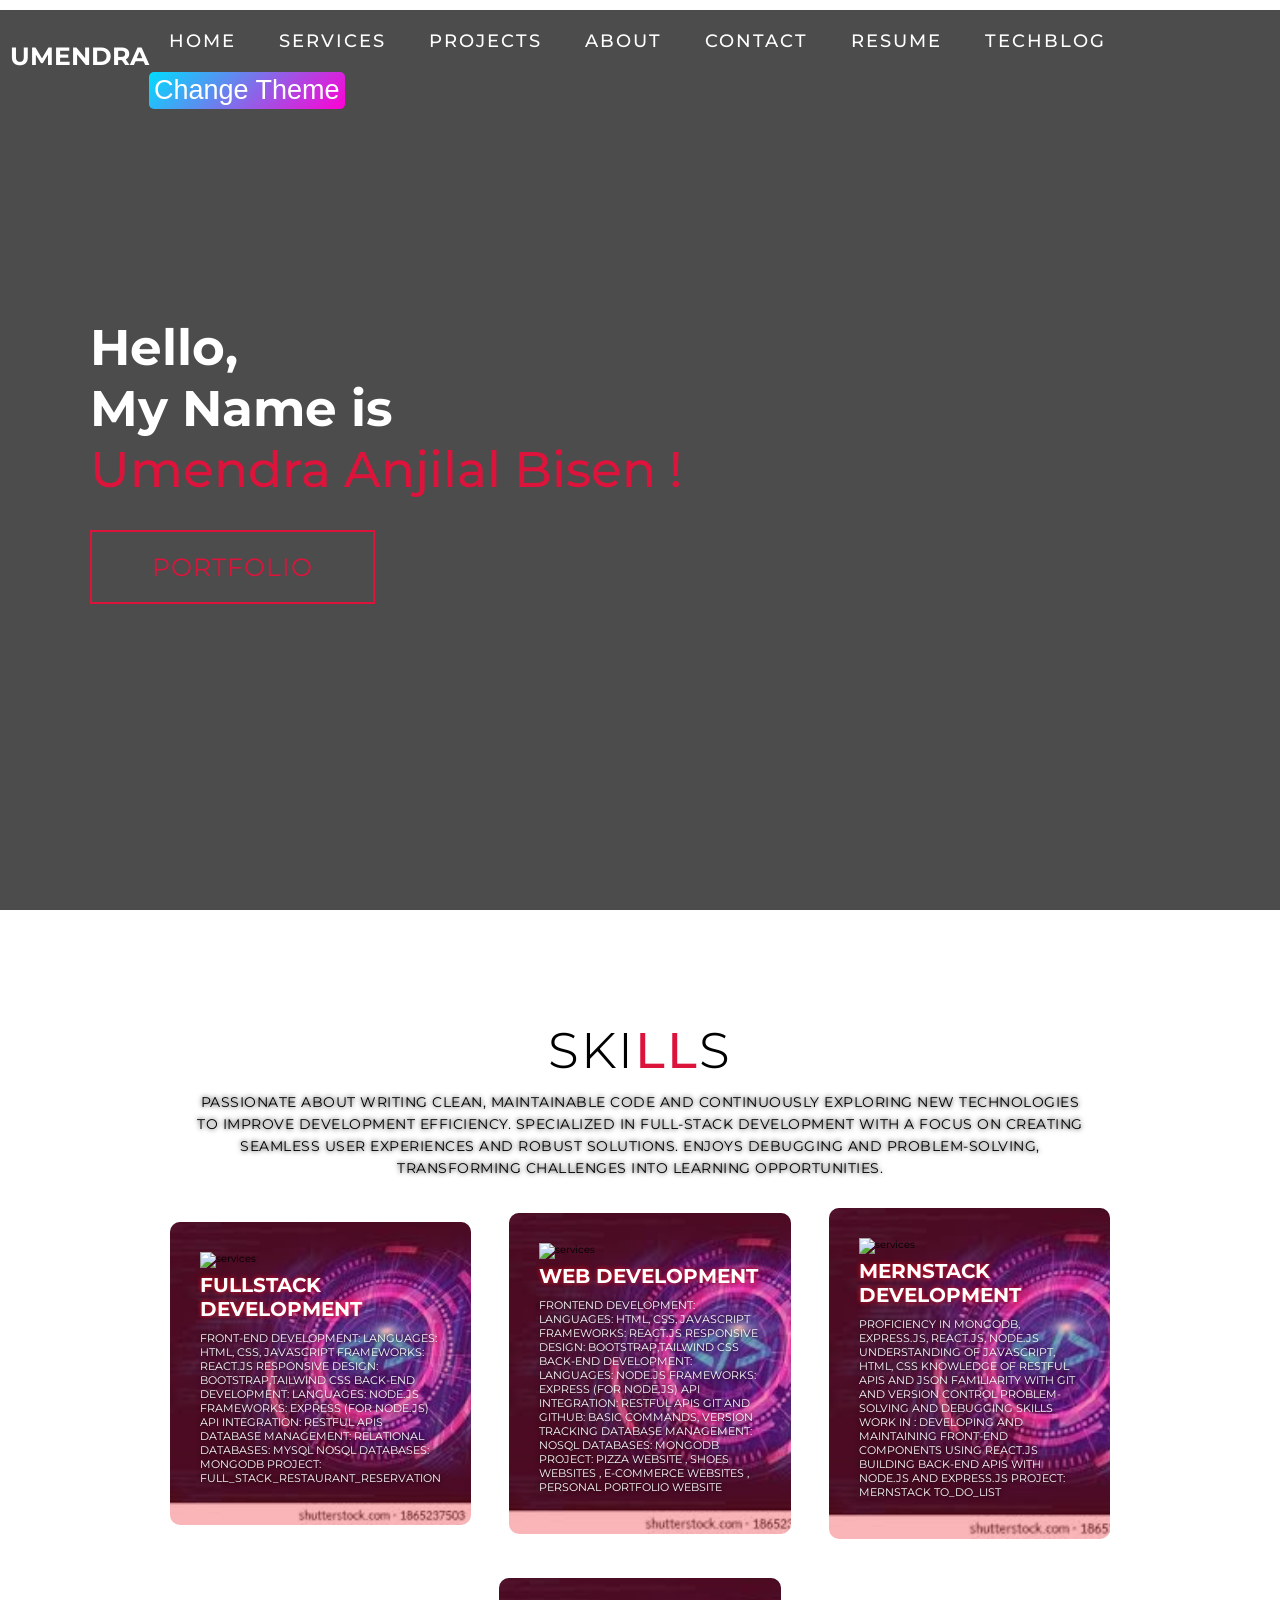
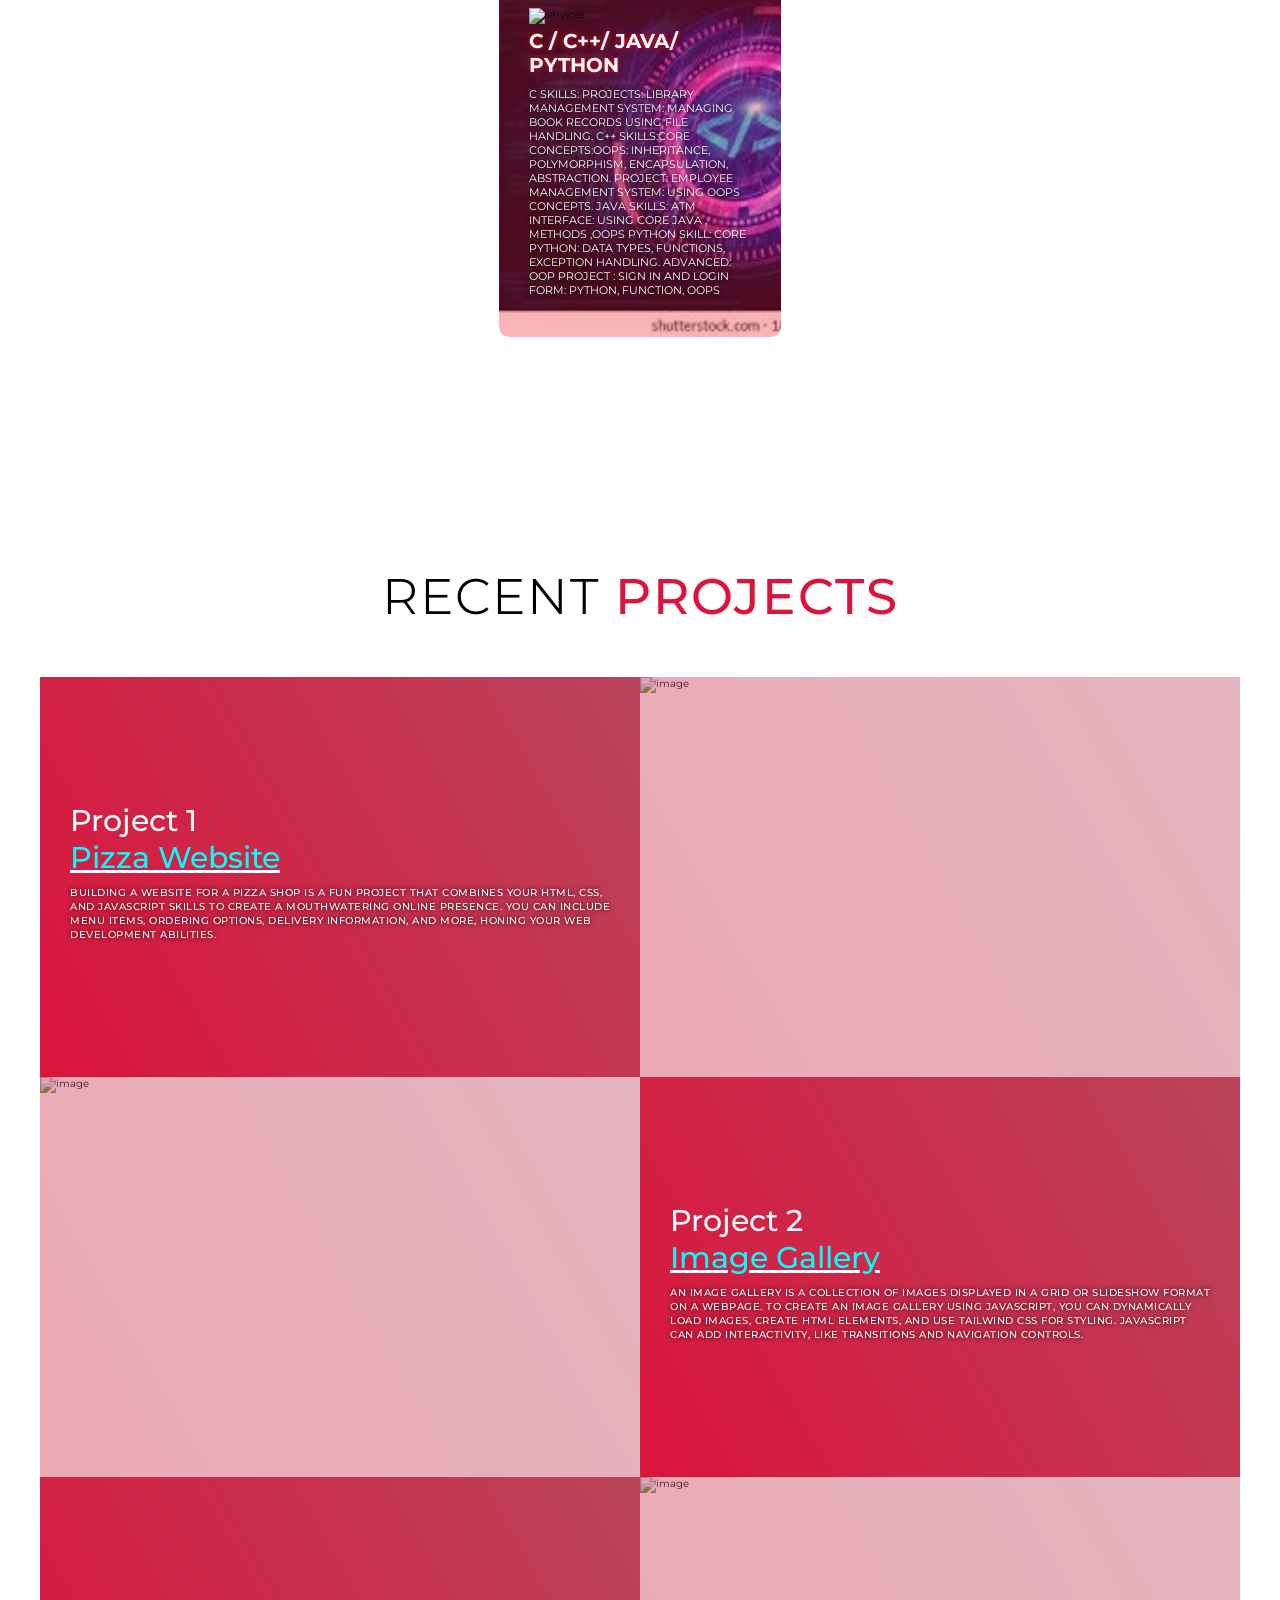
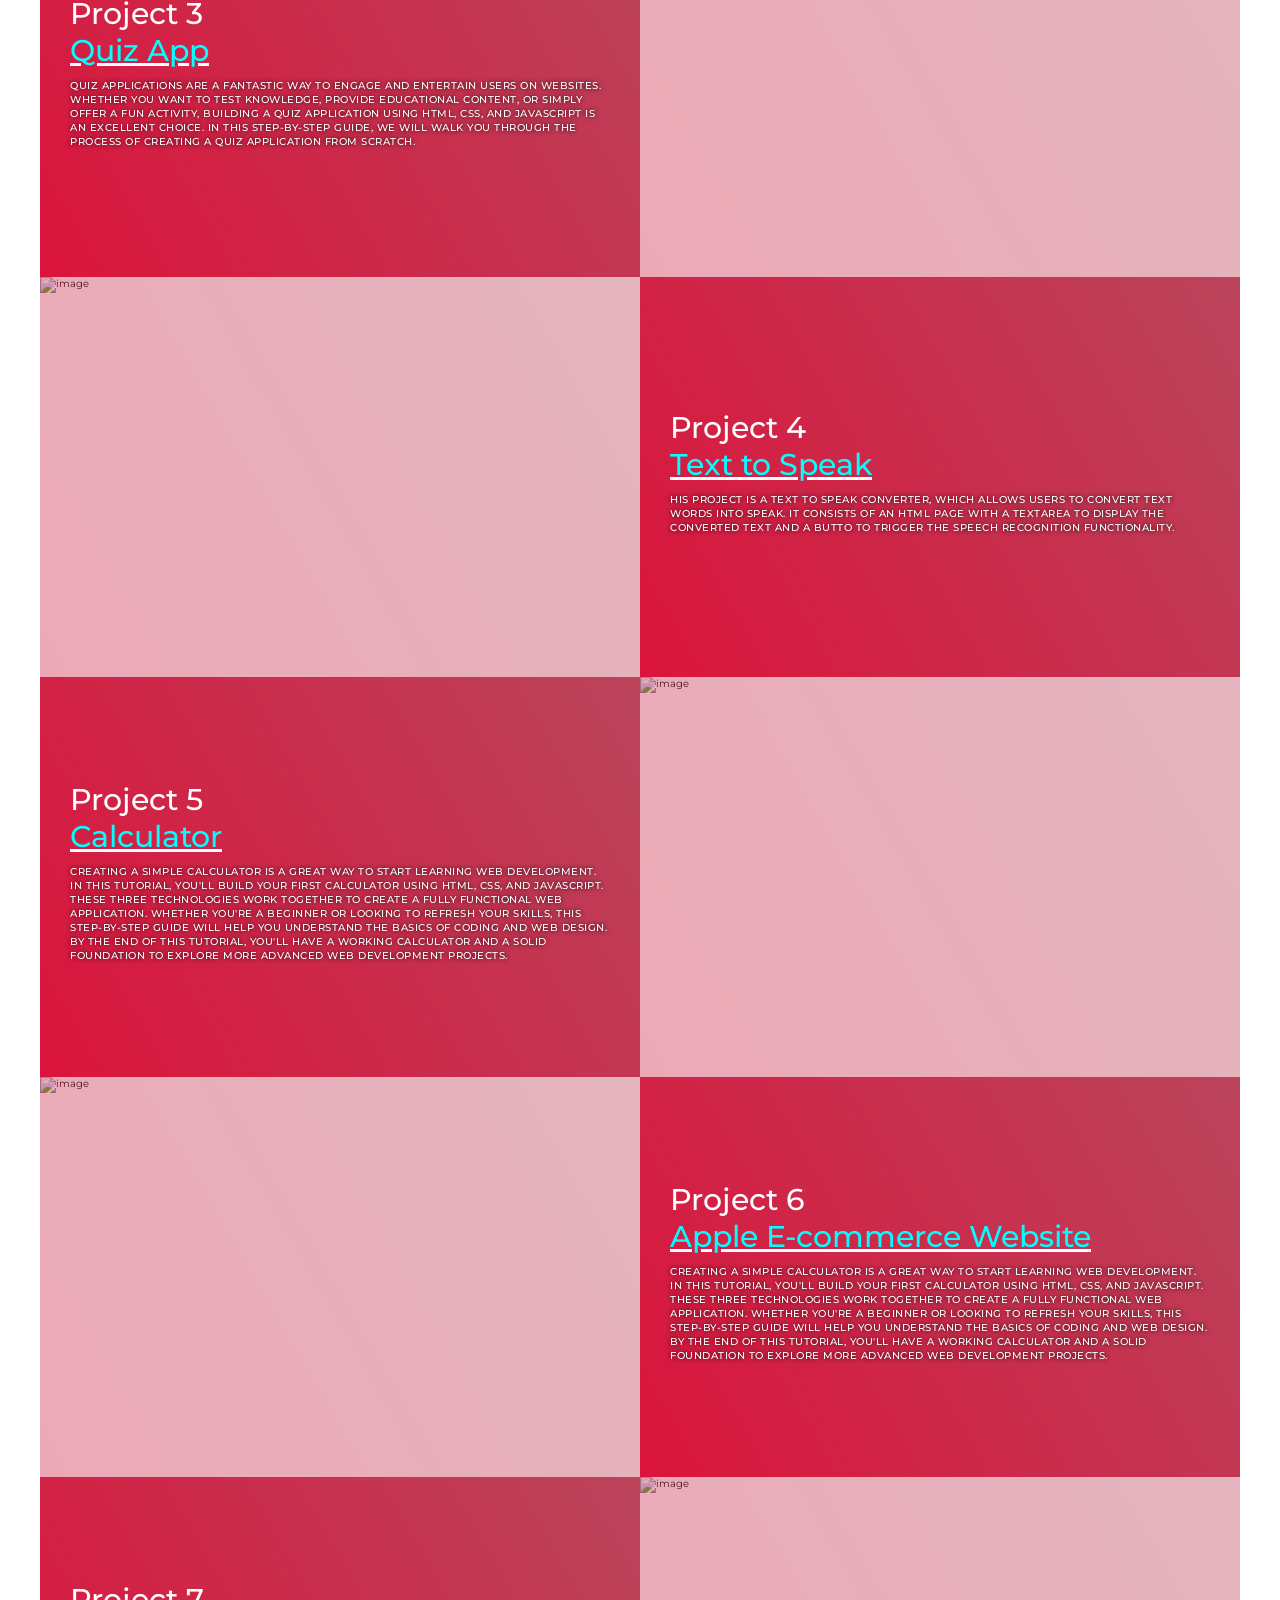
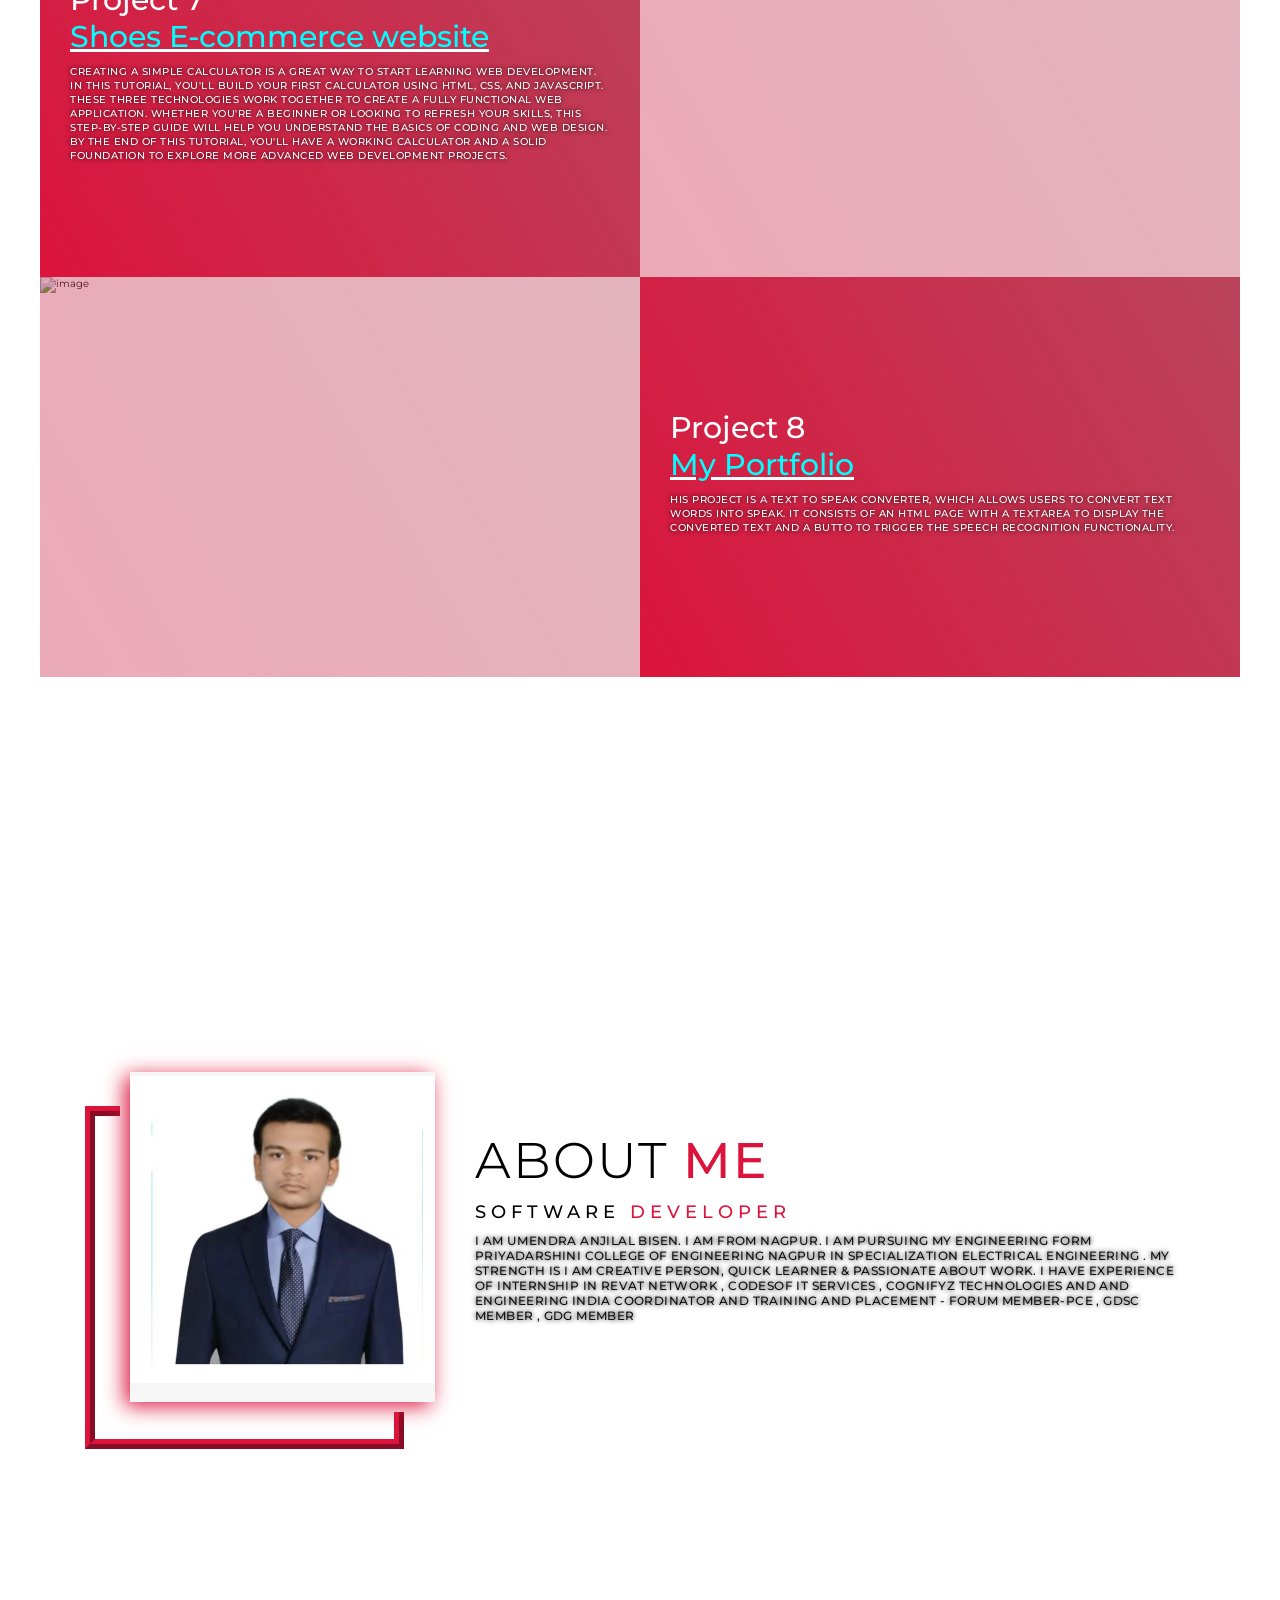
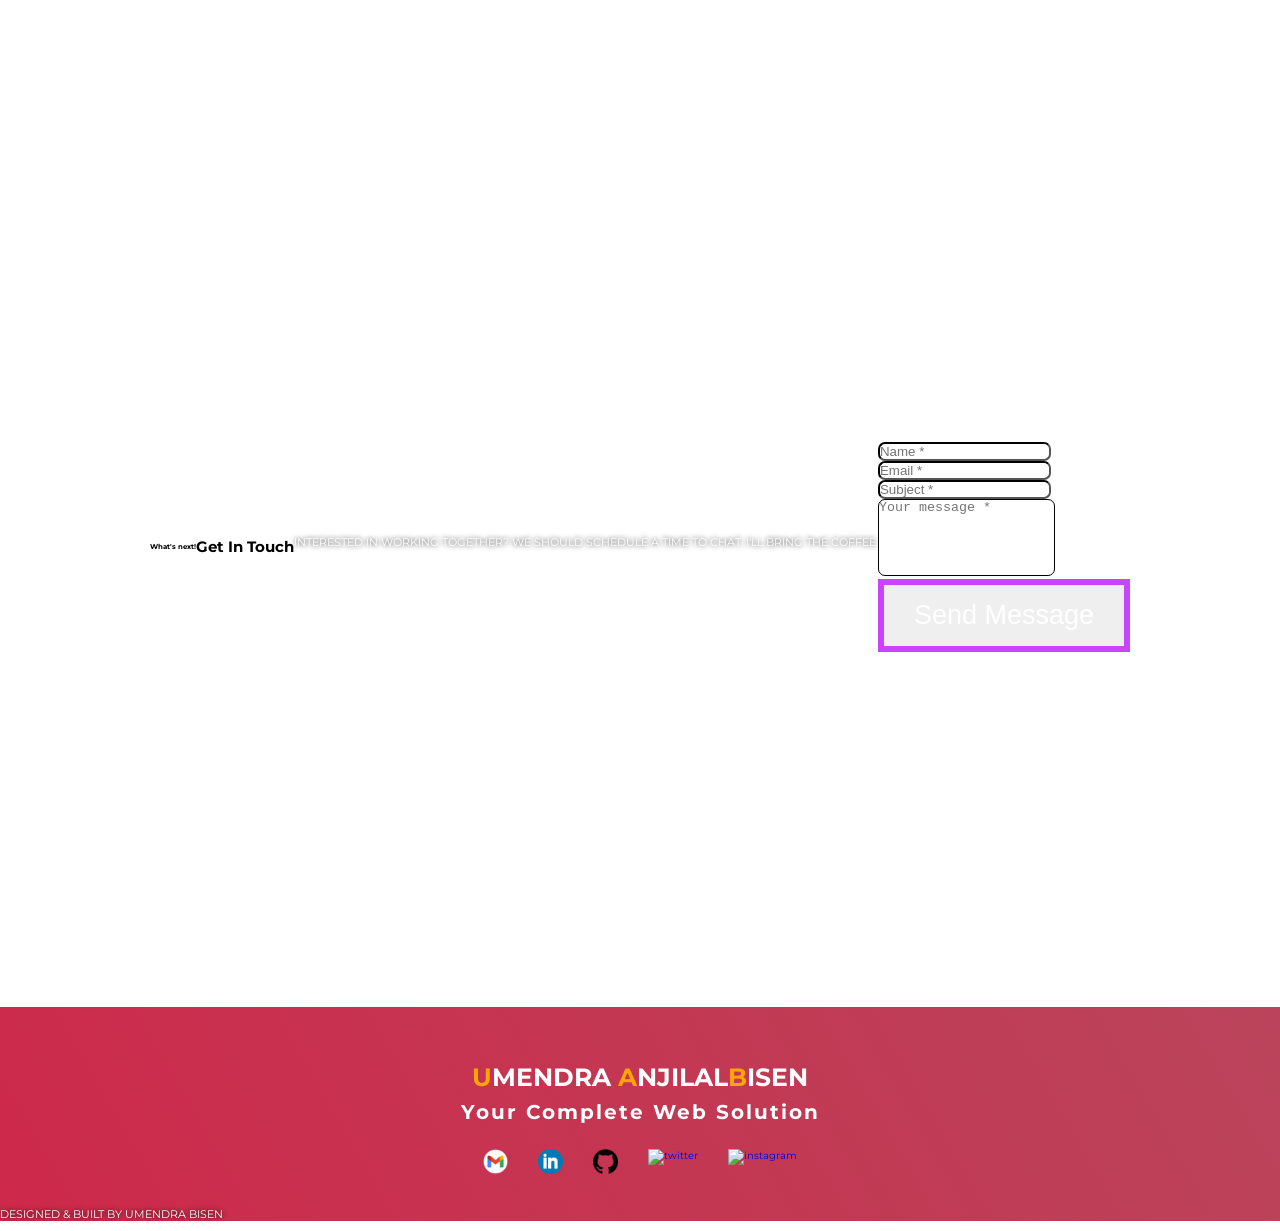
==== index.html @ 908a6824 "Update index.html" ====
<!DOCTYPE html>
<html lang="en">
<head>
    <meta charset="UTF-8">
    <meta http-equiv="X-UA-Compatible" content="IE=edge">
    <meta name="viewport" content="width=device-width, initial-scale=1.0">

    <link rel="stylesheet" href="CSS/Red (2).css" id="colorcss">
    <title>My portfolio </title>


</head>
<body>

   
    <!-- Header Section -->
    <section id="header">
        <div class="header container">
            <div class="nav-bar">
                <div class="brand">
                    <a href="#hero"><h1><a href="https://www.linkedin.com/in/umendra-b-96bb56253">Umendra<span></span></a></h1></a>
                </div>
                <div class="nav-list">
                    <div class="hamburger"><div class="bar"></div></div>
                    <ul>
                        <li><a href="#hero" data-after="HOME">Home</a></li>
                        <li><a href="#services" data-after="SERVICES">Services</a></li>
                        <li><a href="#projects" data-after="PROJECTS">Projects</a></li>
                        <li><a href="#about" data-after="ABOUT">About</a></li>
                        <li><a href="#contact" data-after="CONTACT">Contact</a></li>
                        <li class="nav-item mr-5">
                             <a class="#hero"href="https://github.com/UmendraBisen2/Photos-/blob/main/%26%26UmendraB.pdf" target="_blank">Resume</a>
                        </li>      
                       <li class="nav-item mr-5">
                          <a class="#hero" href="https://umendra-tech-blog.vercel.app/" target="_blank">TechBlog</a>
                       </li>
                       <li ><div><button id="changeTheme">Change Theme</button></div> </li>
                    </ul>
                </div>
            </div>
        </div>
    </section>
    <!-- End Header Section -->
<!-- 
    <div class="col-md-1"></div>
    <div class="col-md-8">
        <div class="text glowing-text">
          <div class="seesaw">
            <h1 class="name">
              UMENDRA A BISEN
            </h1>
          </div>
            <h3 data-text="FULLSTACK" class="designation1">FULLSTACK</h3>
            <h3 data-text="DEVELOPER" class="designation2">DEVELOPER</h3>
        </div>
    </div> -->

    <!-- Hero Section -->
    <section id="hero">
        <div class="hero container">

                <div>
                <h1>Hello, <span></span></h1>
                <h1>My Name is <span></span></h1>
                <h1>Umendra Anjilal Bisen !<span></span></h1>
                <a href="https://www.linkedin.com/in/umendra-b-96bb56253" target="_blank" type="button" class="btn">Portfolio</a>
            </div>
        </div>
    </section>
    <!-- End Hero Section -->
    
    <!-- Services Section -->
    <section id="services">
        <div class="services container">
            <div class="service-top">
                <!-- <h1 class="section-title">Serv<span>i</span>ces</h1> -->
                <h1 class="section-title">ski<span>ll</span>s</h1>
                <p>Passionate about writing clean, maintainable code and continuously exploring new technologies to improve development efficiency.
                    Specialized in Full-Stack Development with a focus on creating seamless user experiences and robust solutions.
                    Enjoys debugging and problem-solving, transforming challenges into learning opportunities.</p>
            </div>
            <div class="service-bottom">
                <div class="services-items">
                    <div class="icon">
                        <img src="https://img.freepik.com/premium-vector/data-vector-icon-can-be-used-no-code-iconset_717774-139634.jpg?uid=R182433332&ga=GA1.1.2026877404.1736523939&semt=ais_hybrid" alt="services">
                        <h2>FullStack Development</h2>
                        <p>Front-End Development:
                            Languages: HTML, CSS, JavaScript
                            Frameworks: React.js
                            Responsive Design: Bootstrap,Tailwind CSS
                            Back-End Development:
                            Languages: Node.js
                            Frameworks: Express (for Node.js)
                            API Integration: RESTful APIs 
                            Database Management:
                            Relational Databases: MySQL
                            NoSQL Databases: MongoDB
                            Project: Full_STACK_RESTAURANT_RESERVATION
                        </p>
                    </div>
                </div>
                <div class="services-items">
                    <div class="icon">
                        <img src="https://img.freepik.com/premium-vector/web-design-vector-illustration_1186366-22193.jpg?uid=R182433332&ga=GA1.1.2026877404.1736523939&semt=ais_hybrid" alt="services">
                        <h2>Web  Development</h2>
                        <p>Frontend Development:
                            Languages: HTML, CSS, JavaScript
                            Frameworks: React.js
                            Responsive Design: Bootstrap,Tailwind CSS
                            Back-End Development:
                            Languages: Node.js
                            Frameworks: Express (for Node.js)
                            API Integration: RESTful APIs 
                            Git and GitHub: Basic commands, version tracking
                            Database Management:
                            NoSQL Databases: MongoDB
                            Project: Pizza Website , Shoes Websites , E-commerce Websites , Personal Portfolio Website
                            </p>
                    </div>
                </div>
                <div class="services-items">
                    <div class="icon">
                        <img src="https://img.freepik.com/premium-vector/api-icon_1237743-29095.jpg?uid=R182433332&ga=GA1.1.2026877404.1736523939&semt=ais_hybrid" alt="services">
                        <h2> MERNStack Development</h2>
                        <p>Proficiency in MongoDB, Express.js, React.js, Node.js
                            Understanding of JavaScript, HTML, CSS
                            Knowledge of RESTful APIs and JSON
                            Familiarity with Git and version control
                            Problem-solving and debugging skills
                            Work in :
                            Developing and maintaining front-end components using React.js
                            Building back-end APIs with Node.js and Express.js
                            Project: MERNStack TO_DO_LIST
                        </p>
                    </div>
                </div>
                <div class="services-items">
                    <div class="icon">
                        <img src="https://cdn-icons-png.freepik.com/256/3664/3664988.png?uid=R182433332&ga=GA1.1.2026877404.1736523939&semt=ais_hybrid" alt="services">
                        <h2>C / C++/ Java/ Python</h2>
                        <p>C Skills:
                            Projects:
                          Library Management System: Managing book records using file handling.
                          C++ Skills:Core Concepts:oops: Inheritance, Polymorphism, Encapsulation, Abstraction.
                          

                          Project:
                          Employee Management System: Using oops concepts.
                          Java Skills:
                          
                          
                          ATM interface: Using core java , Methods ,ooPs
                          Python Skill:
                          Core Python: Data Types, Functions, Exception Handling. 
                          Advanced: OOP 
                          Project :
                          Sign In and Login Form: Python, function, oops  

                          
                           </p>
                    </div>
                </div>
            </div>
        </div>
    </section>
    <!-- End Services Section -->

    <!-- Projects Section -->
    <section id="projects">
        <div class="projects container">
            <div class="projects-header">
                <h1 class="section-title">Recent <span>Projects</span></h1>
            </div>
            <div class="all-projects">
                <div class="project-item">
                    <div class="project-info">
                        <h1>Project 1</h1>
                     
                       <u><h1><a href=" https://umendra-pizzawebsite.vercel.app/" style="color:aqua;">Pizza Website</a></h1></u>
                     
                        <p>Building a website for a pizza shop is a fun project that combines your HTML, CSS, and JavaScript skills to create a mouthwatering online presence. You can include menu items, ordering options, delivery information, and more, honing your web development abilities.</p>
                    </div>
                    <div class="project-img">
                        <img src="https://img.freepik.com/premium-photo/future-artificial-intelligence-robot-cyborg_31965-7136.jpg?uid=R182433332&ga=GA1.1.2026877404.1736523939&semt=ais_hybrid" alt="image">
                    </div>
                </div>
                <div class="project-item">
                    <div class="project-info">
                       
                        <h1>Project 2</h1>
                 
                        <u><h1><a href="https://umendra-tattoo.vercel.app/" style="color: aqua;"> Image Gallery</a></h1></u>
                        <p>An Image Gallery is a collection of images displayed in a grid or slideshow format on a webpage. To create an Image Gallery using JavaScript, you can dynamically load images, create HTML elements, and use Tailwind CSS for styling. JavaScript can add interactivity, like transitions and navigation controls.</p>
                    </div>
                    <div class="project-img">
                        <img src="https://img.freepik.com/free-vector/hand-drawn-flat-design-api-illustration_23-2149365021.jpg?uid=R182433332&ga=GA1.1.2026877404.1736523939&semt=ais_hybrid" alt="image">
                    </div>
                </div>
                <div class="project-item">
                    <div class="project-info">
                        <h1>Project 3</h1>
                     
                        <u><h1><a href="https://umendra-quiz-app-ej.vercel.app/" style="color: aqua;"> Quiz App</a></h1></u>

                        <p>Quiz applications are a fantastic way to engage and entertain users on websites. Whether you want to test knowledge, provide educational content, or simply offer a fun activity, building a quiz application using HTML, CSS, and JavaScript is an excellent choice. In this step-by-step guide, we will walk you through the process of creating a quiz application from scratch.</p>
                    </div>
                    <div class="project-img">
                        <img src="https://img.freepik.com/free-photo/3d-rendering-biorobots-concept_23-2149524399.jpg?uid=R182433332&ga=GA1.1.2026877404.1736523939&semt=ais_hybrid" alt="image">
                    </div>
                </div>
                <div class="project-item">
                    <div class="project-info">
                        <h1>Project 4</h1>
                  
                        <u><h1><a href="https://umendra-text-to-speak-78u7.vercel.app/" style="color: aqua;"> Text to Speak</a></h1></u>
                        
                        <p>his project is a Text to Speak Converter, which allows users to convert Text words into Speak. It consists of an HTML page with a textarea to display the converted text and a butto to trigger the speech recognition functionality. </p>
                    </div>
                    <div class="project-img">
                        <img src="https://img.freepik.com/premium-photo/glowing-circuit-cloud-computing-hologram-dark-background-database-server-concept-3d-rendering_670147-32812.jpg?uid=R182433332&ga=GA1.1.2026877404.1736523939&semt=ais_hybrid" alt="image">
                    </div>
                </div>
                <div class="project-item">
                    <div class="project-info">
                        <h1>Project 5</h1>
                    
                        <u><h1><a href="https://umendra-cal.vercel.app/" style="color: aqua;"> Calculator</a></h1></u>
                        
                        <p>Creating a simple calculator is a great way to start learning web development. In this tutorial, you'll build your first calculator using HTML, CSS, and JavaScript. These three technologies work together to create a fully functional web application. Whether you're a beginner or looking to refresh your skills, this step-by-step guide will help you understand the basics of coding and web design. By the end of this tutorial, you'll have a working calculator and a solid foundation to explore more advanced web development projects.</p>
                    </div>
                    <div class="project-img">
                        <img src="https://img.freepik.com/premium-photo/programming-code-abstract-screen-software-developer_43284-70.jpg?uid=R182433332&ga=GA1.1.2026877404.1736523939&semt=ais_hybrid" alt="image">
                    </div>
                </div>





                <div class="project-item">
                    <div class="project-info">
                        <h1>Project 6</h1>
                    
                        <u><h1><a href="https://apple-e-commerce-r.vercel.app/" style="color: aqua;">Apple E-commerce Website</a></h1></u>
                        
                        <p>Creating a simple calculator is a great way to start learning web development. In this tutorial, you'll build your first calculator using HTML, CSS, and JavaScript. These three technologies work together to create a fully functional web application. Whether you're a beginner or looking to refresh your skills, this step-by-step guide will help you understand the basics of coding and web design. By the end of this tutorial, you'll have a working calculator and a solid foundation to explore more advanced web development projects.</p>
                    </div>
                    <div class="project-img">
                        <img src="https://images.unsplash.com/photo-1491933382434-500287f9b54b?w=600&auto=format&fit=crop&q=60&ixlib=rb-4.0.3&ixid=M3wxMjA3fDB8MHxzZWFyY2h8Mnx8YXBwbGUlMjB0ZWNobm9sb2d5fGVufDB8fDB8fHww" alt="image">
                    </div>
                </div>

                <div class="project-item">
                    <div class="project-info">
                        <h1>Project 7</h1>
                    
                        <u><h1><a href="https://shoes-website-g.vercel.app/" style="color: aqua;">Shoes E-commerce website</a></h1></u>
                        
                        <p>Creating a simple calculator is a great way to start learning web development. In this tutorial, you'll build your first calculator using HTML, CSS, and JavaScript. These three technologies work together to create a fully functional web application. Whether you're a beginner or looking to refresh your skills, this step-by-step guide will help you understand the basics of coding and web design. By the end of this tutorial, you'll have a working calculator and a solid foundation to explore more advanced web development projects.</p>
                    </div>
                    <div class="project-img">
                        <img src="https://media.istockphoto.com/id/164751875/photo/footprint.webp?a=1&b=1&s=612x612&w=0&k=20&c=TdREl3OPB8-7Y9yng1ToTe4YUii52QihewaOLvQTVnE=" alt="image">
                    </div>
                </div>
                 <div class="project-item">
                    <div class="project-info">
                        <h1>Project 8</h1>
                   <u><h1><a href="https://umendra-portfolio-o.vercel.app/" style="color: aqua;">My Portfolio</a></h1></u>
                    <p>his project is a Text to Speak Converter, which allows users to convert Text words into Speak. It consists of an HTML page with a textarea to display the converted text and a butto to trigger the speech recognition functionality. </p>
                    </div>
                    <div class="project-img">
                        <img src="https://media.istockphoto.com/id/1227056524/photo/api-application-programming-interface-software-development-tool-business-modern-technology.webp?a=1&b=1&s=612x612&w=0&k=20&c=23Fq64tsJOKiwMoFM6OdJpbqva83e2tKOS2TwU0KMbw=" alt="image">

                    </div>
                </div>
            </div>
        </div>
    </section>
    <!-- End Projects Section -->

    <!-- About Section -->
    <section id="about">
        <div class="about container">
            <div class="col-left">
                <div class="about-img">
                    <!-- <img src="https://media.licdn.com/dms/image/v2/D4D03AQFiQltiNLq5-A/profile-displayphoto-shrink_400_400/B4DZSBt39bHcAg-/0/1737343075718?e=1743033600&v=beta&t=CkHamtXkm30VT_kHTOwRv7wIiD0qUe2E9UwuwqtYG-c" alt="image" class="pic"> -->

                    <img src="Social/Umendra (2).png" alt="image" class="pic">
                </div>

            </div>
            <div class="col-right">
                <h1 class="section-title">About <span>Me</span></h1>
                <h2 class="section-title">Software <span>Developer</span></h2>
                
                <p> I am Umendra Anjilal Bisen. I am from Nagpur. I am  pursuing my Engineering form Priyadarshini College of Engineering Nagpur in specialization  Electrical Engineering .  My strength is I am creative person, quick learner & passionate about work. I have experience of internship  in Revat Network , CodeSof IT services , Cognifyz Technologies and  and  Engineering India  coordinator and  Training and Placement - Forum Member-PCE , GDSC Member , GDG Member</p>
                <!-- <a href="#" class="btn">Download Resume</a>
                <li class="nav-item mr-5">
                    <a>                <a href="#" class="btn">Download Resume</a><a href="https://drive.google.com/file/d/1ED738glEysLFhT2Fh5vgCP-ZKl3fdSLp/view?usp=drivesdk" target="_blank"><a href="#" class="btn">Download Resume</a>Resume</a>
                </li> -->
<!--                       <img src="Social/Umendra (2).png" alt="image" class="pic"> -->
            </div>
        </div>
    </section>
    <!-- End About Section -->

    <!-- Contact Section -->
<!--     <section id="contact">
        <div class="contact container">
            <div><h1 class="section-title">Contact <span>Info</span></h1></div>
            
    <section id="cntct"></section>
    <br><br><br>
    
    <!-- <section id="contact">
          <h2>Contact Me</h2> -->
<!--           <div class="contact">
              <form name="form" id = "contact-form">

                <h1>  Name: <br> <input class="contact-inputs" type="text" id ="name" name="Name" placeholder=" Enter Your Name:" required><br> <br>   </h1>       
                 <h1> Email: <br> <input class="contact-inputs" type="email" id="email" name="Email" placeholder=" Enter Your Email:" required><br> <br></h1>
                  <h1>Subject: <br> <input class="contact-inputs" type="text" id="subject" name="Subject" placeholder=" Enter the subject:" required><br> <br></h1>
                 <h1> Description: <br><textarea class="contact-inputs" rows="5" col="7" id="message" name="txt" placeholder=" Type Something..." required></textarea></h1>
                 <h1> <br><button id="submit" type="submit" value="Submit">Submit</button></h1>
              </form>
          </div> -->
 
            <!-- <div class="contact-items">
                <div class="contact-item">
                    <div class="icon"><img src="https://cdn-icons-png.freepik.com/256/17910/17910427.png?uid=R182433332&ga=GA1.1.2026877404.1736523939&semt=ais_hybrid" alt="Phone"></div>
                    <div class="contact-info">
                        <h1>Phone</h1>
                        <h2>+91-7249385360</h2>
                       
                    </div>
                </div>
                <div class="contact-item">
                    <div class="icon"><img src="https://cdn-icons-png.freepik.com/256/5968/5968534.png?uid=R182433332&ga=GA1.1.2026877404.1736523939&semt=ais_hybrid" alt="Phone"></div>
                    <div class="contact-info">
                        <h1>Email</h1>
                        <h2>umendrabisen607@gmail.com</h2>
                    </div>
                </div>
                <div class="contact-item">
                    <div class="icon"><img src="https://cdn-icons-png.freepik.com/256/10976/10976671.png?uid=R182433332&ga=GA1.1.2026877404.1736523939&semt=ais_hybrid" alt="Phone"></div>
                    <div class="contact-info">
                        <h1>Address</h1>
                        <h2>Hingna , Nagpur , Maharashtra</h2>
                    </div>
                </div> -->
<!--             </div>
        </div>
    </section> -->



       <section id="contact">
        <div class="container">
            <h6 class="text-center"><span class="btn btn-sm theme-button theme-text">What's next!</span></h6>
            <h2 class="section-heading text-center">Get In Touch</h2>
            <p class="text-center muted-text mt-3 mb-4">Interested in working together? We should schedule a time to chat. I'll bring the coffee.</p>
            <div class="row justify-content-center" data-aos="fade-down" data-aos-delay="500">
                <div class="col-lg-8">
                    <div class="contact-form">
                        <form action="https://formspree.io/f/xkgzwjra" method="POST">
                            <div class="row g-2">
                                <div class="col-md-6">
                                    <div class="form-group">
                                        <input type="text" class="form-control" id="name" name="name" placeholder="Name *" required>
                                    </div>
                                </div>
                                <div class="col-md-6">
                                    <div class="form-group">
                                        <input type="email" class="form-control" id="email" name="email" placeholder="Email *" required>
                                    </div>
                                </div>
                                <div class="col-md-12">
                                    <div class="form-group">
                                        <input type="text" class="form-control" id="subject" name="subject"  placeholder="Subject *" required>
                                    </div>
                                </div>
                                <div class="col-md-12">
                                    <div class="form-group">
                                        <textarea style="resize: none;" class="form-control" id="message" name="message" rows="5" placeholder="Your message *" required></textarea>
                                    </div>
                                </div>
                                <div class="col-md-12">
                                    <button type="submit" class="btn primary-bg-btn mt-2">Send Message <i class="bi bi-arrow-up-right"></i></button>
                                </div>
                            </div>
                        </form>
                    </div>
                </div>
            </div>
        </div>
    </section>
    

<!--     
    <section id="cntct"></section>
    <br><br><br>
    
    <section id="contact">
          <h2>Contact Me</h2>
          <div class="contact">
              <form name="form" id = "contact-form">
                  Name: <br> <input class="contact-inputs" type="text" id ="name" name="Name" placeholder="Enter Your Name:" required><br> <br>          
                  Email: <br> <input class="contact-inputs" type="email" id="email" name="Email" placeholder="Enter Your Email:" required><br> <br>
                  Subject: <br> <input class="contact-inputs" type="text" id="subject" name="Subject" placeholder="Enter the subject:" required><br> <br>
                  Description: <br><textarea class="contact-inputs" rows="5" col="7" id="message" name="txt" placeholder="Type Something..." required></textarea>
                  <br><button id="submit" type="submit" value="Submit">Submit</button>
              </form>
          </div> -->

     
     <section id="footer">
        <div class="footer container">
            <div class="brand"><h1><span>U</span>mendra <span>A</span>njilal<span>B</span>isen</h1></div>
            <h2>Your Complete Web Solution</h2>
          <!--  <div class="social-icon">
                <div class="social-item">
                    <a href="https://www.linkedin.com/in/umendra-bisen-96bb56253">
                        <img src="https://cdn-icons-png.freepik.com/256/3938/3938044.png?uid=R182433332&ga=GA1.1.2026877404.1736523939&semt=ais_hybrid" alt="Linkedin">
                    </a>
                </div>
                <div class="social-item">
                    <a href="https://www.instagram.com/umendra1842/">
                        <img src="https://cdn-icons-png.freepik.com/256/4494/4494488.png?uid=R182433332&ga=GA1.1.2026877404.1736523939&semt=ais_hybrid" alt="instagram">
                    </a>
                </div>
                <div class="social-item">
                    <a href="https://www.youtube.com/@apshorts6121">
                        <img src="https://cdn-icons-png.freepik.com/256/4494/4494485.png?uid=R182433332&ga=GA1.1.2026877404.1736523939&semt=ais_hybrid" alt="twitter">
                    </a>
                </div>
            </div> -->
            <!-- <div class="social-item">
                <a href="https://github.com/UmendraBisen2">
                    <img src="https://icons8.com/icon/E2KVOMc77Geo/github" alt="twitter">
                </a>
            </div>
  
        </div>
        <div class="social-item">
            <a href="https://www.youtube.com/@apshorts6121">
                <img src="https://cdn-icons-png.freepik.com/256/4494/4494485.png?uid=R182433332&ga=GA1.1.2026877404.1736523939&semt=ais_hybrid" alt="twitter">
            </a>
        </div> -->
         





        
        <div class="social">
            <a href="mailto:umendrabisen40@gmail.com" target="_blank" rel="noopener noreferrer">
                <!-- <img style="width:30PX; height:auto; " src=" https://cdn3.iconfinder.com/data/icons/social-media-2110/64/Gmail-01-1024.png" alt="twitter"> -->

                <img  src="Social/ggmail.png" alt="twitter">
            <a href="https://www.linkedin.com/in/umendra-b-96bb56253" target="_blank">
                <img src="Social/Linkedin.png" alt="Linkedin">
            </a>
            <a href="https://github.com/UmendraBisen2"  target="_blank">
                <img src="Social/Github-B.png" alt="Github">
            </a>
            
                <a href="https://youtube.com/@codingchallenge-k3c?si=DrflrrNXwoF4y6pf">
                    <img src="https://cdn-icons-png.freepik.com/256/4494/4494485.png?uid=R182433332&ga=GA1.1.2026877404.1736523939&semt=ais_hybrid" alt="twitter">
                </a>

<!-- 
                     <a href="https://www.youtube.com/@apshorts6121">
                    <img src="https://cdn-icons-png.freepik.com/256/4494/4494485.png?uid=R182433332&ga=GA1.1.2026877404.1736523939&semt=ais_hybrid" alt="twitter">
                </a> -->
            
                    <a href="https://www.instagram.com/umendra1842/">
                        <img src="https://cdn-icons-png.freepik.com/256/4494/4494488.png?uid=R182433332&ga=GA1.1.2026877404.1736523939&semt=ais_hybrid" alt="instagram">
                    </a>
                </div>
            </div>
            
               
            </div>
            <p>Designed  &  Built  by  Umendra  Bisen <a href="https://github.com/UmendraBisen2"><span></span></a></p>
        </div>
    </section>
    <!-- End Footer Section html ke document me kam karna ho to  -->

    <!-- Script for hamburger -->
    <script src="file.js"></script>
</body>
</html>
---- CSS/Red (2).css ----
@import url('https://fonts.googleapis.com/css2?family=Graduate&family=Montserrat+Subrayada:wght@700&family=Montserrat:ital,wght@0,100;0,400;0,700;1,100&family=Russo+One&display=swap');
* {
    margin: 0;
    padding: 0;
    box-sizing: border-box;
}

html {
    font-size: 10px;
    font-family: 'montserrat', sans-serif;
    scroll-behavior: smooth;
}

a {
    text-decoration: none;
}

img {
    height: 100%;
    width: 100%;
    object-fit: cover;
}

p {
    color: white;
    font-size: 1.1rem;
    margin-bottom: 10px;
    text-transform: uppercase;
    line-height: 1.4rem;
    text-shadow: .2px 0px 5px black;
}

.section-title {
    font-size: 3.5rem;
    font-weight: 350;
    color: black;
    margin-bottom: 10px;
    text-transform: uppercase;
    letter-spacing: .2rem;
    text-align: center;
}

.section-title span {
    color: crimson;
    font-weight: 500;
}

.container {
    min-height: 100vh;
    width: 100%;
    display: flex;
    align-items: center;
    justify-content: center;
    /* border: 5spx solid red; */
}

.brand h1 {
    font-size: 2.5rem;
    color: white;
    text-transform: uppercase;
    margin-bottom: 8px;
}

.brand h1 span {
    color: orange;
}

.brand h1 a {
    color: #fff;
}

/* Header Section */
#header {
    position: fixed;
    z-index: 1000;
    left: 0;
    top: 0;
    width: 100vw;
    /* border: 3px solid orange; */
}

#header .header {
    min-height: 8vh;
    background-color: rgba(237, 81, 81, 0.20);
    transition: .4s ease background-color;
}

#header .nav-bar {
    display: flex;
    align-items: center;
    justify-content: space-between;
    width: 100%;
    height: 100%;
    max-width: 1300px;
    padding: 0 10px;
}

#header .nav-list ul {
    list-style: none;
    position: absolute;
    background-color: rgb(237, 81, 81);
    width: 100vw;
    height: 100vh;
    left: 100%;
    top: 0;
    display: flex;
    flex-direction: column;
    justify-content: center;
    align-items: center;
    z-index: 1;
    overflow-x: hidden;
    transition: 1s ease left;
}
#header .nav-list ul.active {
    left: 0;
}

#header .nav-list ul li:hover a {
    color: crimson;
    font-weight: 600;
    text-shadow: 0px 0px 3px black;
}

#header .nav-list ul a {
    font-size: 2.2rem;
    font-weight: 500;
    letter-spacing: .2rem;
    text-decoration: none;
    color: white;
    text-transform: uppercase;
    padding: 20px;
    display: block;
}

#header .nav-list ul a::after {
    content: attr(data-after);
    position: absolute;
    top: 50%;
    left: 50%;
    transform: translate(-50%, -50%) scale(0);
    color: rgb(220, 20, 60);
    font-size: 10rem;
    letter-spacing: 30px;
    transition: .3s ease letter-spacing;
    z-index: -1;
}
#header .nav-list ul li:hover a::after {
    transform: translate(-50%, -50%) scale(1);
    letter-spacing: initial;
}

#header .hamburger {
    height: 60px;
    width: 60px;
    display: inline-block;
    border: 3px solid white;
    border-radius: 50%;
    position: relative;
    display: flex;
    align-items: center;
    justify-content: center;
    z-index: 100;
    cursor: pointer;
    transform: scale(.8);
    margin-right: 20px;
}
#header .hamburger::after {
    position: absolute;
    content: '';
    height: 100%;
    width: 100%;
    border-radius: 50%;
    border: 3px solid white;
    animation: hamburger_puls 1s ease infinite;
}

#header .hamburger .bar {
    height: 2px;
    width: 30px;
    position: relative;
    background-color: white;
    z-index: -1;
}

#header .hamburger .bar::after,
#header .hamburger .bar::before {
    content: '';
    position: absolute;
    height: 100%;
    width: 100%;
    left: 0;
    background-color: white;
    transition: .3s ease;
    transition-property: top, bottom;
}

#header .hamburger .bar::after {
    top: 8px;
}
#header .hamburger .bar::before {
    bottom: 8px;
}
#header .hamburger.active .bar::before {
    bottom: 0;
}
#header .hamburger.active .bar::after {
    top: 0;
}
/* End Header Section */

/* Hero section */
#hero {
    background-image: url(https://thumbs.dreamstime.com/z/red-warning-triangle-digital-circuit-board-technology-alert-concept-high-quality-photo-335860007.jpg);
    background-size: cover;
    background-position: top center;
    position: relative;
    z-index: 1;
}
#hero::after {
    content: '';
    position: absolute;
    left: 0;
    top: 0;
    height: 100%;
    width: 100%;
    background-color: black;
    opacity: .7;
    z-index: -1;
}
#hero .hero {
    max-width: 1200px;
    margin: 0 auto;
    padding: 0 50px;
    justify-content: flex-start;
}

#hero h1 {
    display: block;
    width: fit-content;
    font-size: 3.5rem;
    position: relative;
    color: transparent;

    animation: text_reveal .5s ease forwards;
    animation-delay: 1s;
}
#hero h1:nth-child(1) {
    animation-delay: 1s;
}
#hero h1:nth-child(2) {
    animation-delay: 2s;
}
#hero h1:nth-child(3) {
    animation: text_reveal_name .5s ease forwards;
    animation-delay: 3s;
}

#hero h1 span {
    position: absolute;
    top: 0;
    left: 0;
    height: 100%;
    width: 0;
    background-color: crimson;
    animation: text_reveal_box 1s ease;
    animation-delay: 1s;
}
#hero h1:nth-child(1) span {
    animation-delay: .5s; 
}
#hero h1:nth-child(2) span {
    animation-delay: 1.5s;
}
#hero h1:nth-child(3) span {
    animation-delay: 2.5s;
}

#hero .btn {
    display: inline-block;
    padding: 10px 30px;
    color: crimson;
    background-color: transparent;
    border: 2px solid crimson;
    font-size: 1.8rem;
    text-transform: uppercase;
    letter-spacing: .1rem;
    margin-top: 30px;
    transition: .3s ease;
    transition-property: background-color, color;
}
#hero .btn:hover {
    color: white;
    background-color: crimson; 
}
/* End Herro section */

/* Services Section */
#services .services {
    flex-direction: column;
    text-align: center;
    max-width: 1400px;
    margin: 0 auto;
    padding: 100px 0;
    /* border: 1px solid crimson; */
}

#services .service-top {
    width: 70%;
    margin: 0 auto;
}

#services .service-top p {
    color: black;
    font-size: 1.4rem;
    margin-top: 5px;
    line-height: 2.2rem;
    font-weight: 400;
    letter-spacing: .05rem;
}

#services .service-bottom {
    display: flex;
    align-items: center;
    justify-content: center;
    flex-wrap: wrap;
    /* border: 1px solid crimson; */
}

#services .services-items {
    flex-basis: 80%;
    display: flex;
    align-items: flex-start;
    justify-content: center;
    flex-direction: column;
    padding: 30px;
    border-radius: 10px;
    background-image: url([data-uri]);
    background-size: cover;
    margin: 10px 5%;
    text-align: left;
    /* color: white; */
    position: relative;
    z-index: 1;
}
#services .services-items::after {
    content: '';
    position: absolute;
    left: 0;
    top: 0;
    height: 100%;
    width: 100%;
    background-color: rgb(237, 11, 26);
    opacity: .3;
    border-radius: 10px;
    z-index: -1;
}
#services .services-items h2 {
    font-size: 2rem;
    color: white;
    margin-bottom: 10px;
    text-transform: uppercase;
    text-shadow: 0px 0px 5px  rgb(237, 11, 26);
}


#services .service-bottom .icon img {
    height: 70px;
    width: 70px;
    margin-bottom: 5px;
}
/* End Services Section */

/* Projects Section */
#projects .projects {
    flex-direction: column;
    max-width: 1200px;
    margin: 0 auto;
    padding: 100px 0px;
}

#projects .projects-header h1 {
    margin-bottom: 50px;
}

#projects .all-projects {
    display: flex;
    align-items: center;
    justify-content: center;
    flex-direction: column;
}

#projects .project-item {
    display: flex;
    align-items: center;
    justify-content: center;
    flex-direction: column;
    width: 80%;
    margin: 20px auto;
    border-radius: 10px;
    overflow: hidden;
}

#projects .project-info {
    padding: 30px;
    flex-basis: 50%;
    height: 100%;
    display: flex;
    align-items: flex-start;
    justify-content: center;
    flex-direction: column;
    color: white;
    background-image: linear-gradient(60deg, #DB143C 0%, #ba445b 100%);
}

#projects .project-info h1 {
    font-size: 3rem;
    font-weight: 500;
}

#projects .project-info h2 {
    font-size: 1.6rem;
    font-weight: 500;
    margin-top: 10px;
}

#projects .project-info p {
    font-size: 1rem;
    font-weight: 500;
    line-height: 1.4rem;
    letter-spacing: .05rem;
    margin-top: 10px;
}

#projects .project-img {
    flex-basis: 50%;
    height: 300px;
    position: relative;
    overflow: hidden;
}
#projects .project-img::after {
    content: '';
    position: absolute;
    left: 0;
    top: 0;
    height: 100%;
    width: 100%;
    background-image: linear-gradient(60deg, #ce294a 0%, #ba445b 100%);
    opacity: .4;
}

#projects .project-item .project-img:hover img {
    transform: scale(1.1);
}
#projects .project-img img {
    transition: .3s ease transform;
}

/* End Projects Section */

/* About Section */
#about .about {
    flex-direction: column-reverse;
    text-align: center;
    max-width: 1200px;
    margin: 0 auto;
    padding: 100px 20px;
}

#about .col-left {
    width: 250px;
    height: 360px;
}

#about .col-right {
    width: 100%;
}

#about .col-right h2 {
    font-size: 1.8rem;
    font-weight: 500;
    letter-spacing: .5rem;
    margin-bottom: 10px;
}

#about .col-right p {
    color: rgb(14, 14, 14);
    font-size: 1.2rem;
    font-weight: 500;
    line-height: 1.5rem;
    letter-spacing: .04rem;
    margin-bottom: 20px;
}

#about .col-right .btn {
    display: inline-block;
    padding: 10px 12px;
    color: crimson;
    background-color: transparent;
    border: 2px solid crimson;
    font-size: 1.8rem;
    text-transform: uppercase;
    letter-spacing: .1rem;
    margin-bottom: 40px;
    transition: .3s ease;
    transition-property: background-color, color;
}
#about .col-right .btn:hover {
    color: white;
    background-color: crimson; 
}

#about .col-left .about-img .pic {
    box-shadow: -5px 4px 20px crimson;
}

#about .col-left .about-img {
    height: 100%;
    width: 100%;
    position: relative;
    border: 10px solid white;
    border-radius: px;

    

}
#about .col-left .about-img::after {
    content: '';
    position: absolute;
    left: -30px;
    top: 19px;
    height: 98%;
    width: 98%;
    border: 7px ridge crimson;
    z-index: -1;
}
/* End About Section */

/* Contact Section */
#contact .contact {
    flex-direction: column;
    max-width: 1200px;
    margin: 0 auto;
}

#contact .contact-items {
    width: 350px;
}

#contact .contact-item {
    width: 80%;
    text-align: center;
    border-radius: 10px;
    margin: 30px;
    padding: 30px;
    display: flex;
    justify-content: center;
    align-items: center;
    flex-direction: column;
    box-shadow: 0px 0px 18px 0 #0000002c;
    transition: .3s ease box-shadow;
}
#contact .contact-item:hover {
    box-shadow: 0px 0px 5px 0 #0000002c;
}

#contact .icon {
    width: 70px;
    margin: 0 auto;
    margin-bottom: 0px;
}

#contact .contact-info h1 {
    font-size: 2rem;
    font-weight: 500;
    margin-bottom: 5px;
    text-transform: uppercase;
}

#contact .contact-info h2 {
    font-size: 1.2rem;
    font-weight: 600;
    line-height: 2rem;
}
/* End Contact Section */



/* Footer */
#footer {
    background-image: linear-gradient(60deg, #ce294a 0%, #ba445b 100%);
}

#footer .footer {
    min-height: 200px;
    flex-direction: column;
    padding-top: 50px;
    padding-bottom: 10px;
}

#footer h2 {
    color: white;
    font-weight: 500px;
    font-size: 2rem;
    letter-spacing: .2rem;
    margin-bottom: 10px;
}

#footer .social-icon {
    display: flex;
    margin-bottom: 30px;
}

#footer .social-item {
    height: 50px;
    width: 50px;
    margin: 0 5px;
}

#footer .social-item img {
    filter: grayscale(1);
    transition: .3s ease filter;
}
#footer .social-item:hover img {
    filter: grayscale(0);
}


#footer .social-item img {
    filter: grayscale(1);
    transition: .3s ease filter;
}
#footer .social-item:hover img {
    filter: grayscale(0);
}

.footer span {
    color: rgb(235, 158, 15);
}
/* End Footer */







/* keyframes */
@keyframes text_reveal_box {
    50% {
        width: 100%;
        left: 0;
    }
    100% {
        width: 0;
        left: 100%;
    }
}
@keyframes text_reveal {
    100% {
        color: white;
    }
}
@keyframes text_reveal_name {
    100% {
        color: crimson;
        font-weight: 500;
    }
}
@keyframes hamburger_puls {
    0% {
        opacity: 1;
        transform: scale(1);
    }
    100% {
        opacity: 0;
        transform: scale(1.4);
    }
}
/* end keyframes */

/* Media Query for Tablet */
@media only screen and (min-width: 768px) {
    #hero .btn {
        font-size: 2.5rem;
        padding: 20px 60px;
    }

    h1.section-title {
        font-size: 5rem;
    }

    /* Hero */
    #hero h1 {
        font-size: 5rem;
    }
    /* End Hero */

    /* Services */
    #services .service-bottom .services-items {
        flex-basis: 45%;
        margin: 1.5%;
    }
    /* End Services */

    /* Projects */
    #projects .project-item {
        height: 400px;
        width: 100%;
        margin: 0;
        border-radius: 0;
        flex-direction: row;
    }

    #projects .project-item:nth-child(even) {
        flex-direction: row-reverse;
    }

    #projects .all-projects .project-info {
        height: 100%;
    }

    #projects .all-projects .project-img {
        height: 100%;
    }
    /* End Projects */

    /* About */
    #about .about {
        flex-direction: row;
    }

    #about .col-left {
        width: 500px;
        height: 350px;
        margin-left: 60px;
    }

    #about .col-left .about-img::after {
        left: -45px;
        top: 34px;
        height: 98%;
        width: 98%;
        border: 10px ridge crimson;
    }

    #about .col-right {
        text-align: left;
        padding: 30px;
    }

    #about .section-title {
        text-align: left;
    }
    /* End About */

    /* Contact Info */
    #contact .contact {
        flex-direction: column;
        padding: 100px 0;
        align-items: center;
        justify-content: center;
        min-width:20vh;
    }

    #contact .contact-items {
        width: 100%;
        display: flex;
        flex-direction: row;
        padding: 20px;
        margin: 0;
    }

    #contact .contact-item {
        flex-direction: row;
        margin: 4px;
    }

    #contact .contact-item .icon {
        height: 100px;
        width: 100px;
    }

    #contact .contact-item .icon img {
        object-fit: contain;
    }

    #contact .contact-item .contact-info {
        width: 100%;
        text-align: left;
        padding-left:4px;
    }
    /* End Contact Info */
}
/* End Media Query for Tablet */

/* Media Query for Full Screen */
@media only screen and (min-width: 1200px) {
    /* header */
    #header .hamburger {
        display: none;
    }
    #header .nav-list ul {
        position: initial;
        display: block;
        height: auto;
        width: fit-content;
        background-color: transparent;
    }
    #header .nav-list ul li {
        display: inline-block;
    }
    #header .nav-list ul a {
        font-size: 1.8rem;
    }
    #header .nav-list ul a::after {
        display: none;
    }
    /* End Header */

    /* services */
    #services .service-bottom .services-items {
        flex-basis: 22%;
        margin: 1.5%;
    }
}
/* End Media Query for Full Screen*/











.social{
    display:flex;
    justify-content: center;
}

.social img{
    margin: 15px;
    width:25px;
    height:auto;
    transition: transform 0.4s ease;
}

.social img:hover{
    transform: scale(1.2);
    transition: 0.3s;
}

input,textarea{
    border-color: #000000;
    border-radius: 7px;
}

form .contact-inputs{
    width: 350px;
}

@media(max-width:500px){
    form .contact-inputs{
        width: 300px;
    }
}

.footer-container{
    display: flex;
    justify-content: center;
}

footer{
    height: 35px;
    background-color: #ee0d49;;
    align-items: center;
    justify-content: center;
    border-radius: 15px;
    text-align: center;
    position: fixed;
    bottom:6px;
    width: 95%;
    border: 2px solid #fff;
}


 
.contact{
    display: flex;
    justify-content: center;
}



h3{
    color:#096943;;
    font-family:'Ubuntu', sans-serif;
}

.seesaw{
    position:relative;
    animation: nam 15s linear infinite;
}

.contact-btn
{
    background-color: #DB143C;
}



input,textarea{
    border-color: #000000;
    border-radius: 7px;
}

form .contact-inputs{
    width: 350px;
}

@media(max-width:500px){
    form .contact-inputs{
        width: 300px;
    }
}

#changeTheme{
    color: #fff;
    font-weight: 450;
    padding: 3px 5px;
    border:none;
    border-radius: 5px;
    background: linear-gradient(135deg, #00ddff 0%, #ff00d4 100%);
    transition: all 0.5s;
}

#changeTheme:hover{
    box-shadow:0px 0px 20px #fff;
}

#changeTheme:focus{
    outline: none;
}

















.navbar-custom{
    background-color: #CA43FF;
    border-radius: 10px;
}

.navbar.navbar-custom {
    border-radius: 30px;
}

.hd-txt{
    color: #fff !important;
    font-family:'Ubuntu', sans-serif;
    font-size: 25px;
    font-weight: 800;
    position: relative;
}

.hd-txt::after{
    content:'';
    width:0;
    height:3px;
    background:#fff;
    position:absolute;
    left: 8px;
    bottom:12px;
    transition: 0.6s;
}

.hd-txt:hover::after{ 
    width: 100px;
}

@media (max-width:1000px) {
    .hd-txt::after{
        left:0px;
    }
}

.fon{
    color:#fff !important;
    font-size: 30px;
    font-weight: 1000;
    font-family:'Ubuntu', sans-serif;
}

.navbar-toggler{
    border: none;
}

.navbar-toggler:focus {
    outline: none; 
}

.hamburger-toggler-icon .bar {
    width: 35px;
    height: 5px;
    border-radius: 5px;
    background-color: #fff;
    margin: 5px 0;
    transition: transform 0.3s ease-out, opacity 0.3s ease-out;
}

.hamburger-toggler-icon.active .bar:nth-child(1) {
    transform: translateY(10px) rotate(-45deg);
}

.hamburger-toggler-icon.active .bar:nth-child(2) {
    opacity: 0;
}

.hamburger-toggler-icon.active .bar:nth-child(3) {
    transform: translateY(-10px) rotate(45deg);
}

section{
    margin-top:10px ;
}

a.txt { 
    color:#000000;
    text-decoration: none;
    padding-right: 30px;
    padding-left: 30px;
    font-family:'Ubuntu', sans-serif;
    font-size: 25px;
    font-weight: 800;
}


button {
    display: inline-block;
    padding: 15px 30px;
    font-size: 27px;
    color: #FFFFFF;
    text-decoration: none;
    border: 6px solid #CA43FF;
    transition: background-color 0.3s ease;
}

#submit:hover {
    color:#000000;
    background-color: #FFFFFF;
}


#submit{
    display: inline-block;
    padding: 10px 20px;
    font-size: 28px;
    background-color: rgba(0,0,0,0);
    color: #FFFFFF;
    text-decoration: none;
    border-radius:22px;
    border-width: 6px;
    border-color:#ec060a;
    transition: background-color 0.3s ease;
}

.id{
    background-color: #121212;
}

.achievement-container{
    display: flex;
    align-items: center;
    justify-content: center;
}
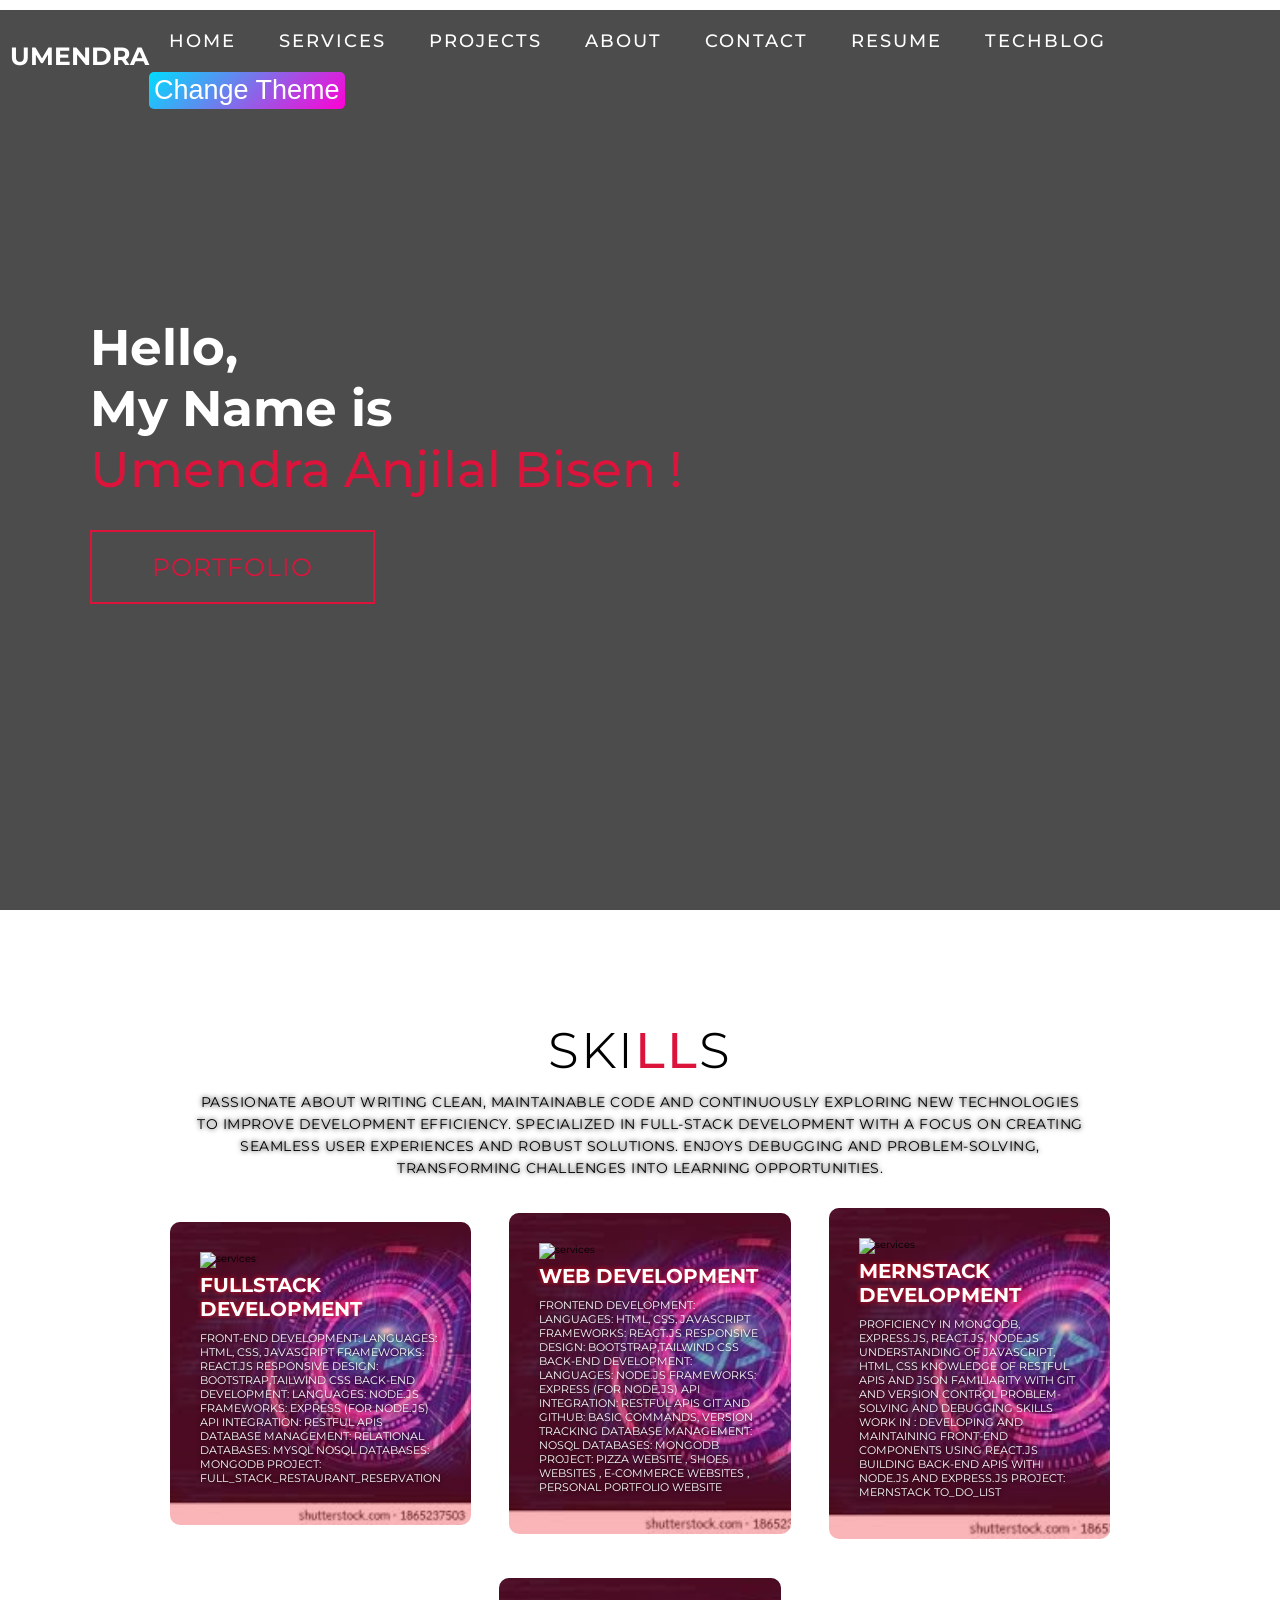
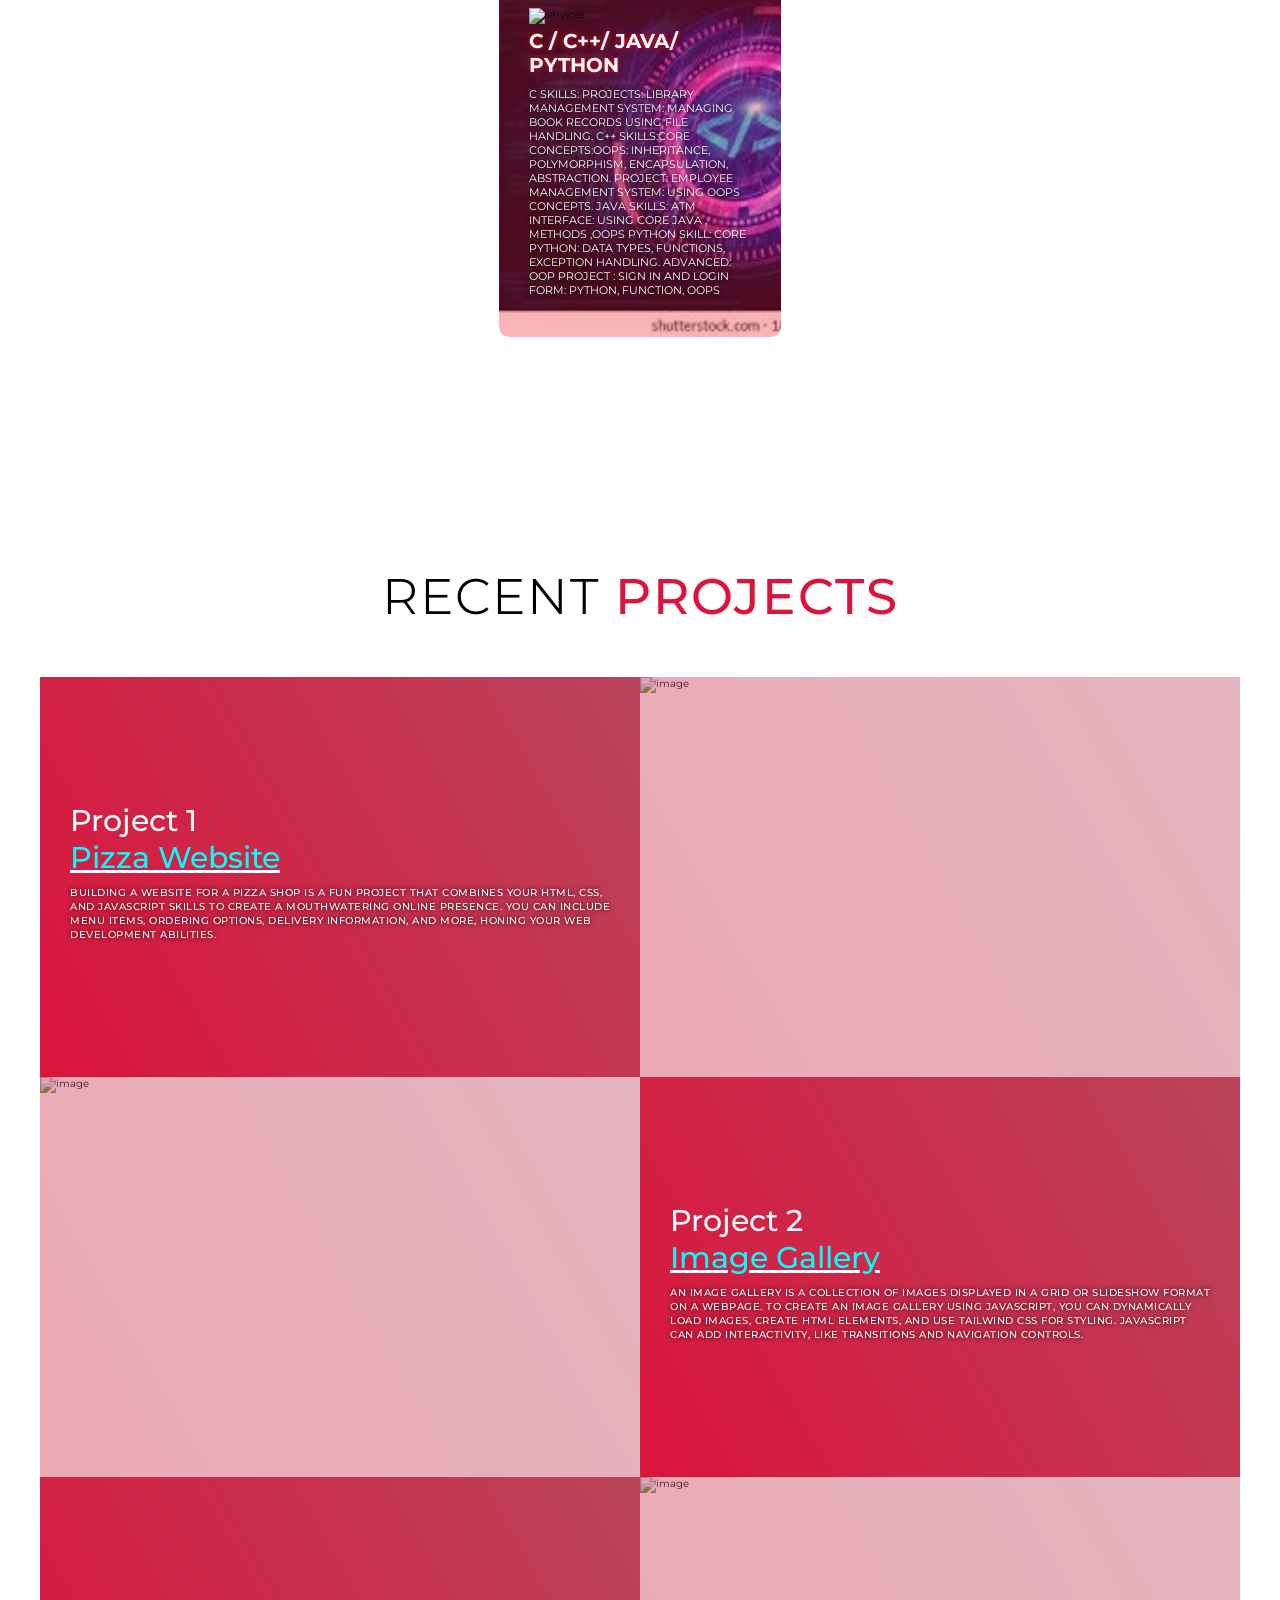
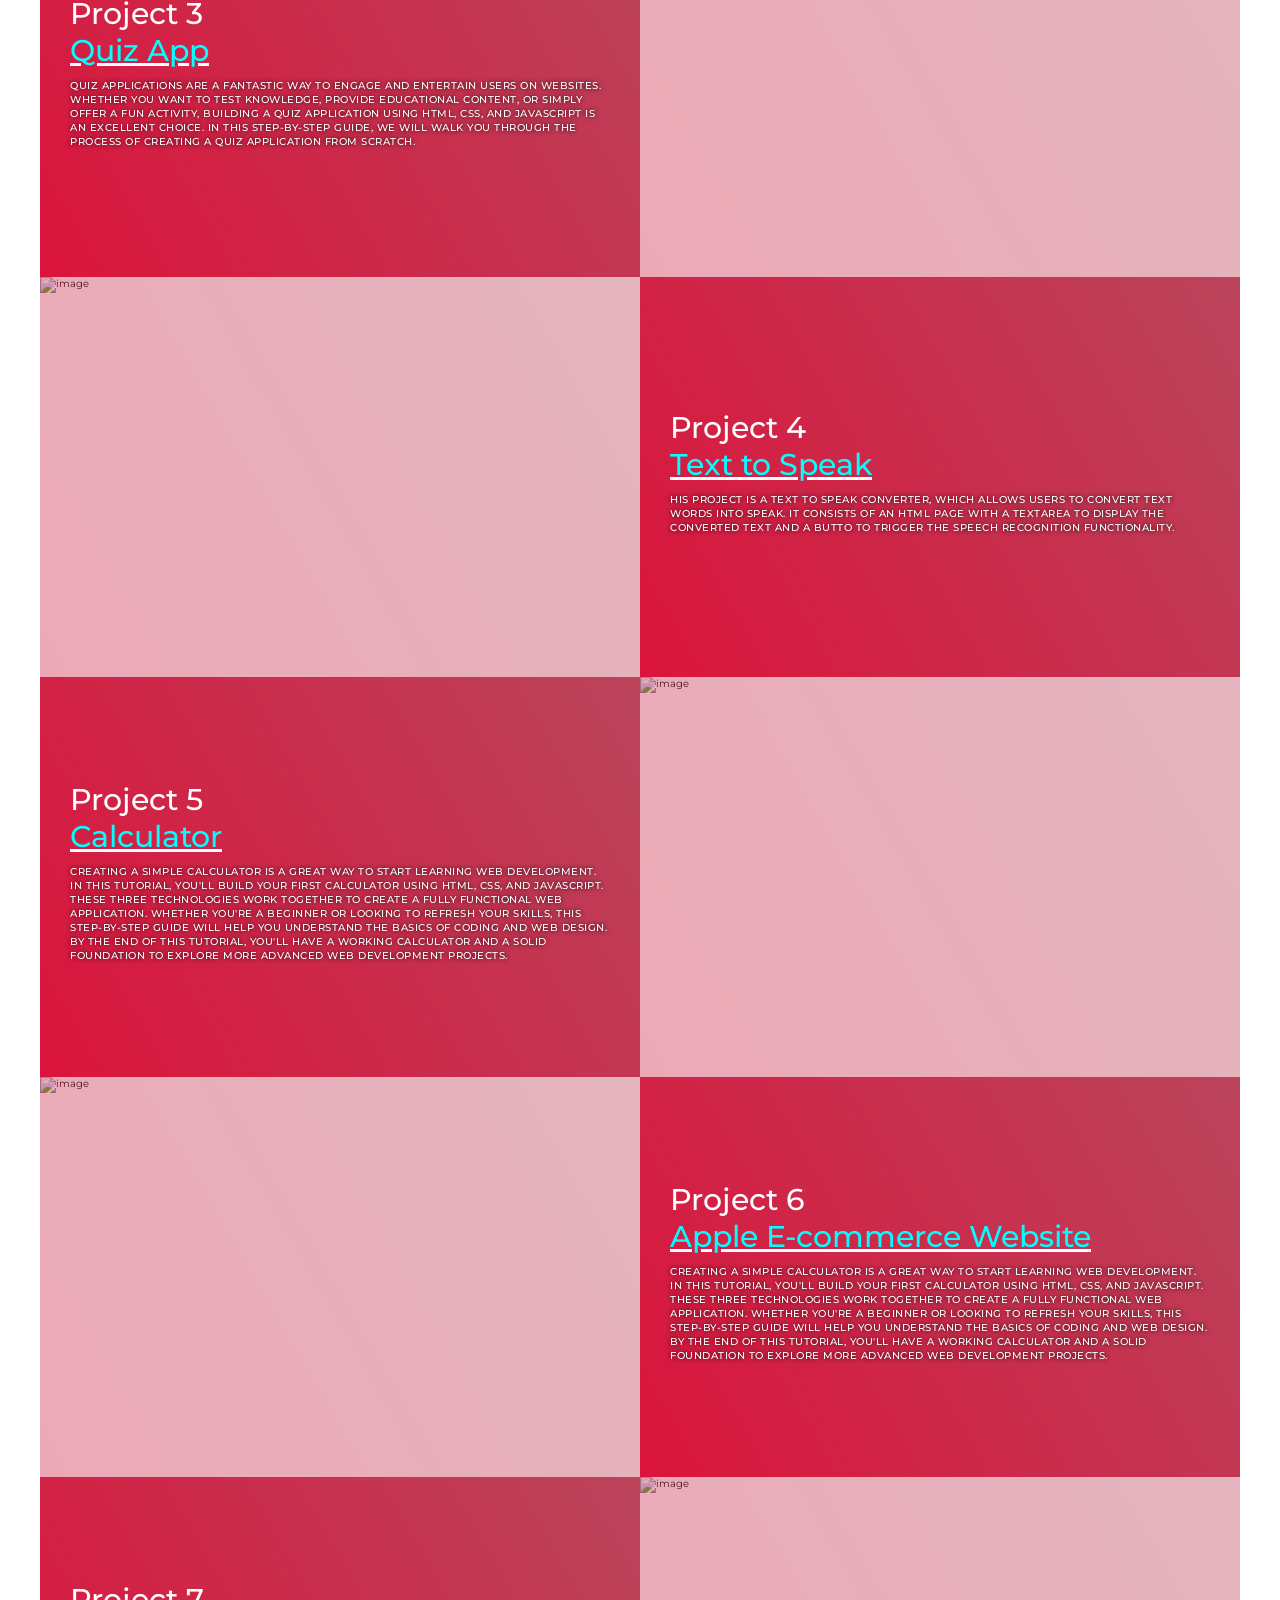
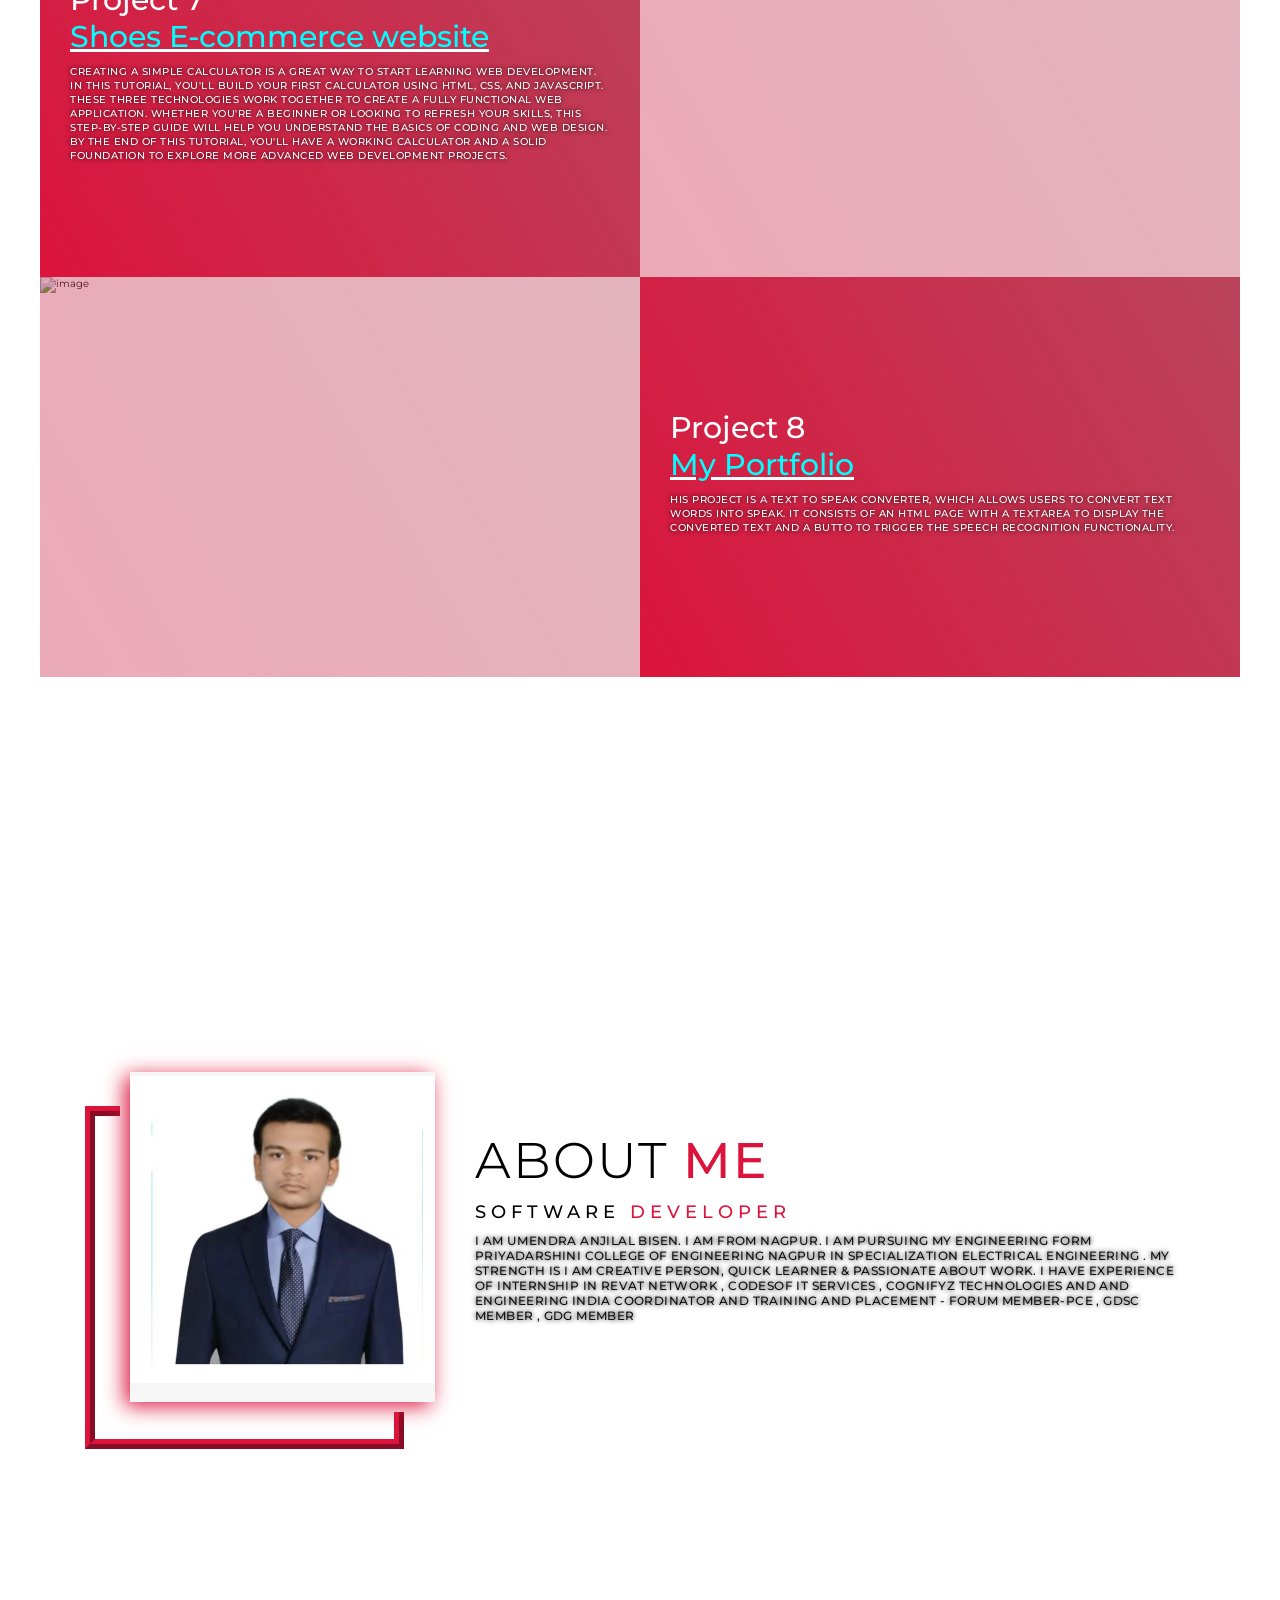
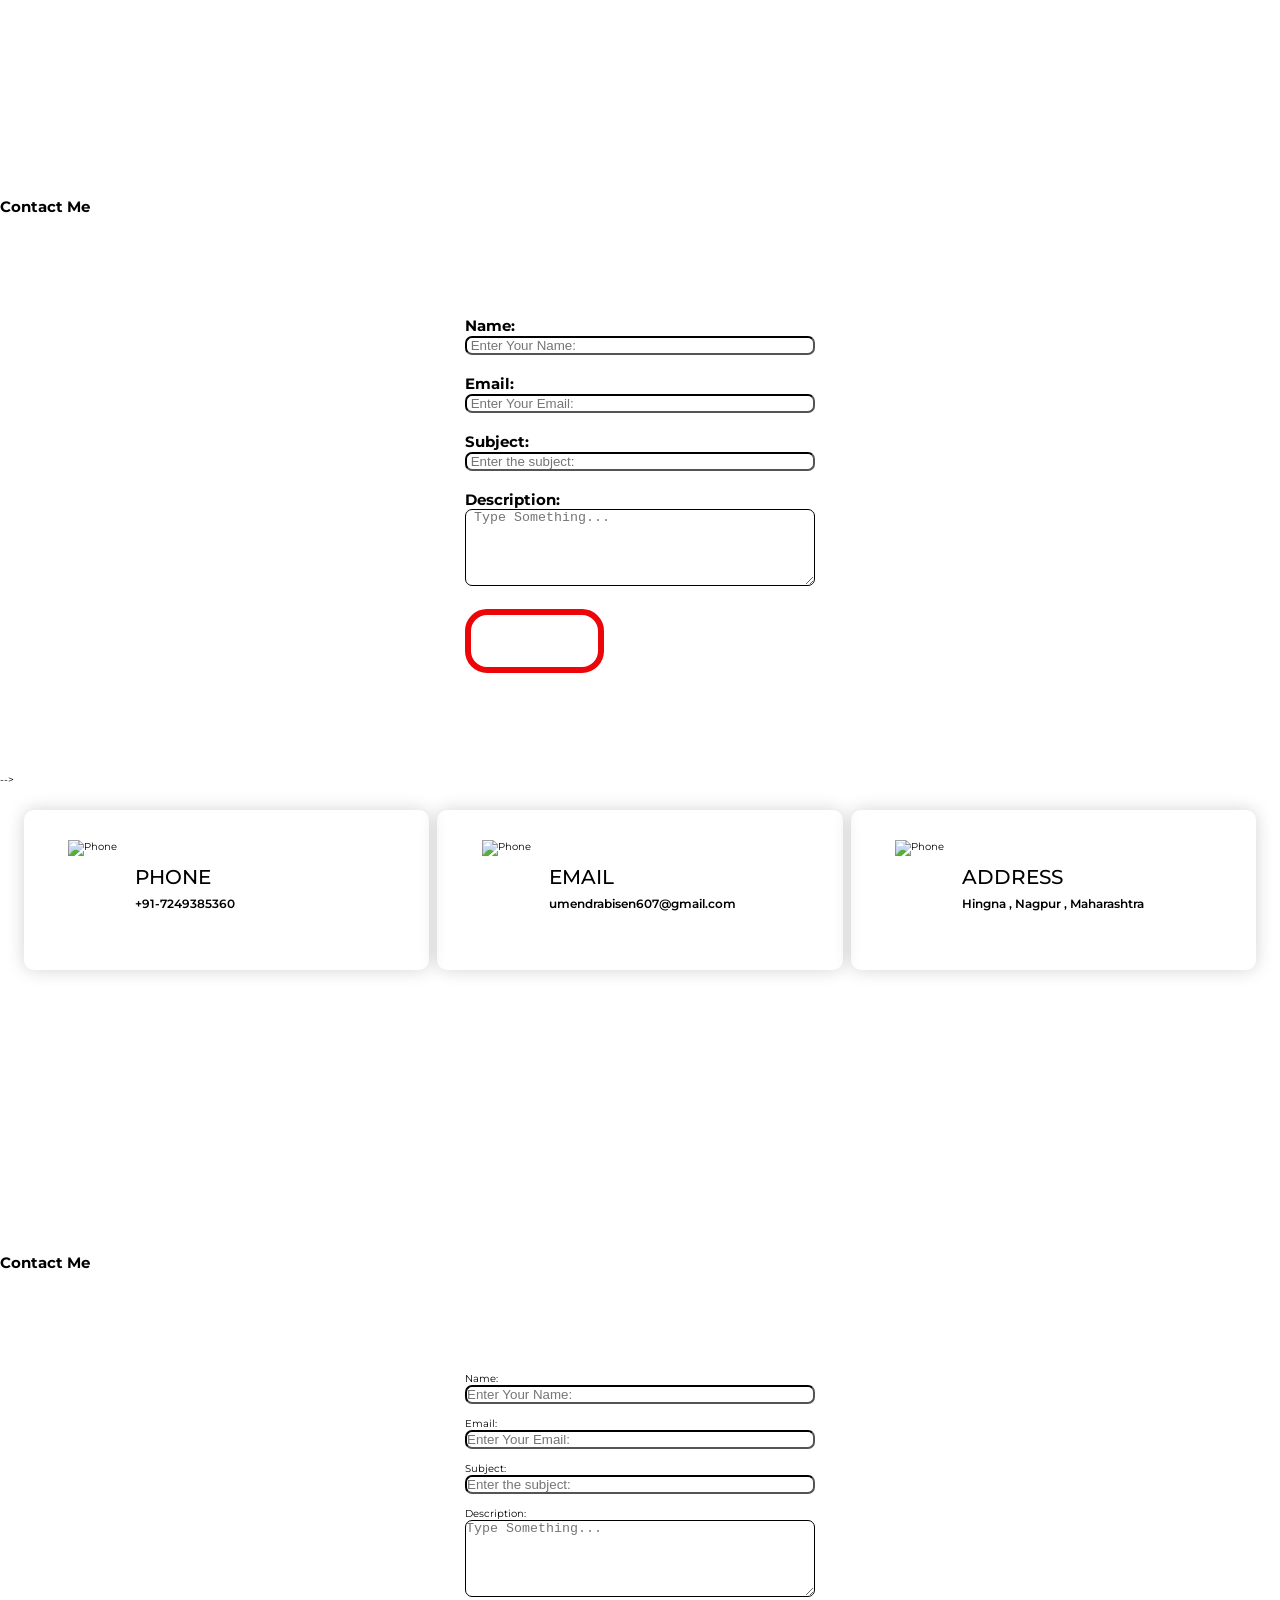
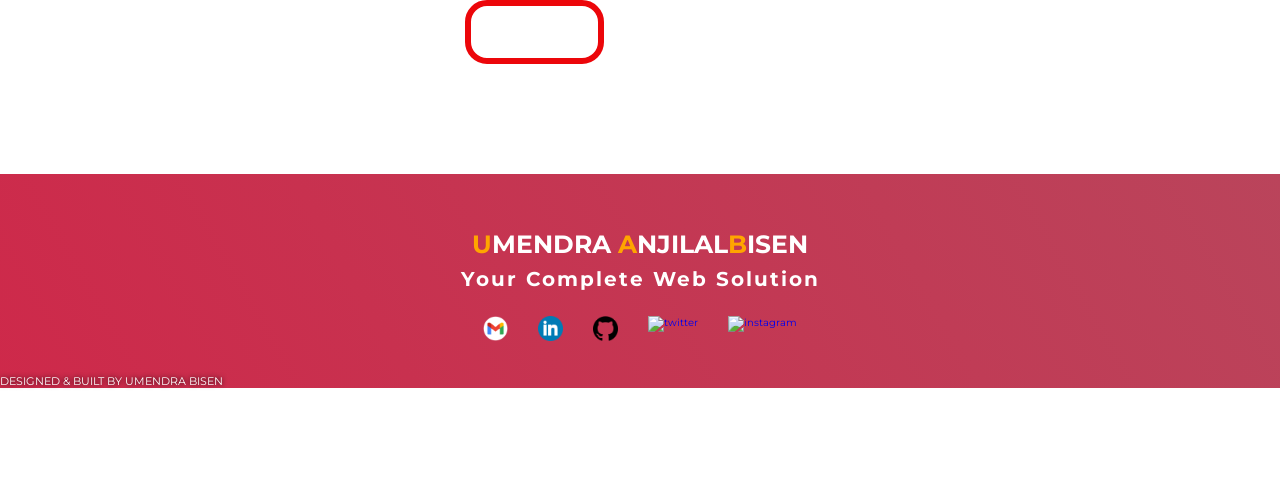
==== commit ff6646aa: "Update index.html" ====
--- a/index.html
+++ b/index.html
@@ -305,16 +305,16 @@
     <!-- End About Section -->
 
     <!-- Contact Section -->
-<!--     <section id="contact">
+<!--    <section id="contact">
         <div class="contact container">
             <div><h1 class="section-title">Contact <span>Info</span></h1></div>
-            
+           
     <section id="cntct"></section>
-    <br><br><br>
+    <br><br><br>-->
     
-    <!-- <section id="contact">
-          <h2>Contact Me</h2> -->
-<!--           <div class="contact">
+ <section id="contact">
+          <h2>Contact Me</h2> 
+        <div class="contact">
               <form name="form" id = "contact-form">
 
                 <h1>  Name: <br> <input class="contact-inputs" type="text" id ="name" name="Name" placeholder=" Enter Your Name:" required><br> <br>   </h1>       
@@ -325,7 +325,7 @@
               </form>
           </div> -->
  
-            <!-- <div class="contact-items">
+             <div class="contact-items">
                 <div class="contact-item">
                     <div class="icon"><img src="https://cdn-icons-png.freepik.com/256/17910/17910427.png?uid=R182433332&ga=GA1.1.2026877404.1736523939&semt=ais_hybrid" alt="Phone"></div>
                     <div class="contact-info">
@@ -347,14 +347,14 @@
                         <h1>Address</h1>
                         <h2>Hingna , Nagpur , Maharashtra</h2>
                     </div>
-                </div> -->
-<!--             </div>
-        </div>
-    </section> -->
-
-
-
-       <section id="contact">
+                </div> 
+            </div>
+        </div>
+    </section>
+
+
+
+<!--        <section id="contact">
         <div class="container">
             <h6 class="text-center"><span class="btn btn-sm theme-button theme-text">What's next!</span></h6>
             <h2 class="section-heading text-center">Get In Touch</h2>
@@ -394,9 +394,9 @@
             </div>
         </div>
     </section>
+     -->
+
     
-
-<!--     
     <section id="cntct"></section>
     <br><br><br>
     
@@ -410,7 +410,7 @@
                   Description: <br><textarea class="contact-inputs" rows="5" col="7" id="message" name="txt" placeholder="Type Something..." required></textarea>
                   <br><button id="submit" type="submit" value="Submit">Submit</button>
               </form>
-          </div> -->
+          </div> 
 
      
      <section id="footer">
--- a/CSS/Red (2).css
+++ b/CSS/Red (2).css
@@ -1088,3 +1088,43 @@
     justify-content: center;
 }
 
+
+
+
+
+
+
+
+#contact{
+    padding: 100px 0;
+    min-height: 100vh;
+    background-image: url(/assets/images/grid.png);
+    background-size: contain;
+}
+
+.contact-form{
+    padding: 35px;
+    border-radius: 15px;
+    background-color: transparent;
+    backdrop-filter: blur(20px);
+    -webkit-backdrop-filter: blur(20px);
+    box-shadow: 0 0 1px 0 rgba(144, 81, 227, .5), 0 0 0.5px 0.5px rgba(141, 53, 229, .336);
+    -webkit-box-shadow: 0 0 1px 0 rgba(144, 81, 227, .5), 0 0 0.5px 0.5px rgba(141, 53, 229, .336);
+}
+
+.contact-form .form-control{
+    padding: 0.775rem 1.05rem;
+    background-color: transparent;
+    backdrop-filter: blur(20px);
+    -webkit-backdrop-filter: blur(20px);
+}
+
+.contact-form .form-control:focus{
+    box-shadow: none;
+    -webkit-box-shadow: none;
+    border-color: #850dd5;
+}
+
+.contact-form .btn{
+    background-color: #850dd5;
+}
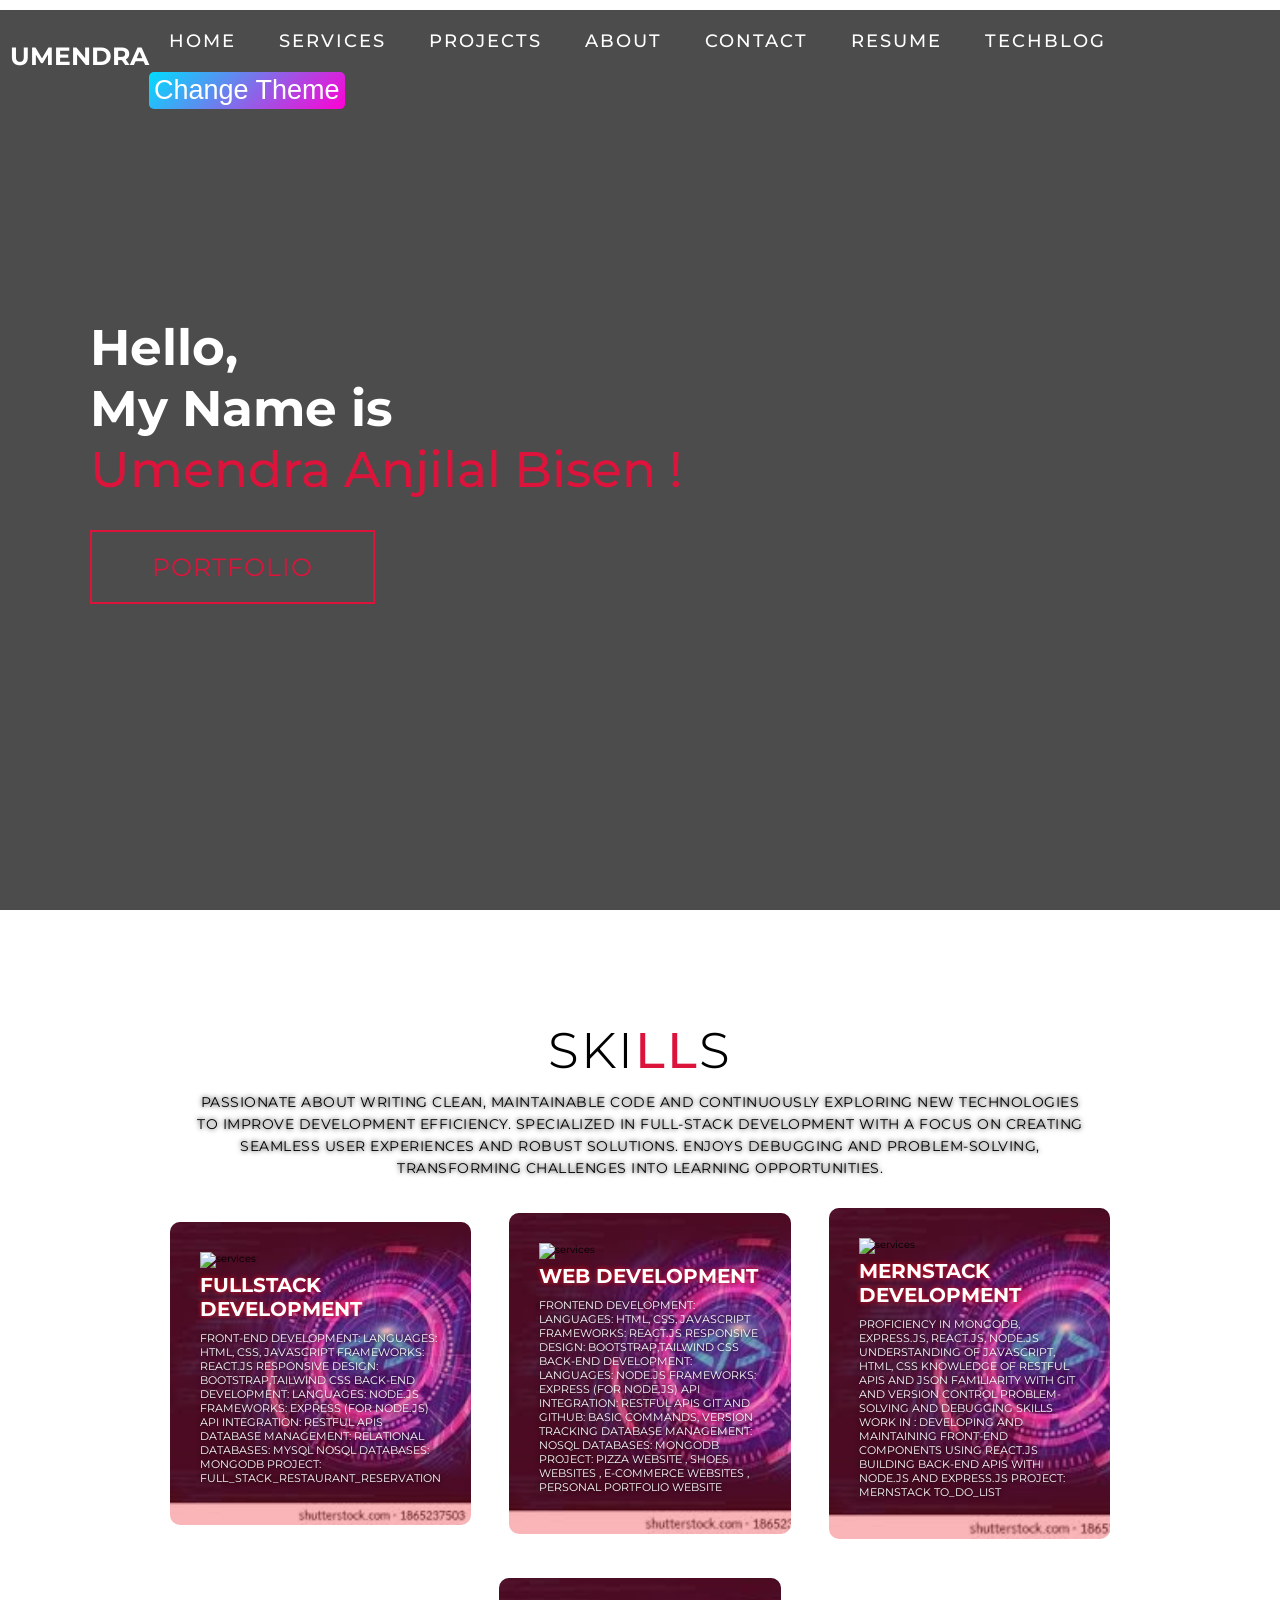
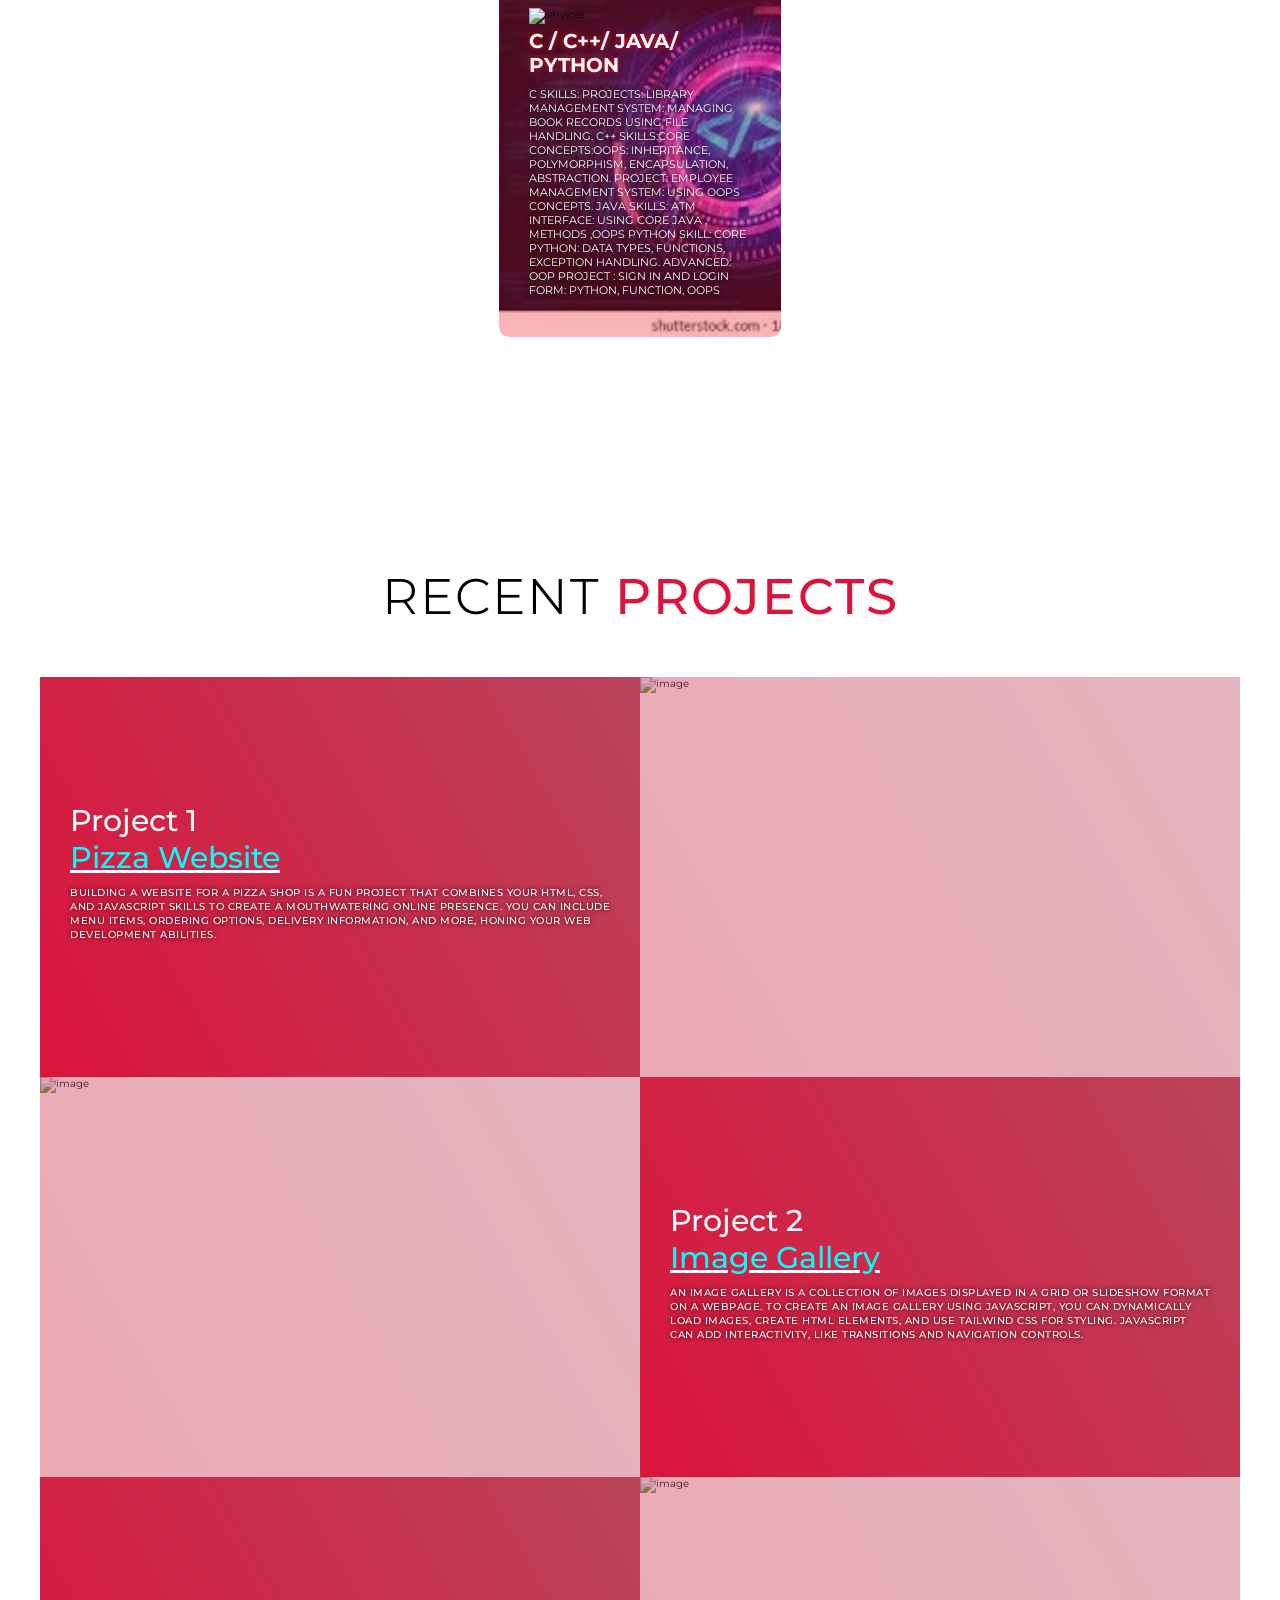
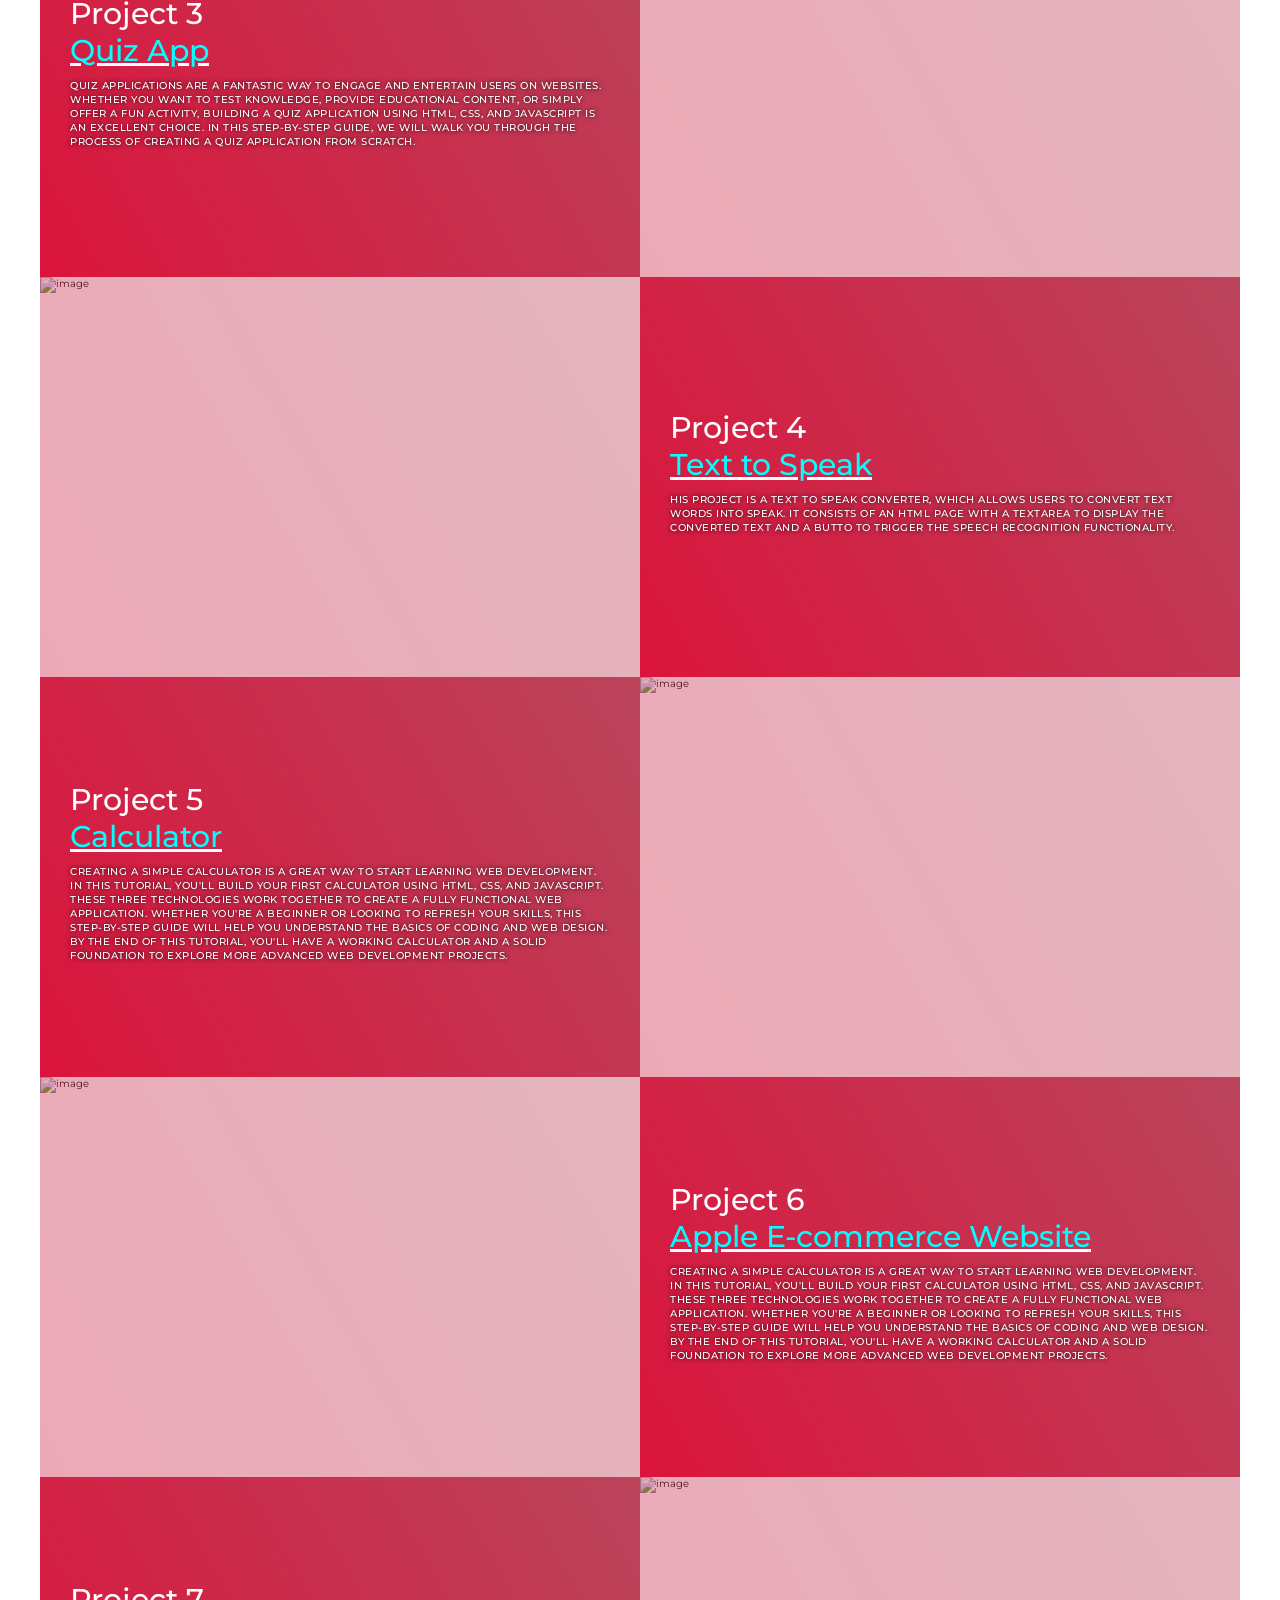
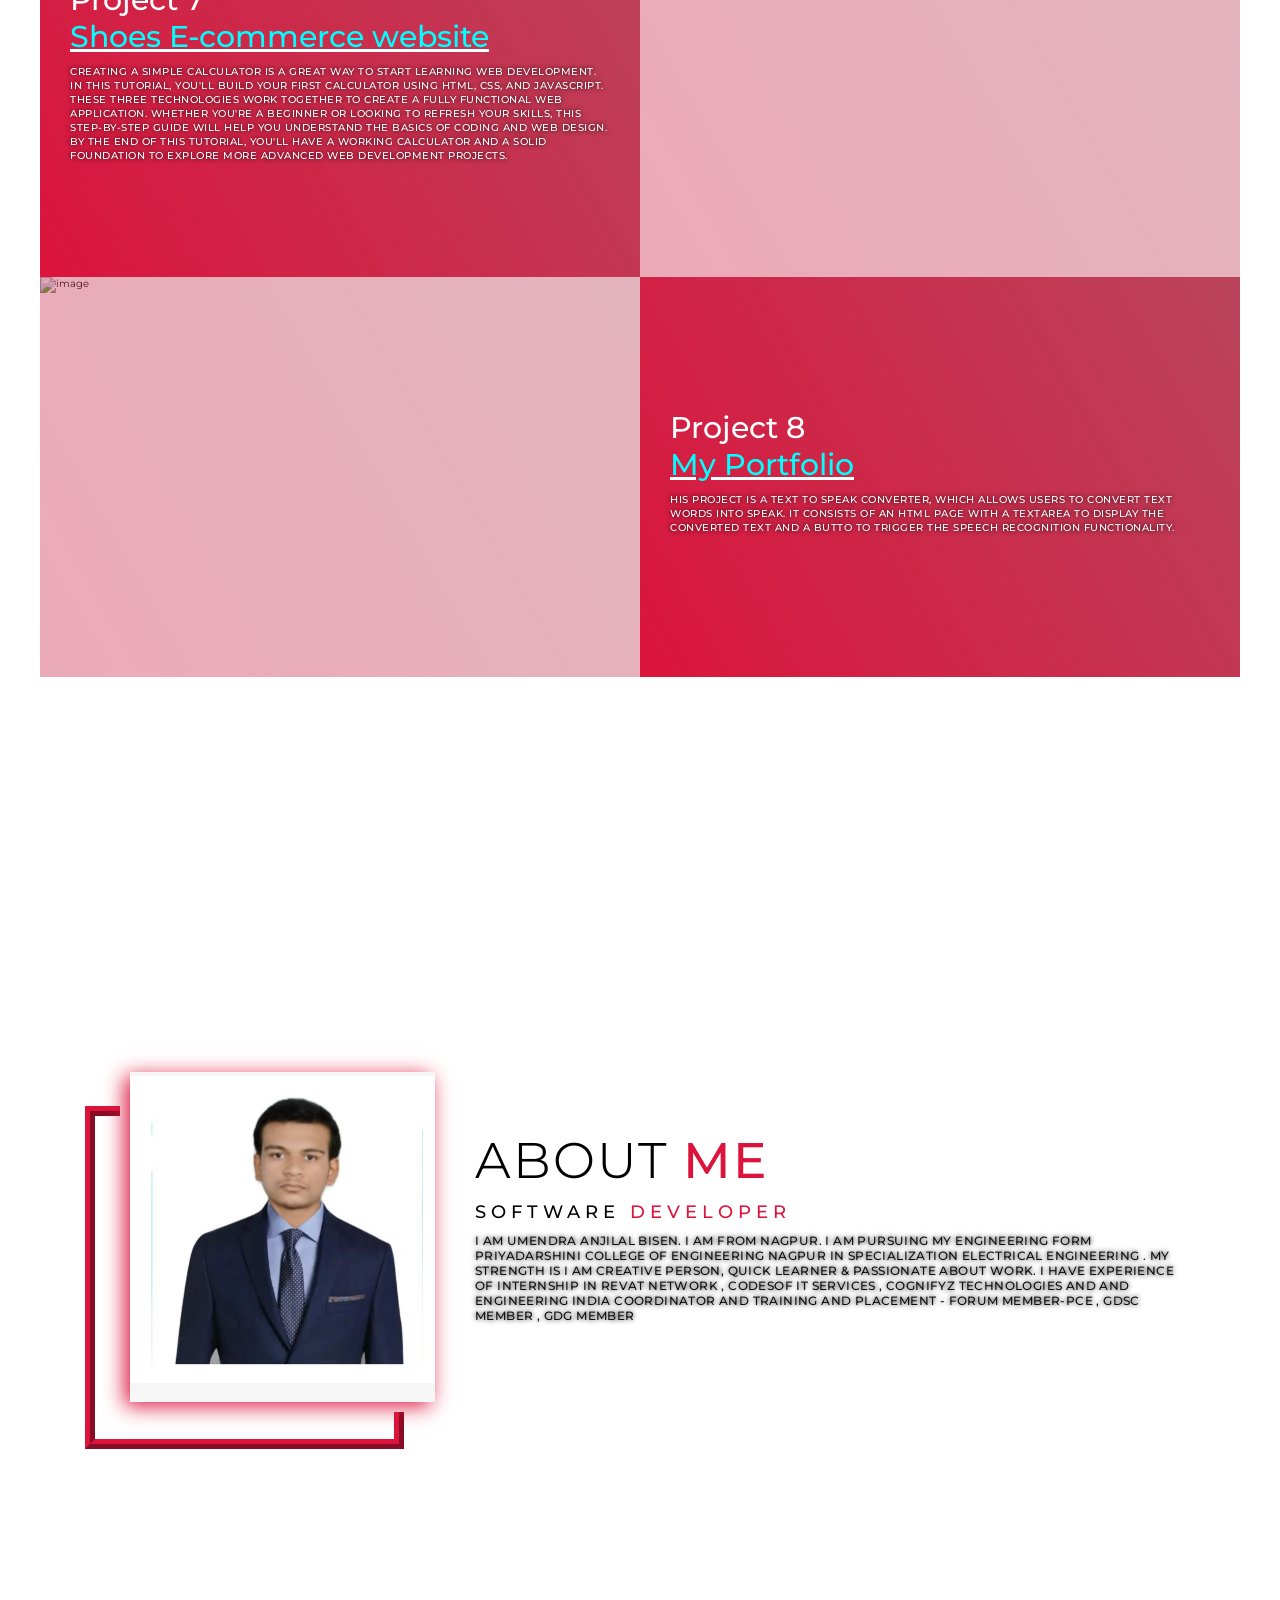
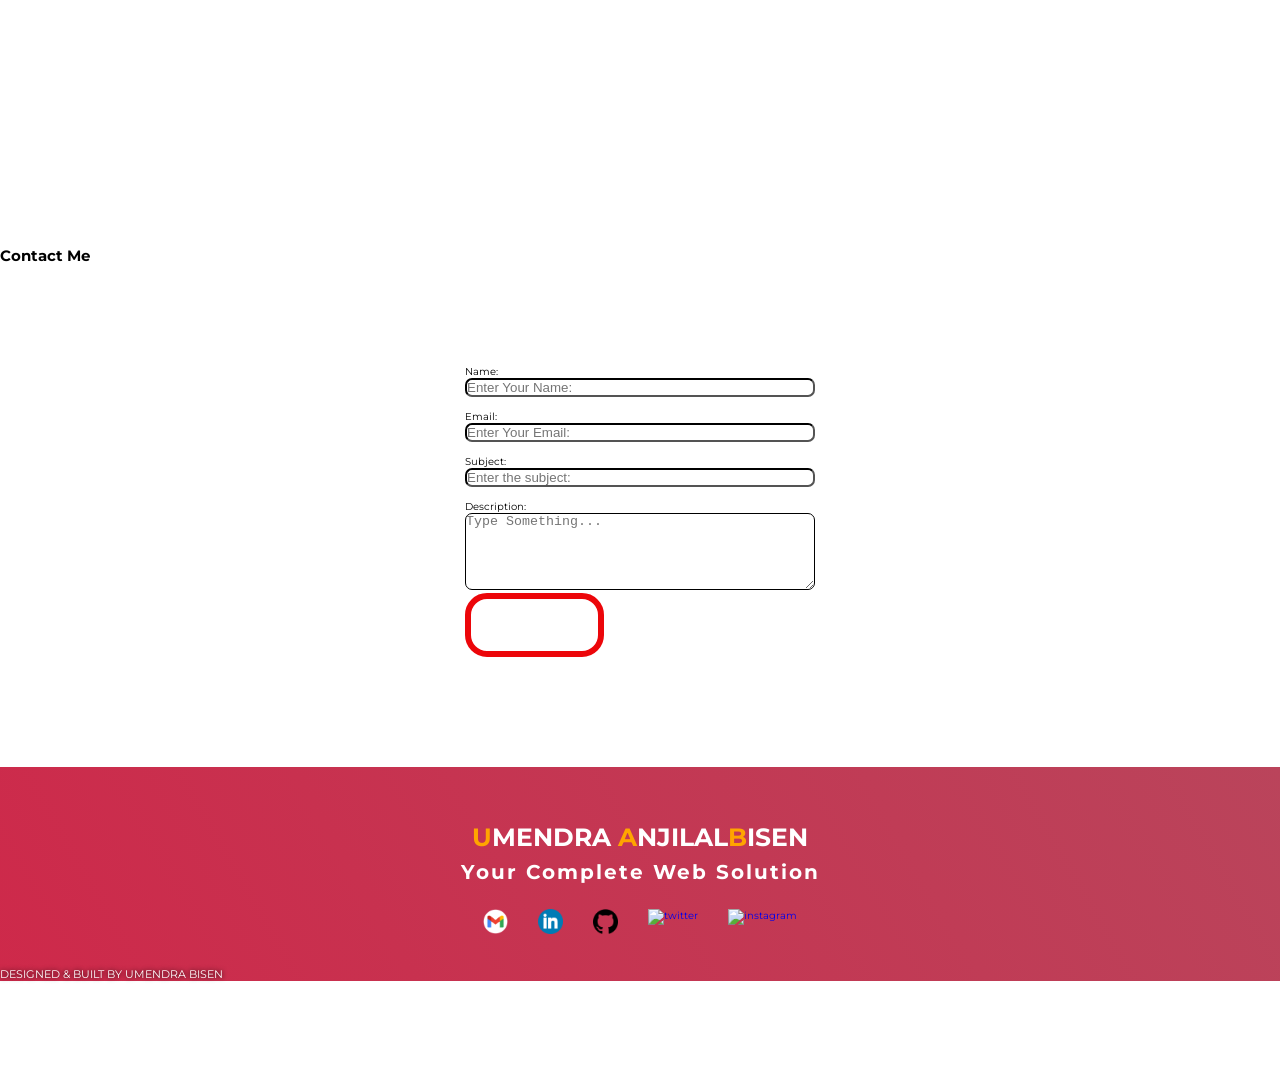
==== commit 546bc3d6: "Update index.html" ====
--- a/index.html
+++ b/index.html
@@ -312,7 +312,7 @@
     <section id="cntct"></section>
     <br><br><br>-->
     
- <section id="contact">
+<!--  <section id="contact">
           <h2>Contact Me</h2> 
         <div class="contact">
               <form name="form" id = "contact-form">
@@ -325,7 +325,7 @@
               </form>
           </div> -->
  
-             <div class="contact-items">
+<!--              <div class="contact-items">
                 <div class="contact-item">
                     <div class="icon"><img src="https://cdn-icons-png.freepik.com/256/17910/17910427.png?uid=R182433332&ga=GA1.1.2026877404.1736523939&semt=ais_hybrid" alt="Phone"></div>
                     <div class="contact-info">
@@ -351,7 +351,7 @@
             </div>
         </div>
     </section>
-
+ --> 
 
 
 <!--        <section id="contact">
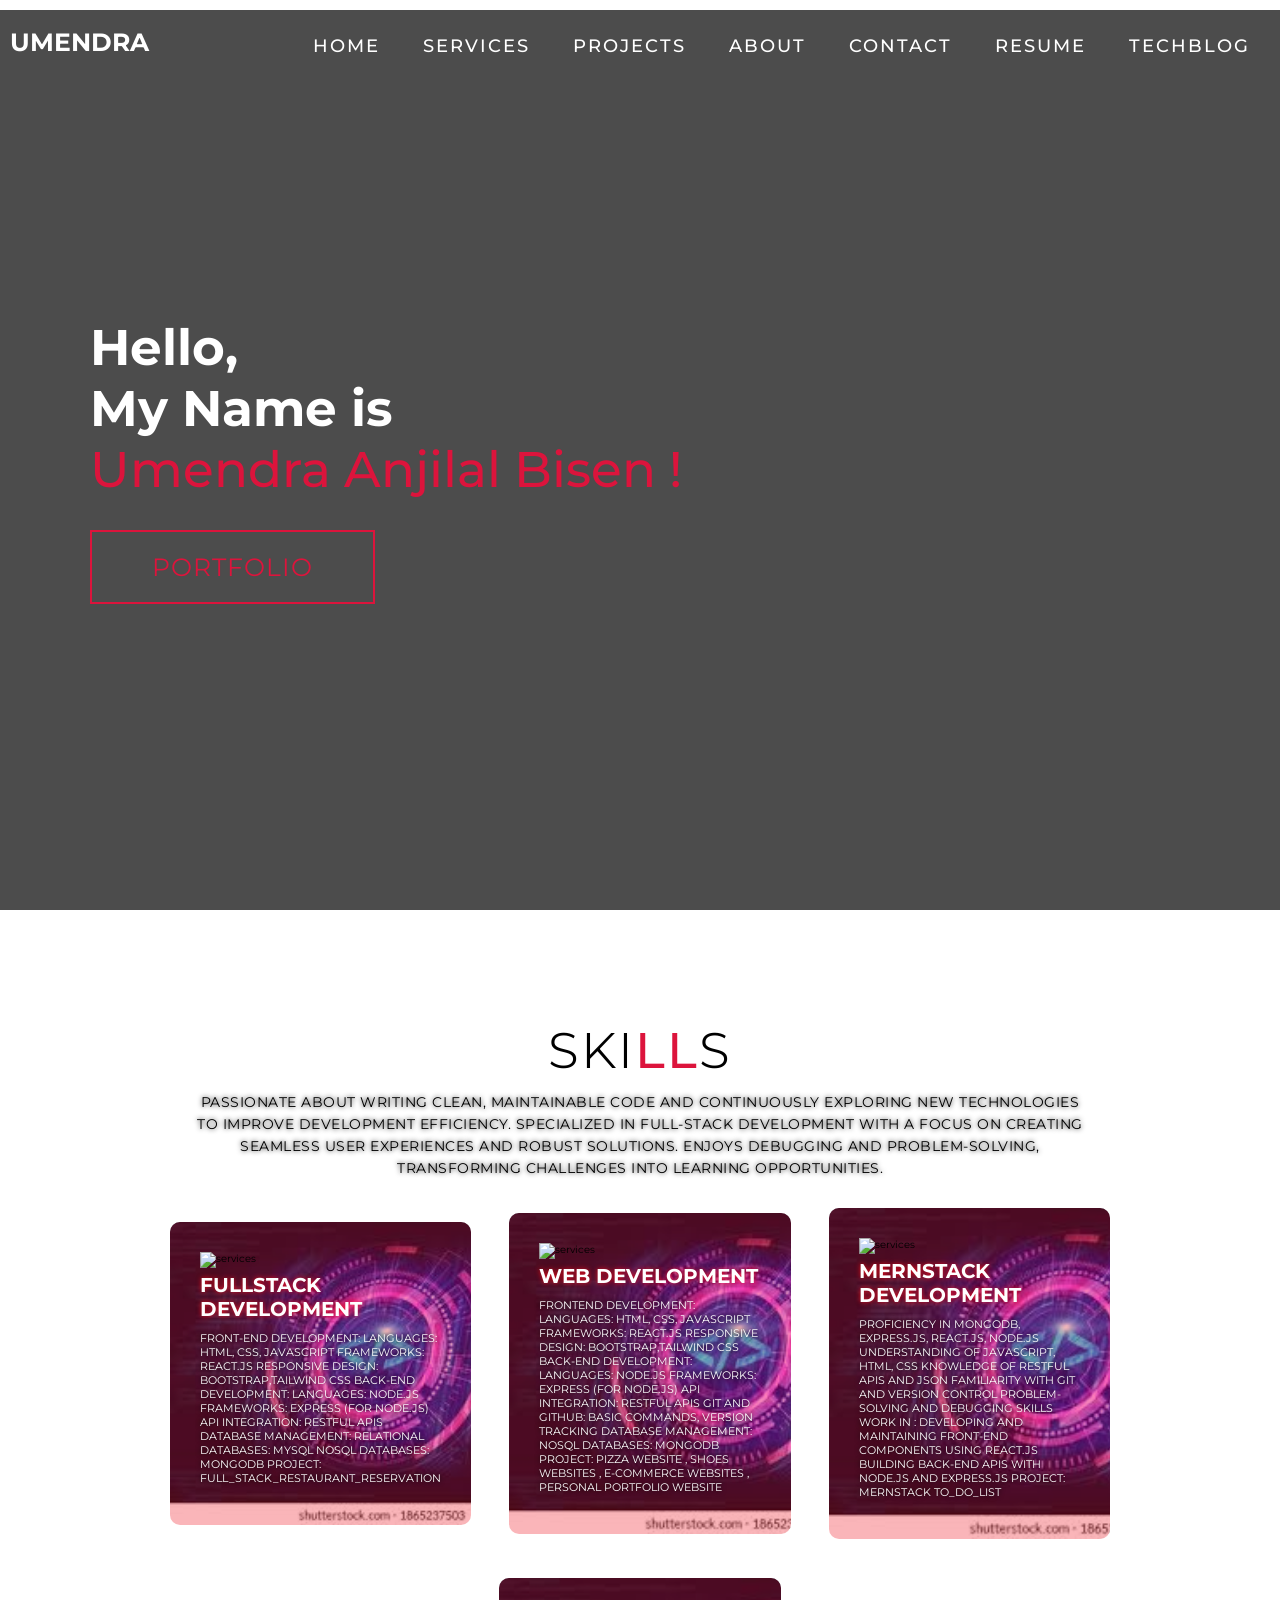
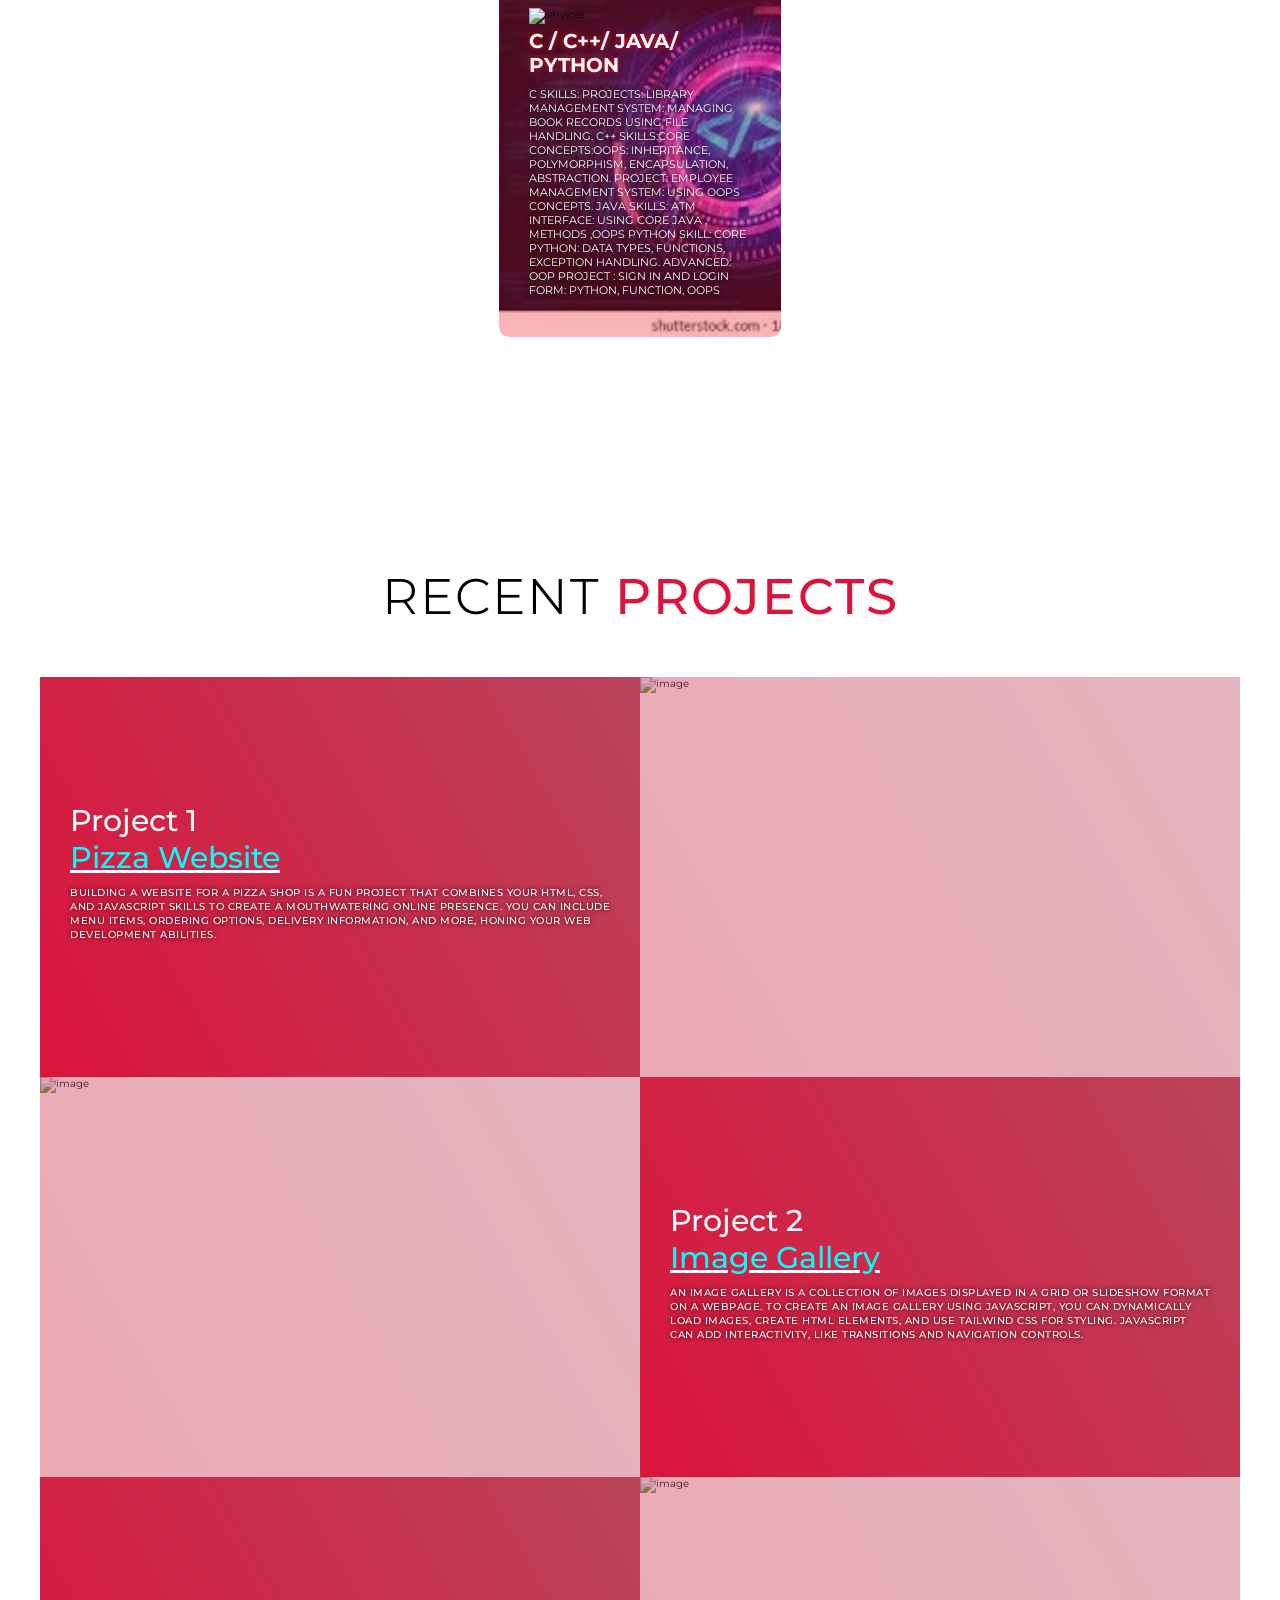
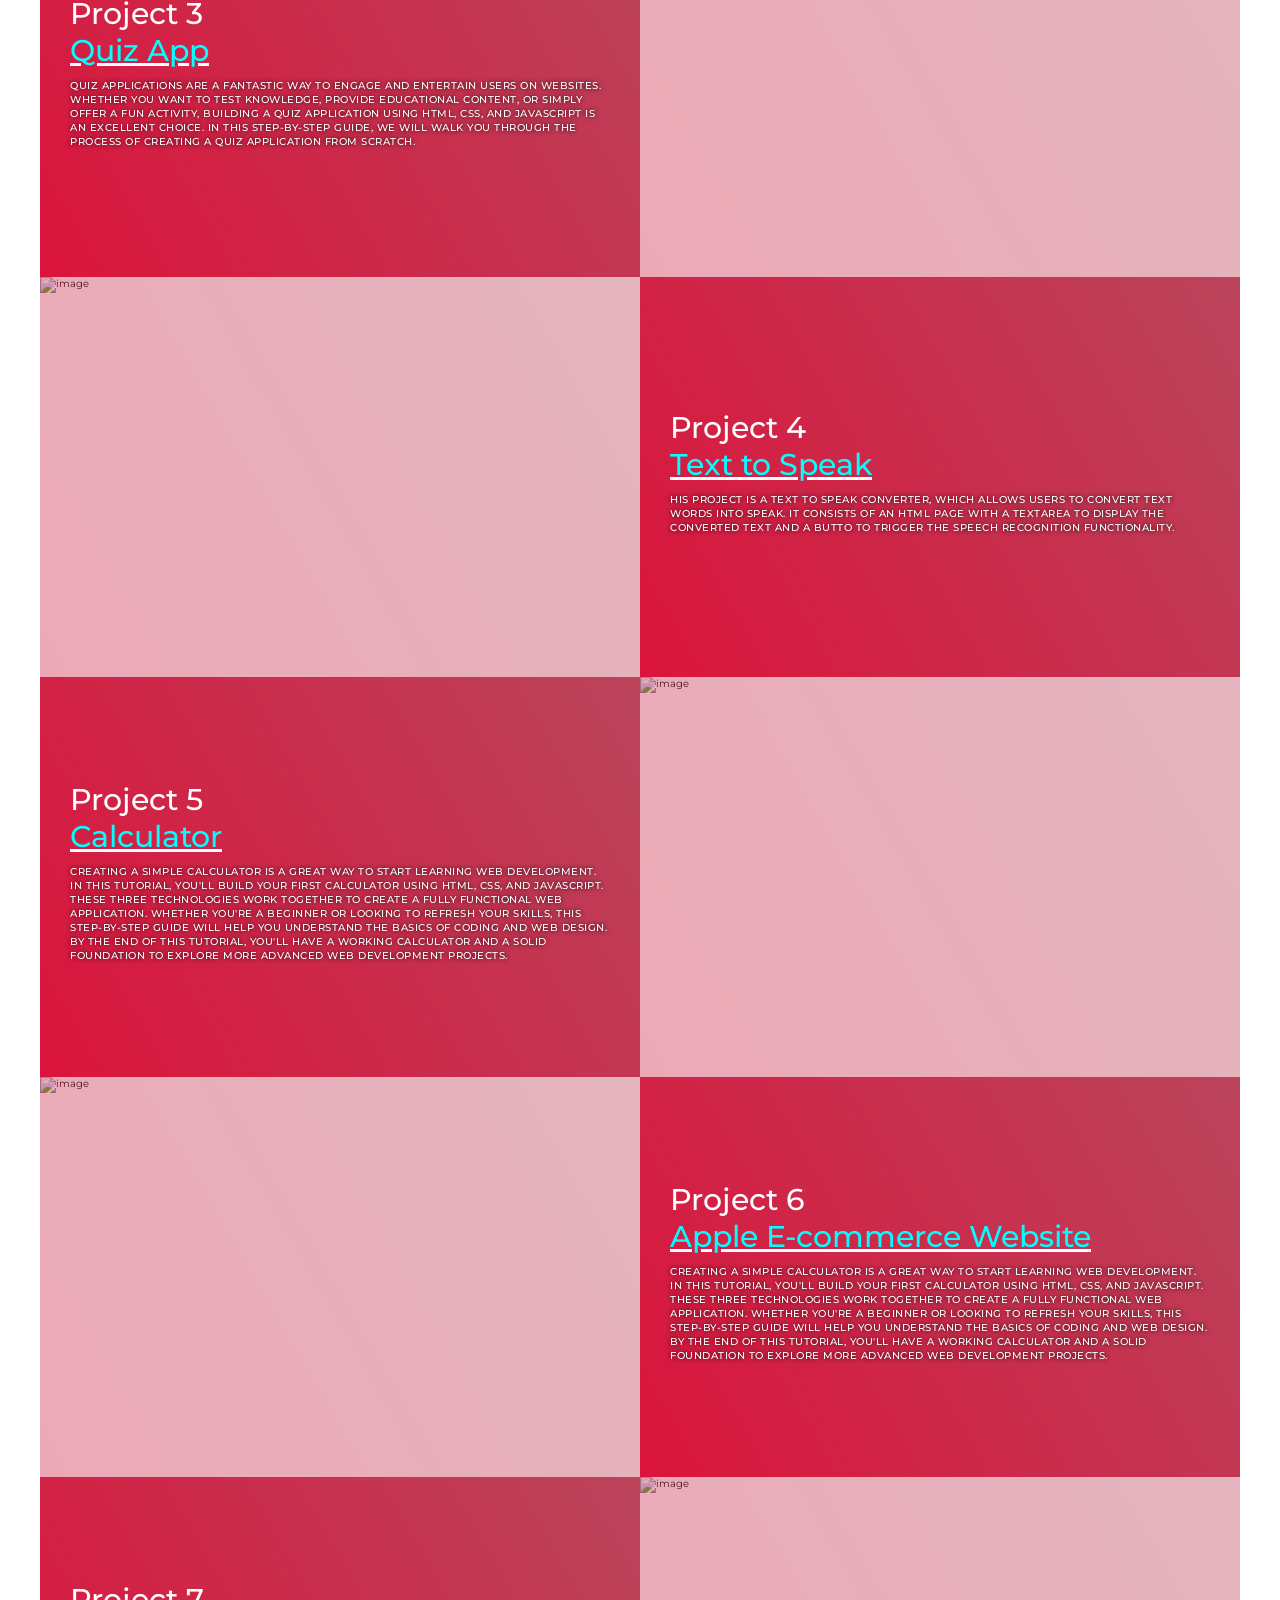
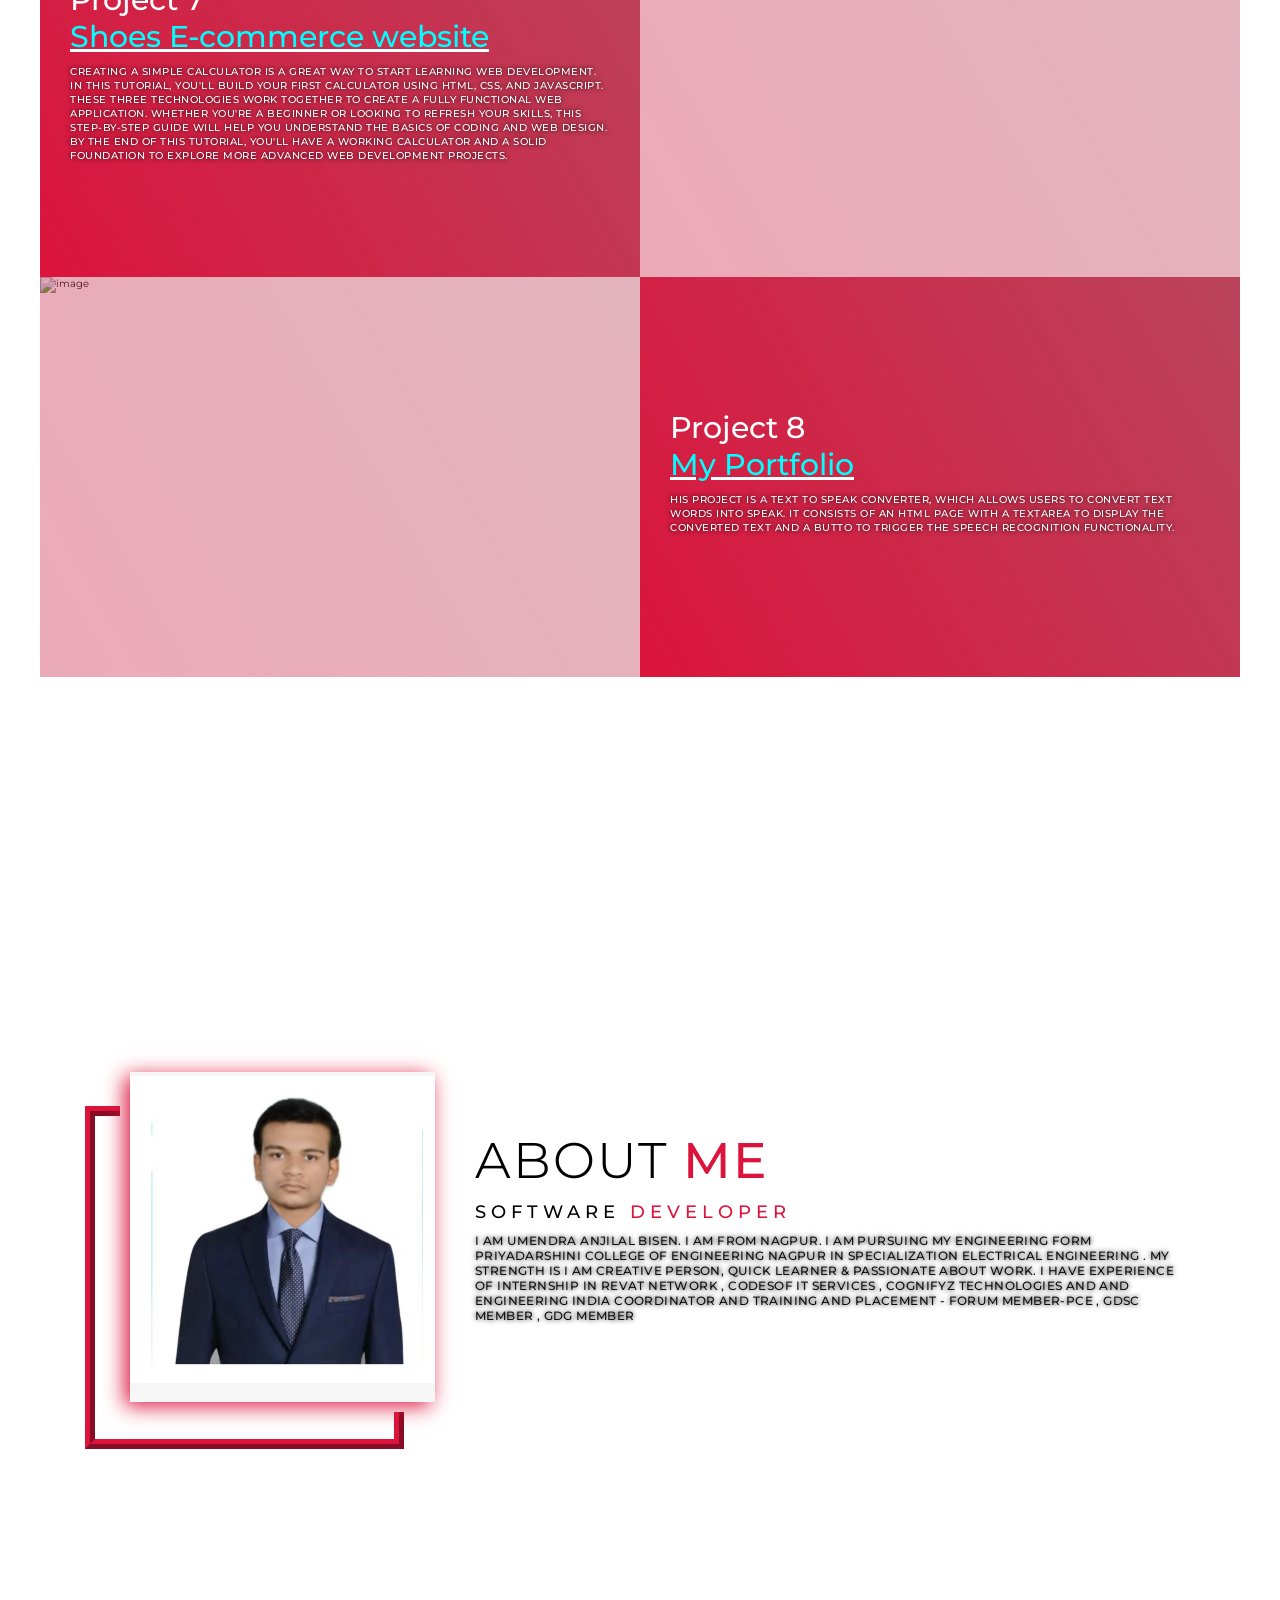
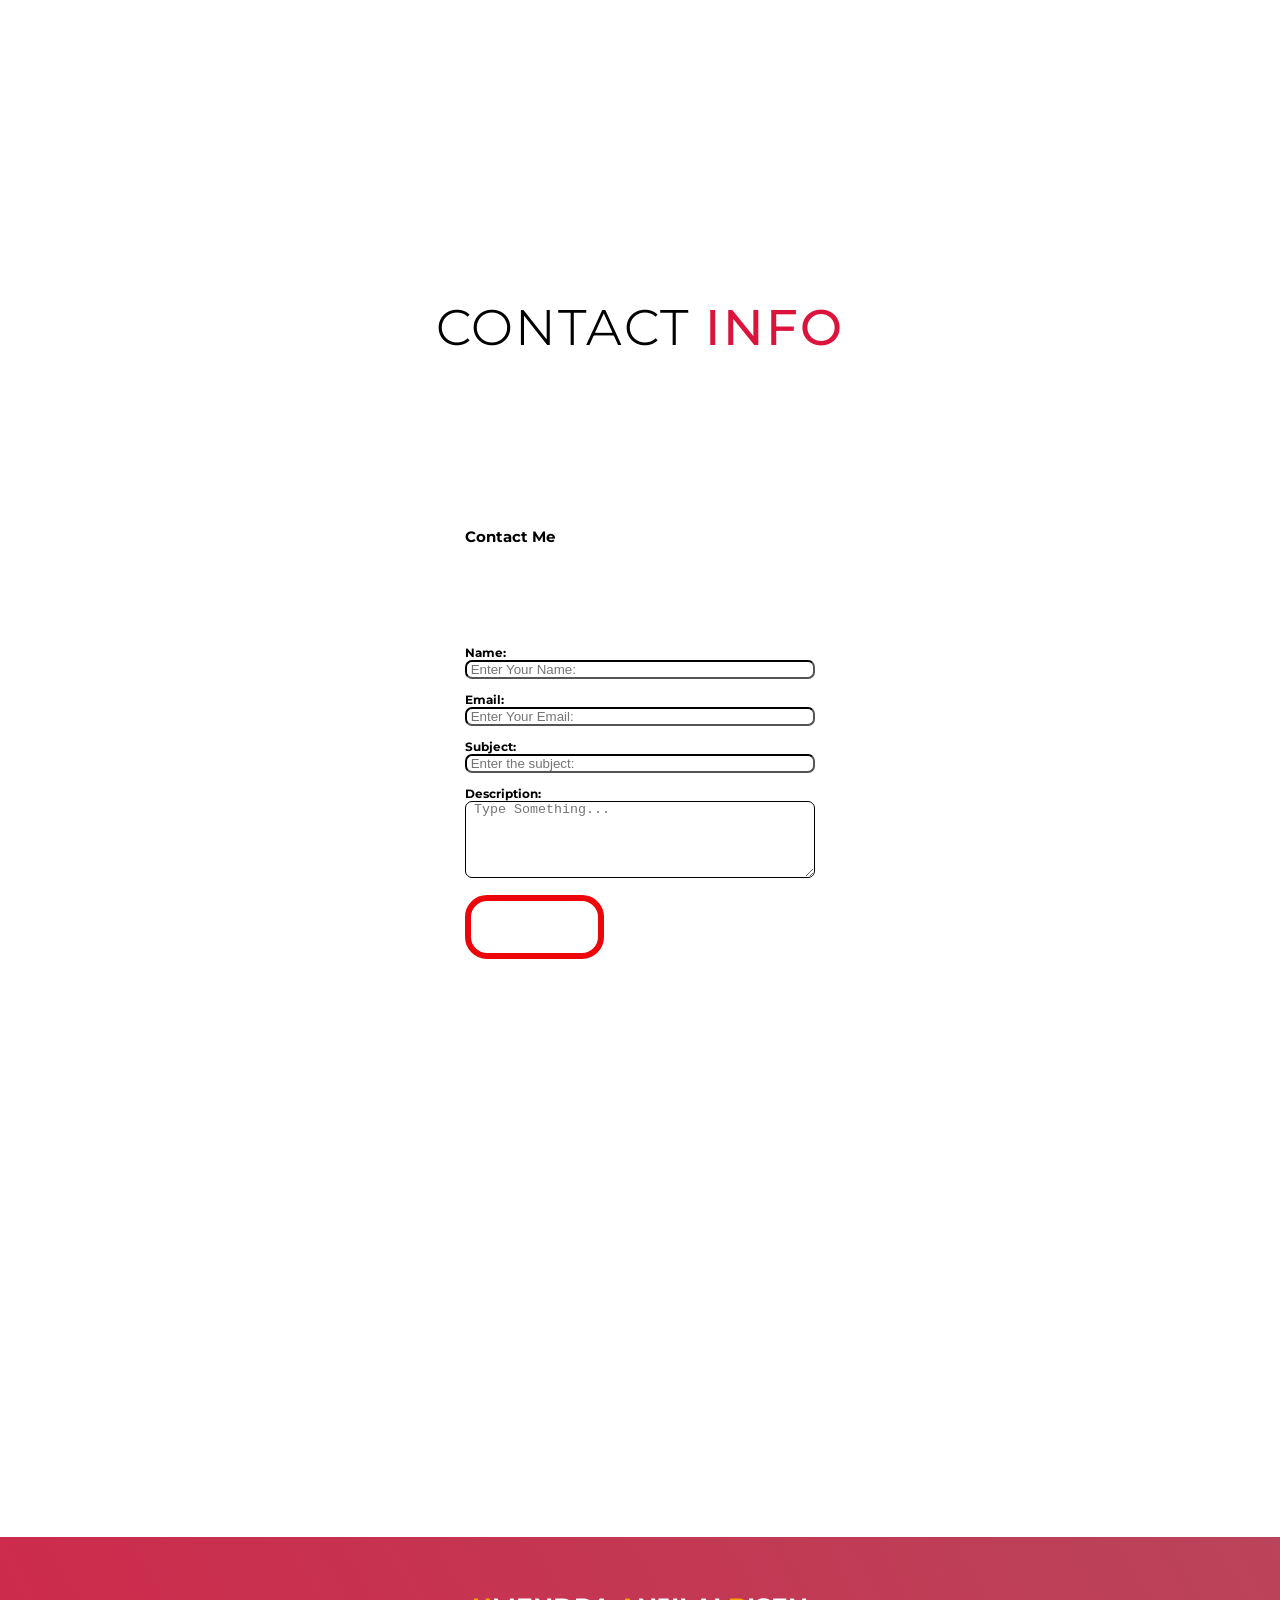
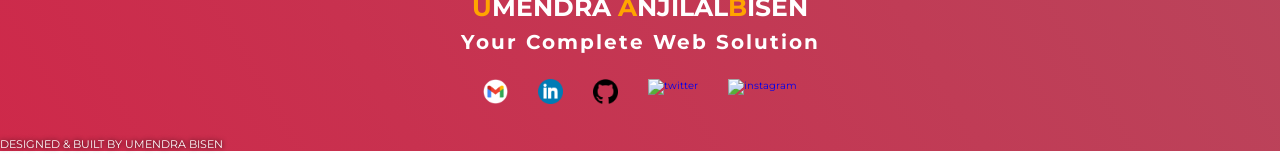
==== commit 559d181e: "Update index.html" ====
--- a/index.html
+++ b/index.html
@@ -34,7 +34,7 @@
                        <li class="nav-item mr-5">
                           <a class="#hero" href="https://umendra-tech-blog.vercel.app/" target="_blank">TechBlog</a>
                        </li>
-                       <li ><div><button id="changeTheme">Change Theme</button></div> </li>
+                       <!-- <li ><div><button id="changeTheme">Change Theme</button></div> </li> -->
                     </ul>
                 </div>
             </div>
@@ -269,7 +269,7 @@
                     <p>his project is a Text to Speak Converter, which allows users to convert Text words into Speak. It consists of an HTML page with a textarea to display the converted text and a butto to trigger the speech recognition functionality. </p>
                     </div>
                     <div class="project-img">
-                        <img src="https://media.istockphoto.com/id/1227056524/photo/api-application-programming-interface-software-development-tool-business-modern-technology.webp?a=1&b=1&s=612x612&w=0&k=20&c=23Fq64tsJOKiwMoFM6OdJpbqva83e2tKOS2TwU0KMbw=" alt="image">
+                        <img src="https://cdn.pixabay.com/photo/2024/09/17/10/13/ai-generated-9053253_1280.jpg" alt="image">
 
                     </div>
                 </div>
@@ -305,14 +305,14 @@
     <!-- End About Section -->
 
     <!-- Contact Section -->
-<!--    <section id="contact">
+   <section id="contact">
         <div class="contact container">
             <div><h1 class="section-title">Contact <span>Info</span></h1></div>
            
     <section id="cntct"></section>
-    <br><br><br>-->
+    <br><br><br>
     
-<!--  <section id="contact">
+  <section id="contact">
           <h2>Contact Me</h2> 
         <div class="contact">
               <form name="form" id = "contact-form">
@@ -323,35 +323,55 @@
                  <h1> Description: <br><textarea class="contact-inputs" rows="5" col="7" id="message" name="txt" placeholder=" Type Something..." required></textarea></h1>
                  <h1> <br><button id="submit" type="submit" value="Submit">Submit</button></h1>
               </form>
-          </div> -->
- 
-<!--              <div class="contact-items">
+          </div> 
+    <!-- <div class="contact-items">
                 <div class="contact-item">
                     <div class="icon"><img src="https://cdn-icons-png.freepik.com/256/17910/17910427.png?uid=R182433332&ga=GA1.1.2026877404.1736523939&semt=ais_hybrid" alt="Phone"></div>
                     <div class="contact-info">
-                        <h1>Phone</h1>
-                        <h2>+91-7249385360</h2>
+                        <h1></h1>
+                        <h2></h2>
+                      
+                   </div>  
+                     <div class="contact-items">
+                <div class="contact-item">
+                   - <div class="icon"><img src="" alt=""></div> -->
+                       <!-- <div class="icon"></div>
+                    <div class="contact-info">
+                        <h1></h1>
+                        <h2></h2>
                        
-                    </div>
-                </div>
-                <div class="contact-item">
-                    <div class="icon"><img src="https://cdn-icons-png.freepik.com/256/5968/5968534.png?uid=R182433332&ga=GA1.1.2026877404.1736523939&semt=ais_hybrid" alt="Phone"></div>
-                    <div class="contact-info">
-                        <h1>Email</h1>
-                        <h2>umendrabisen607@gmail.com</h2>
-                    </div>
-                </div>
-                <div class="contact-item">
+                    </div>   -->
+     
+                <!-- </div> <div class="contact-item">
                     <div class="icon"><img src="https://cdn-icons-png.freepik.com/256/10976/10976671.png?uid=R182433332&ga=GA1.1.2026877404.1736523939&semt=ais_hybrid" alt="Phone"></div>
                     <div class="contact-info">
                         <h1>Address</h1>
                         <h2>Hingna , Nagpur , Maharashtra</h2>
-                    </div>
+                    </div> --> 
+
+
+
+
+
+
+
+
+
+
+
+
+               
+                <!-- <div class="contact-item">
+                    <div class="icon"><img src="https://cdn-icons-png.freepik.com/256/10976/10976671.png?uid=R182433332&ga=GA1.1.2026877404.1736523939&semt=ais_hybrid" alt="Phone"></div>
+                    <div class="contact-info">
+                        <h1>Address</h1>
+                        <h2>Hingna , Nagpur , Maharashtra</h2>
+                    </div> -->
                 </div> 
             </div>
         </div>
     </section>
- --> 
+
 
 
 <!--        <section id="contact">
@@ -397,7 +417,7 @@
      -->
 
     
-    <section id="cntct"></section>
+    <!-- <section id="cntct"></section>
     <br><br><br>
     
     <section id="contact">
@@ -410,7 +430,7 @@
                   Description: <br><textarea class="contact-inputs" rows="5" col="7" id="message" name="txt" placeholder="Type Something..." required></textarea>
                   <br><button id="submit" type="submit" value="Submit">Submit</button>
               </form>
-          </div> 
+          </div>  -->
 
      
      <section id="footer">
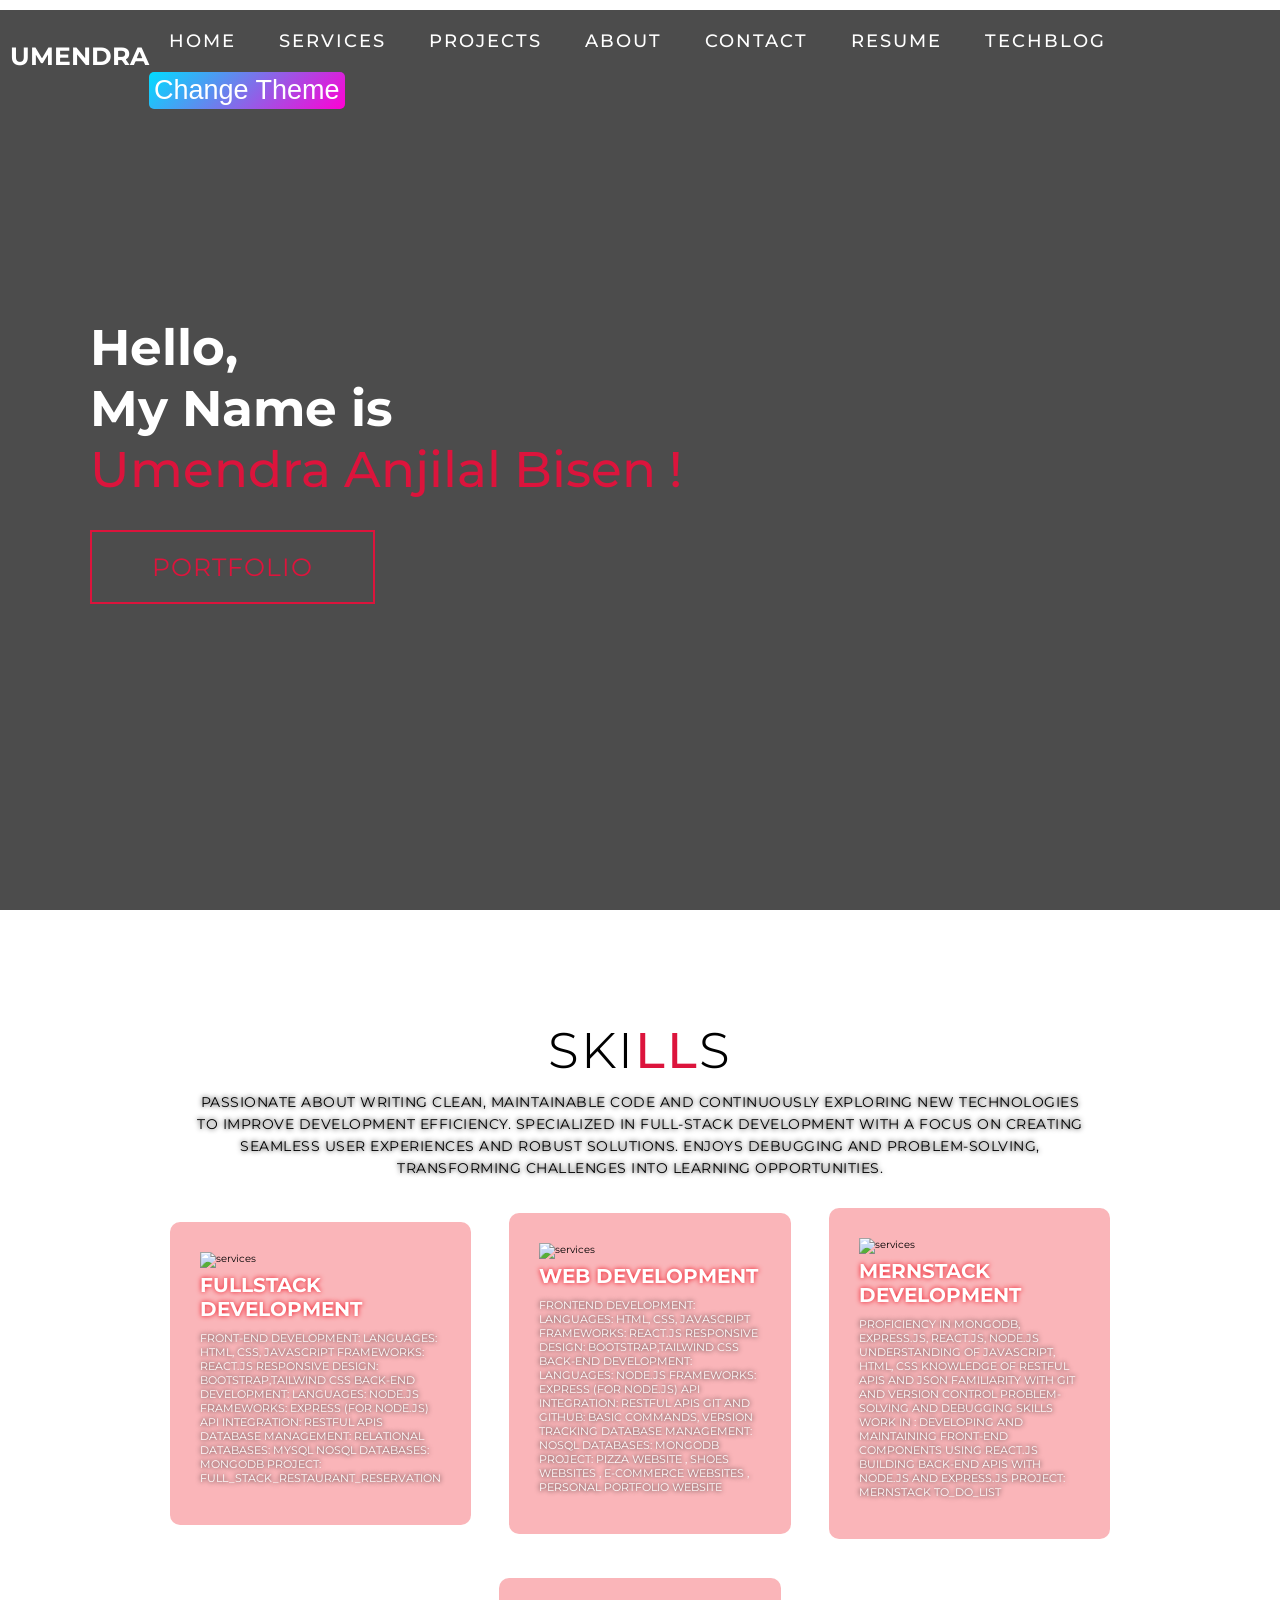
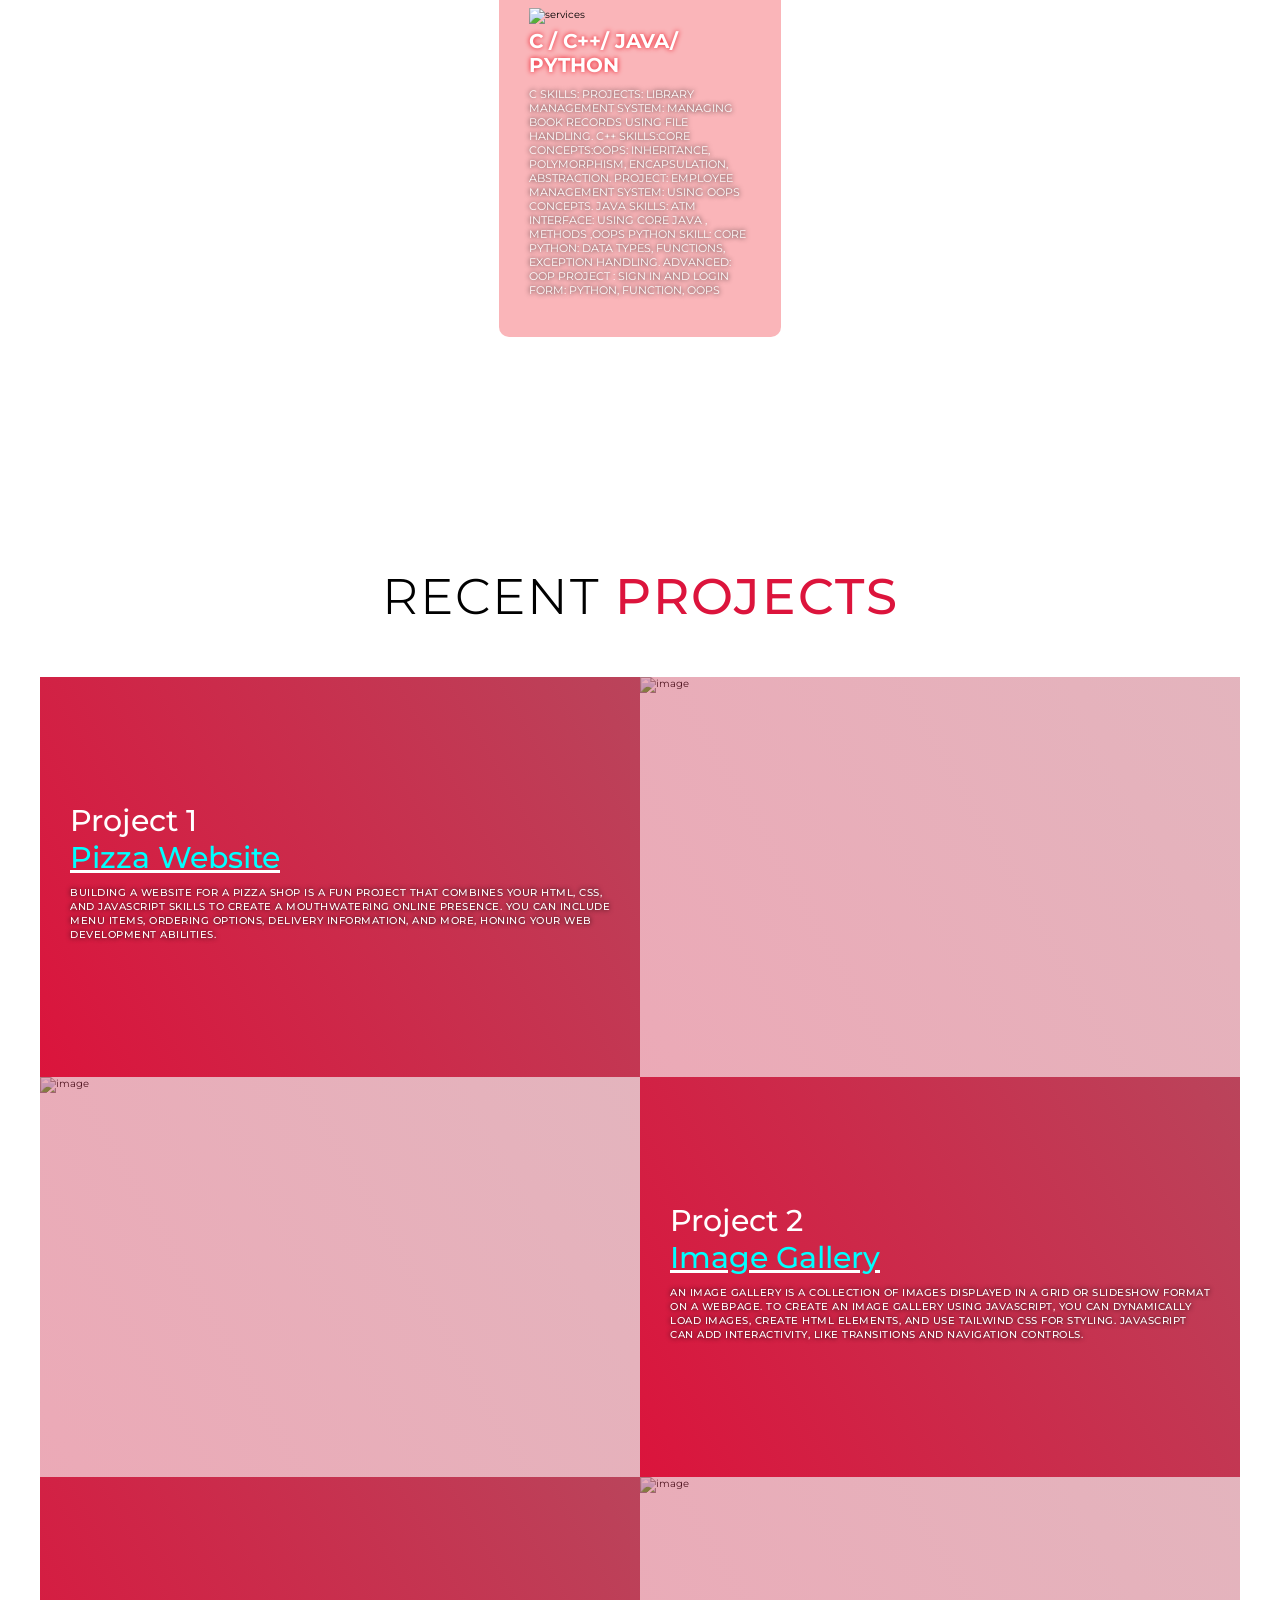
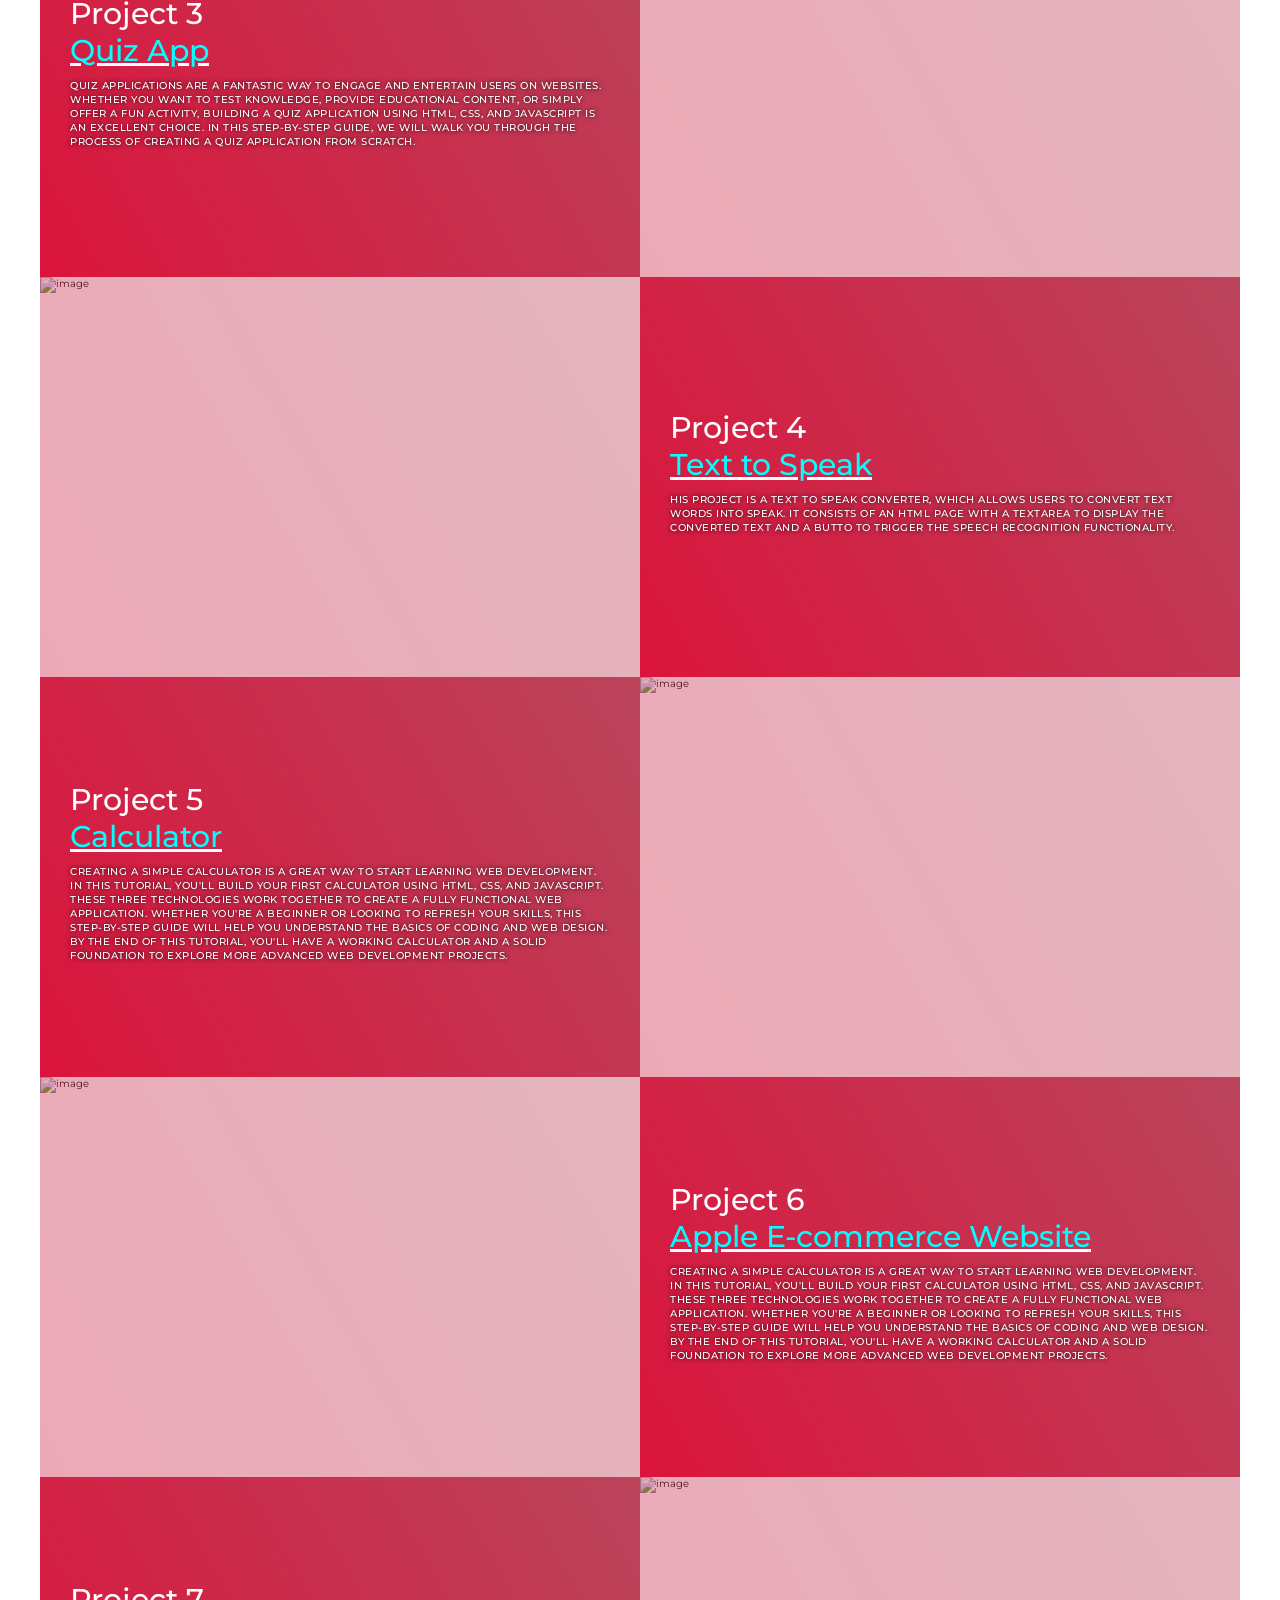
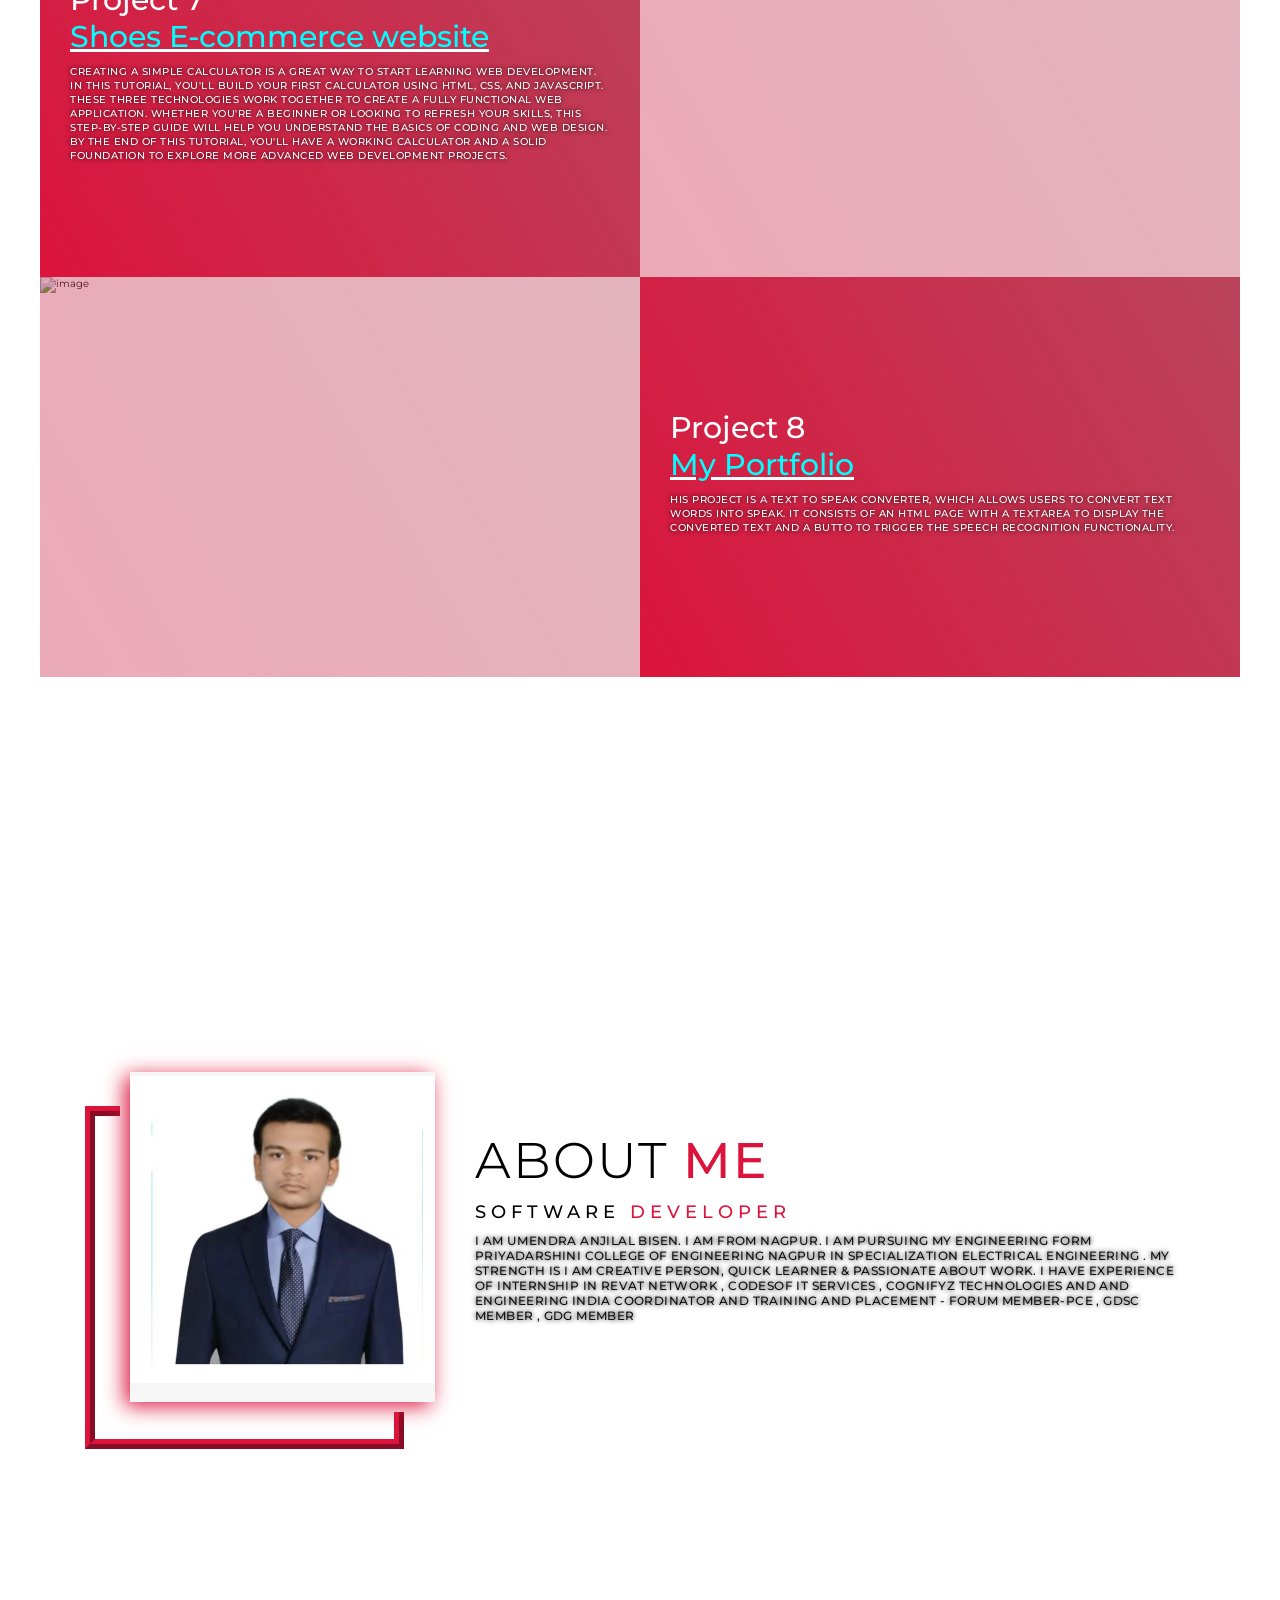
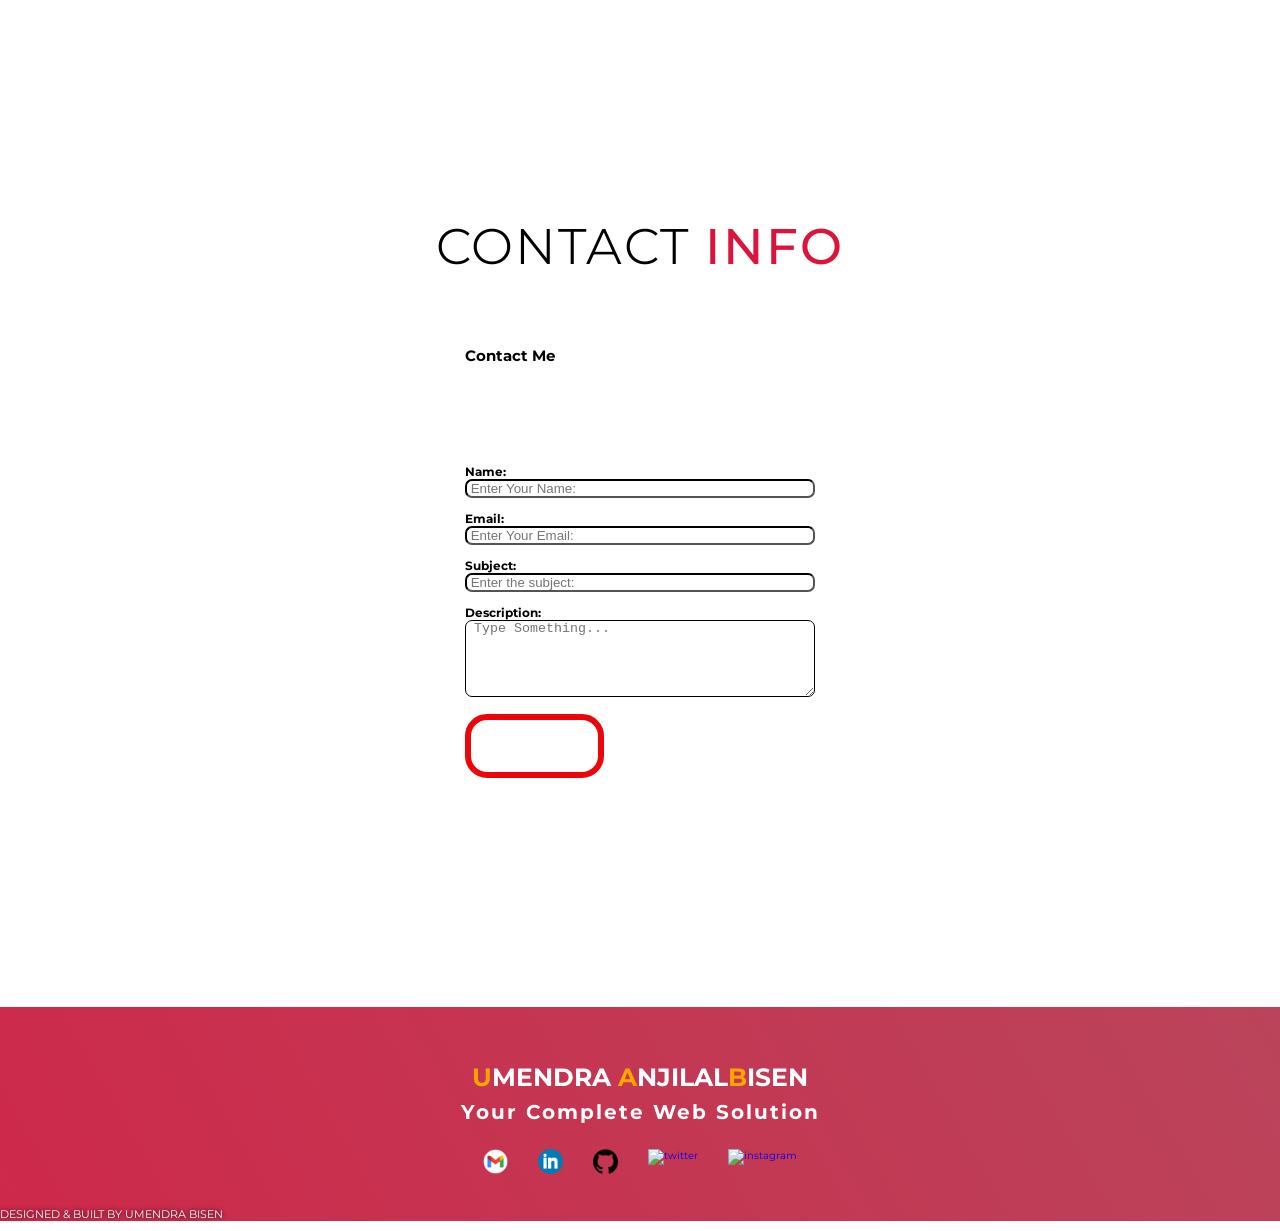
==== commit 9a23f30e: "Update index.html" ====
--- a/index.html
+++ b/index.html
@@ -34,7 +34,7 @@
                        <li class="nav-item mr-5">
                           <a class="#hero" href="https://umendra-tech-blog.vercel.app/" target="_blank">TechBlog</a>
                        </li>
-                       <!-- <li ><div><button id="changeTheme">Change Theme</button></div> </li> -->
+                       <li ><div><button id="changeTheme">Change Theme</button></div> </li>
                     </ul>
                 </div>
             </div>
--- a/CSS/Red (2).css
+++ b/CSS/Red (2).css
@@ -334,7 +334,7 @@
     flex-direction: column;
     padding: 30px;
     border-radius: 10px;
-    background-image: url([data-uri]);
+    background-image: url(https://cdn.pixabay.com/photo/2024/09/19/17/34/ai-generated-9059343_1280.png);
     background-size: cover;
     margin: 10px 5%;
     text-align: left;
@@ -1091,7 +1091,7 @@
 
 
 
-
+/* 
 
 
 
@@ -1127,4 +1127,4 @@
 
 .contact-form .btn{
     background-color: #850dd5;
-}
+} */
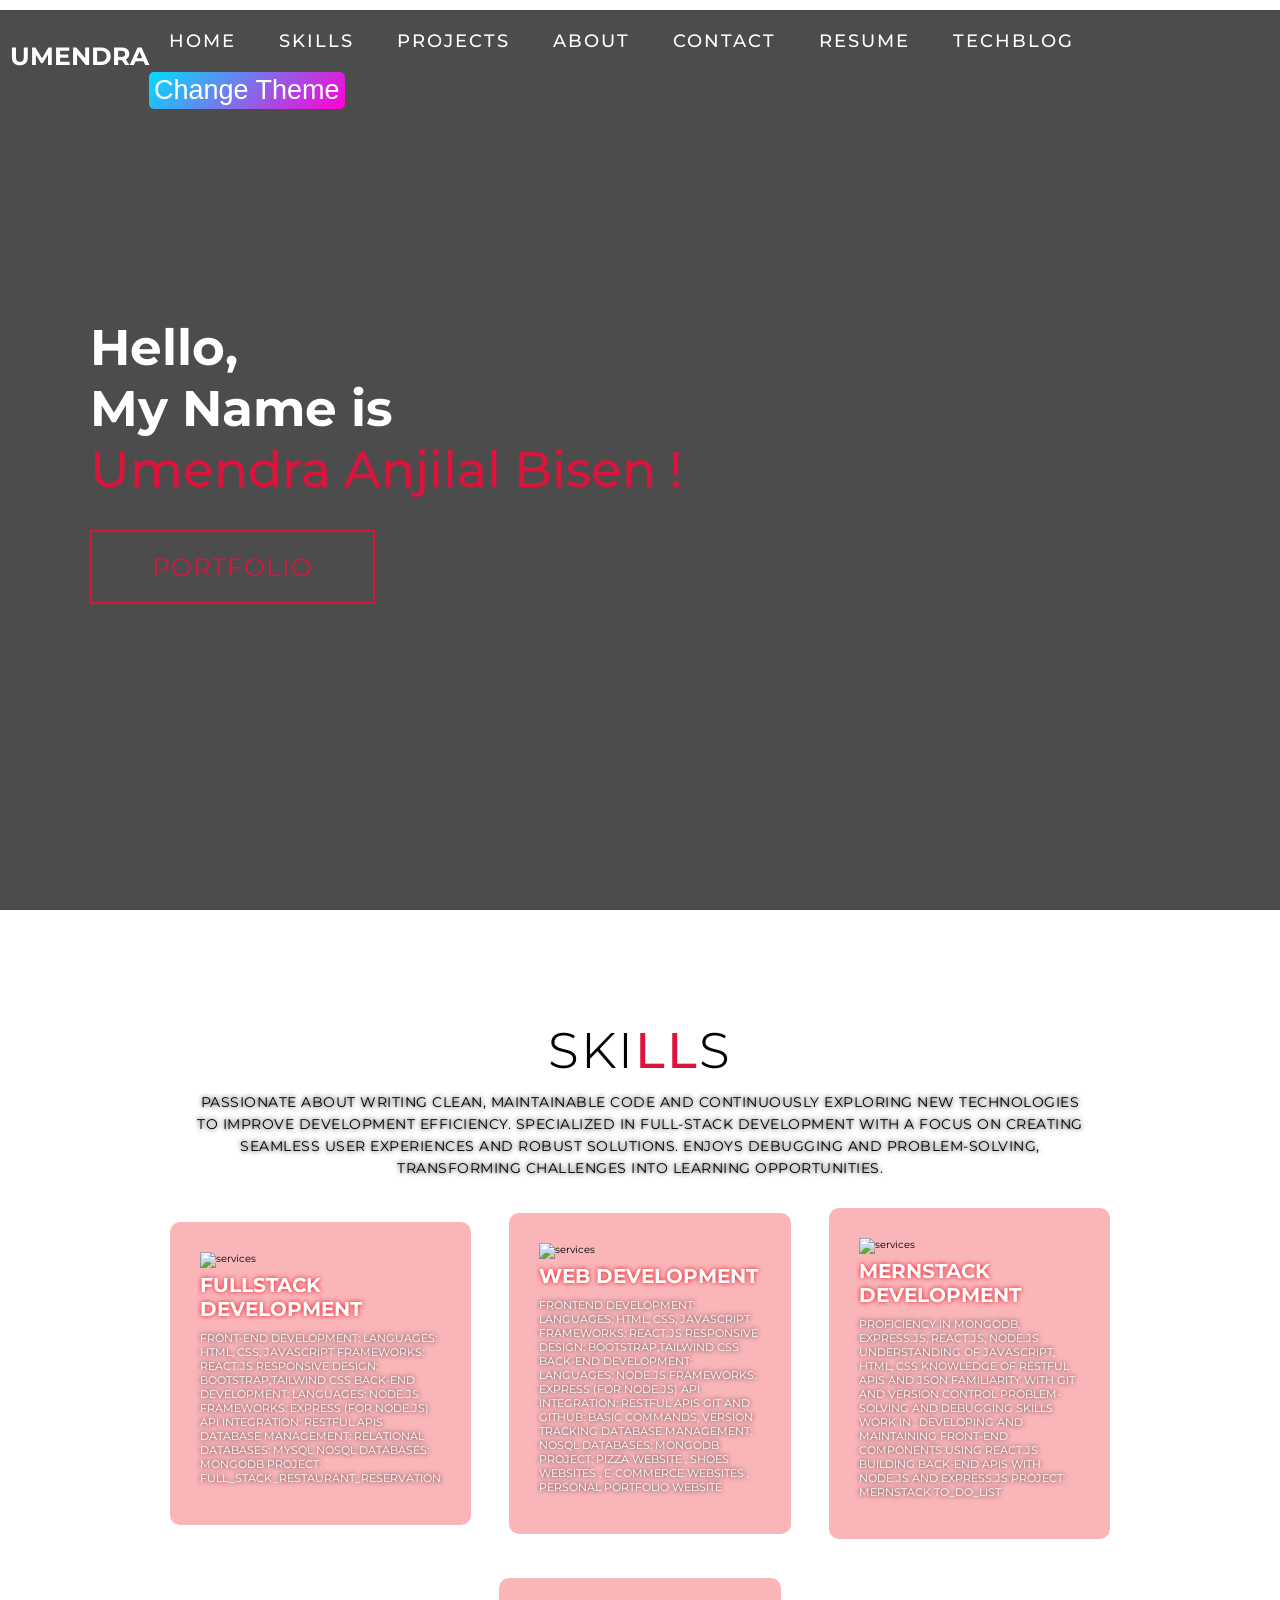
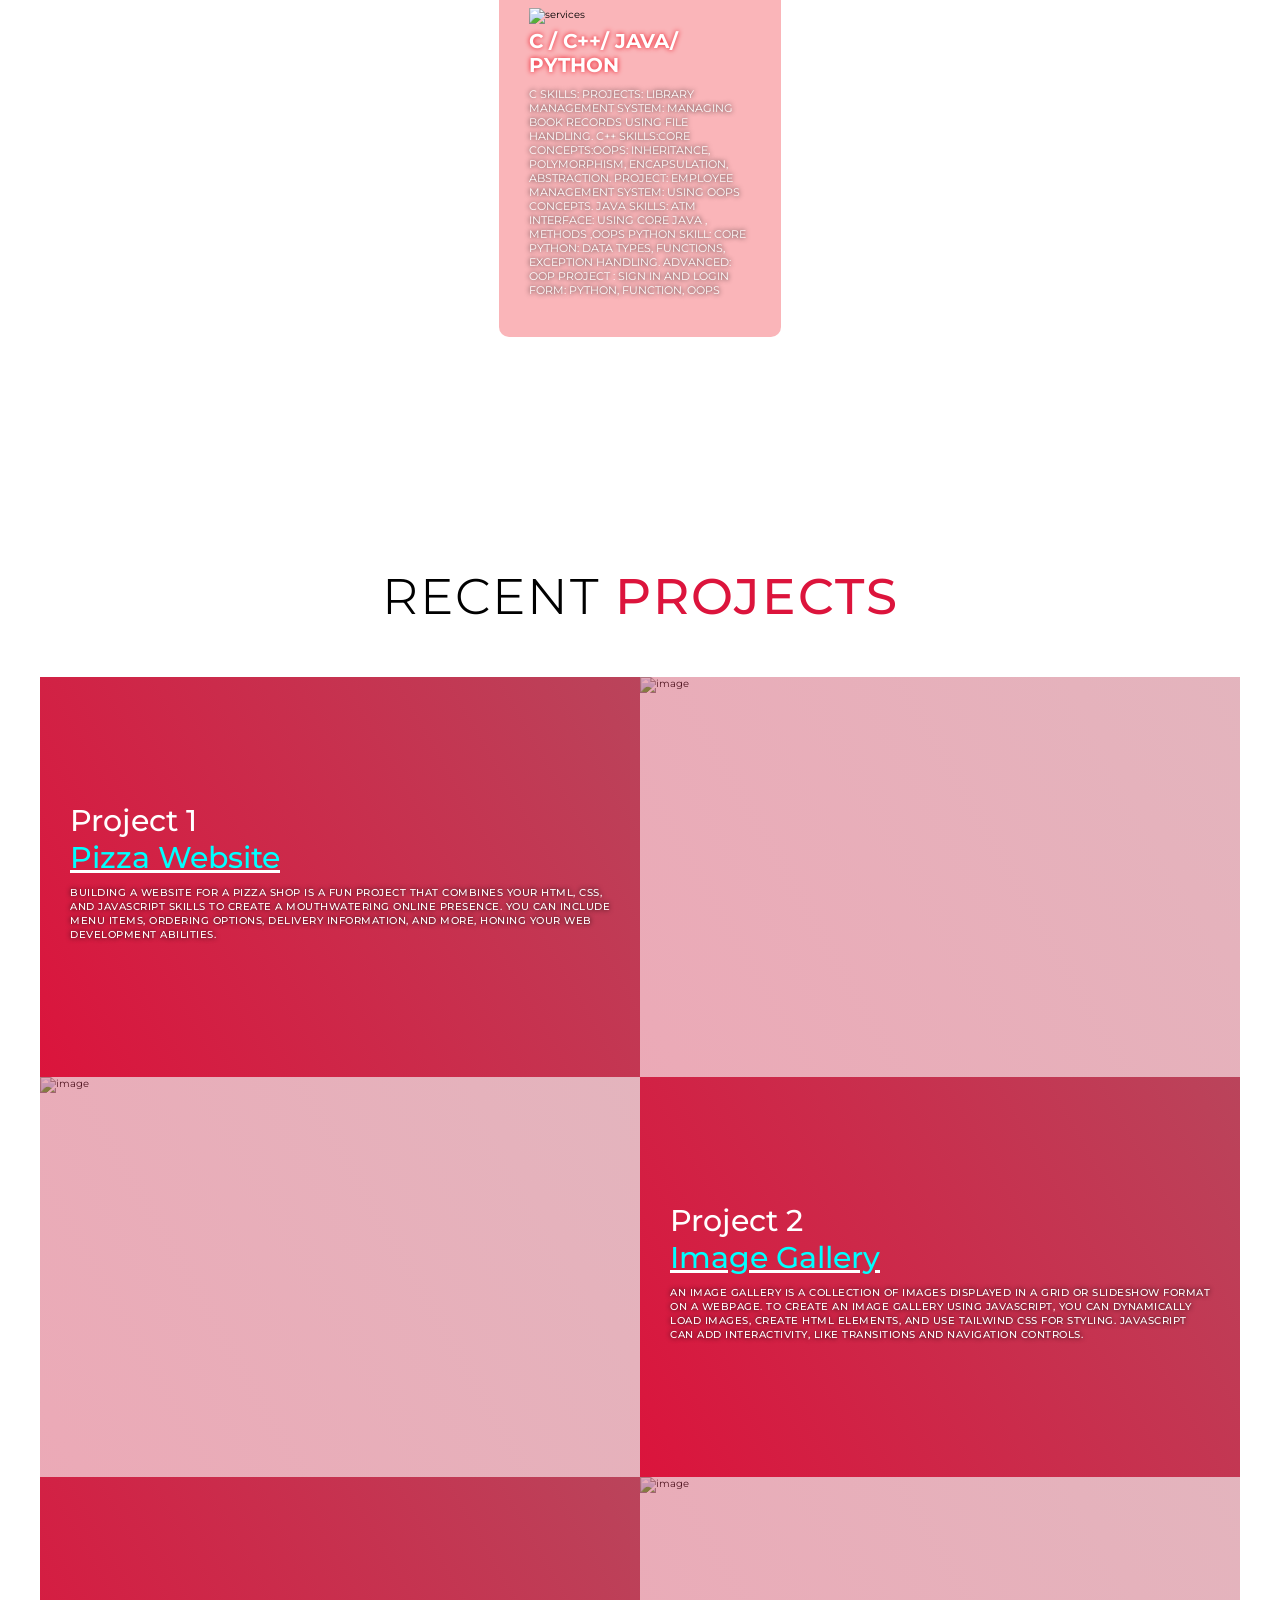
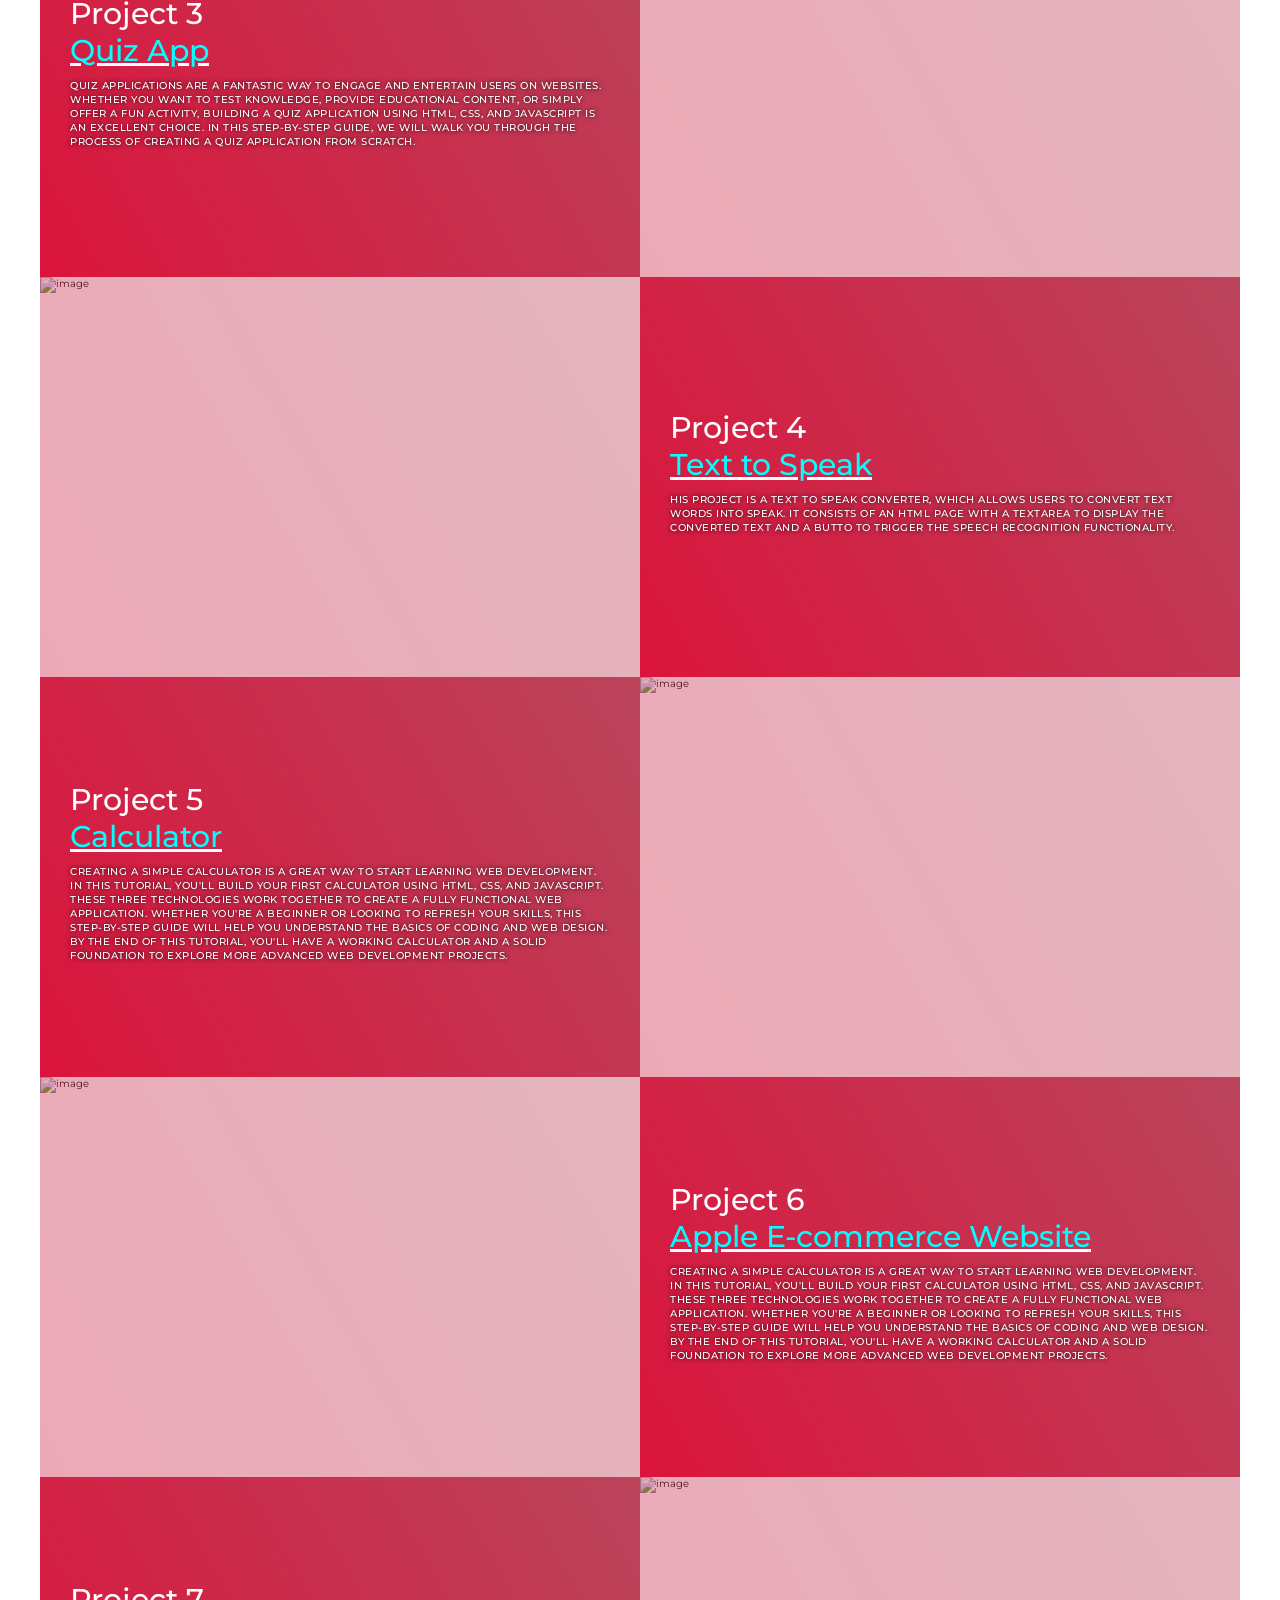
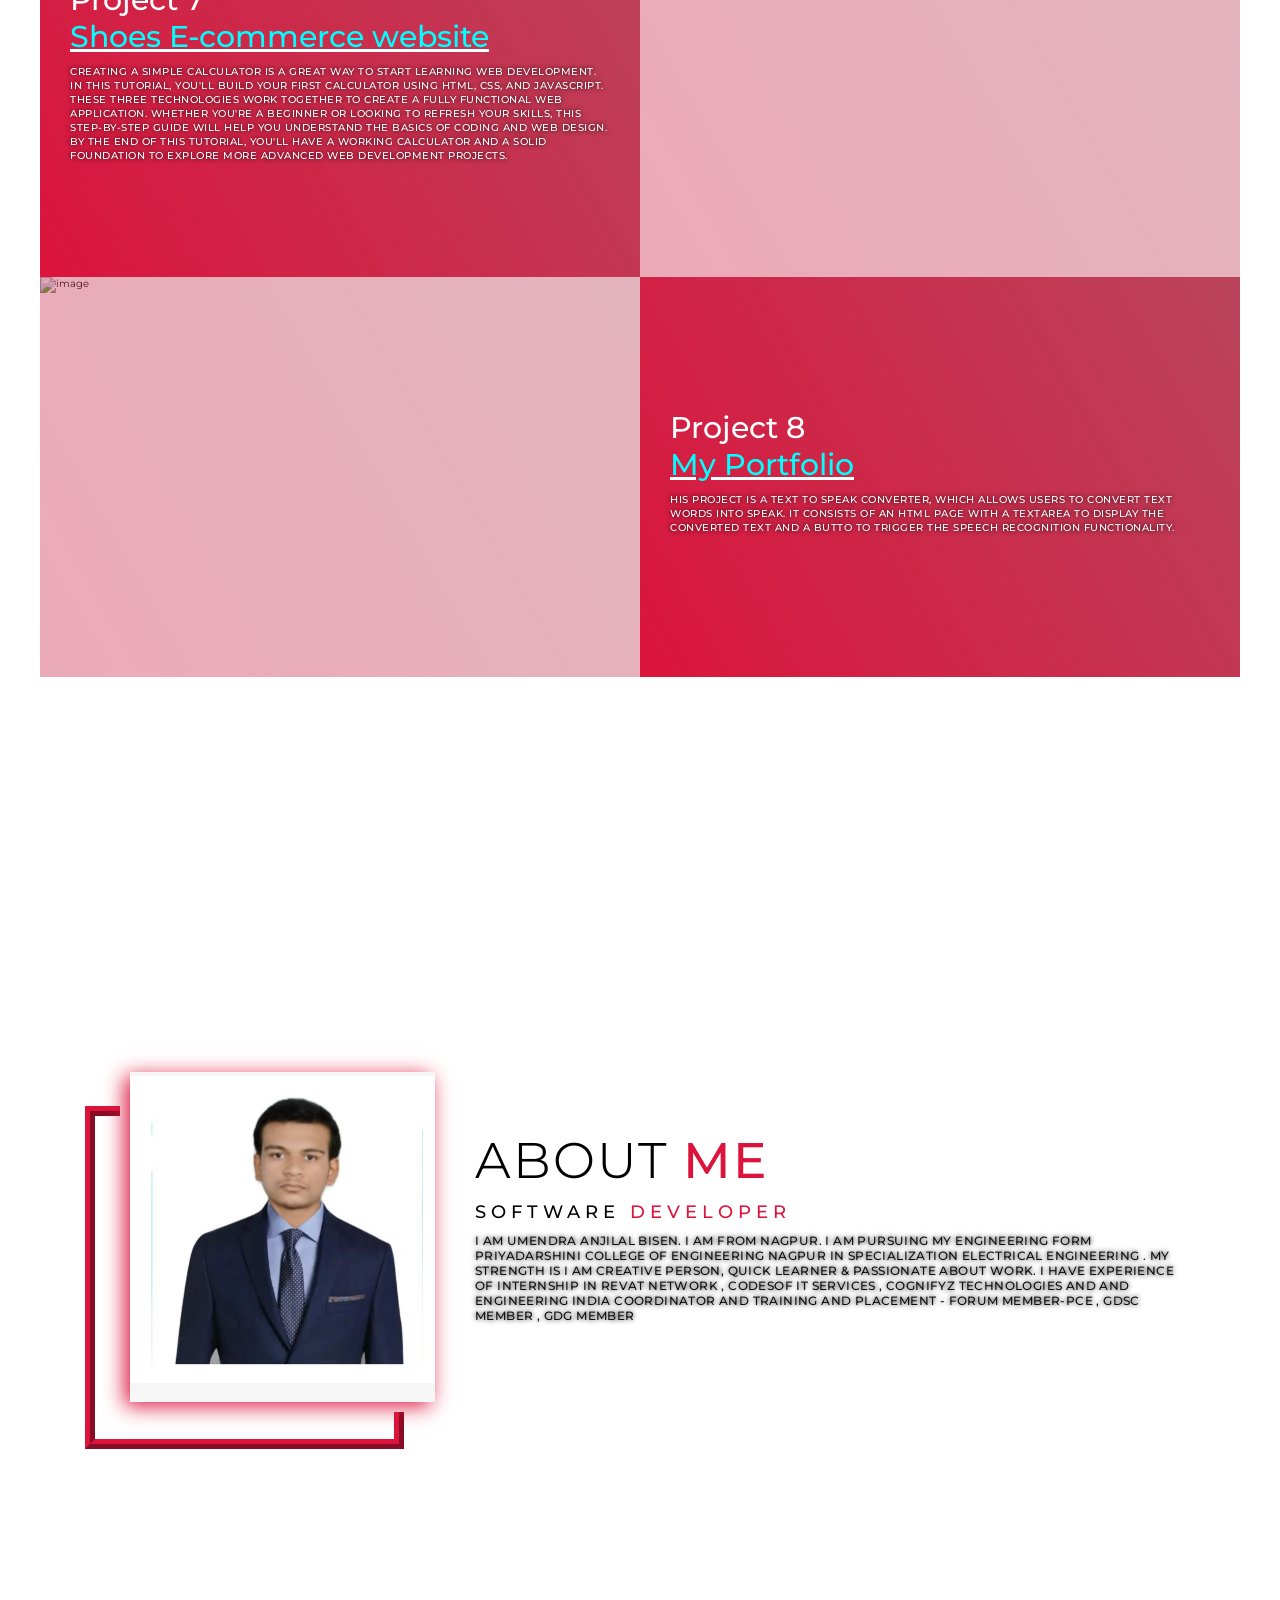
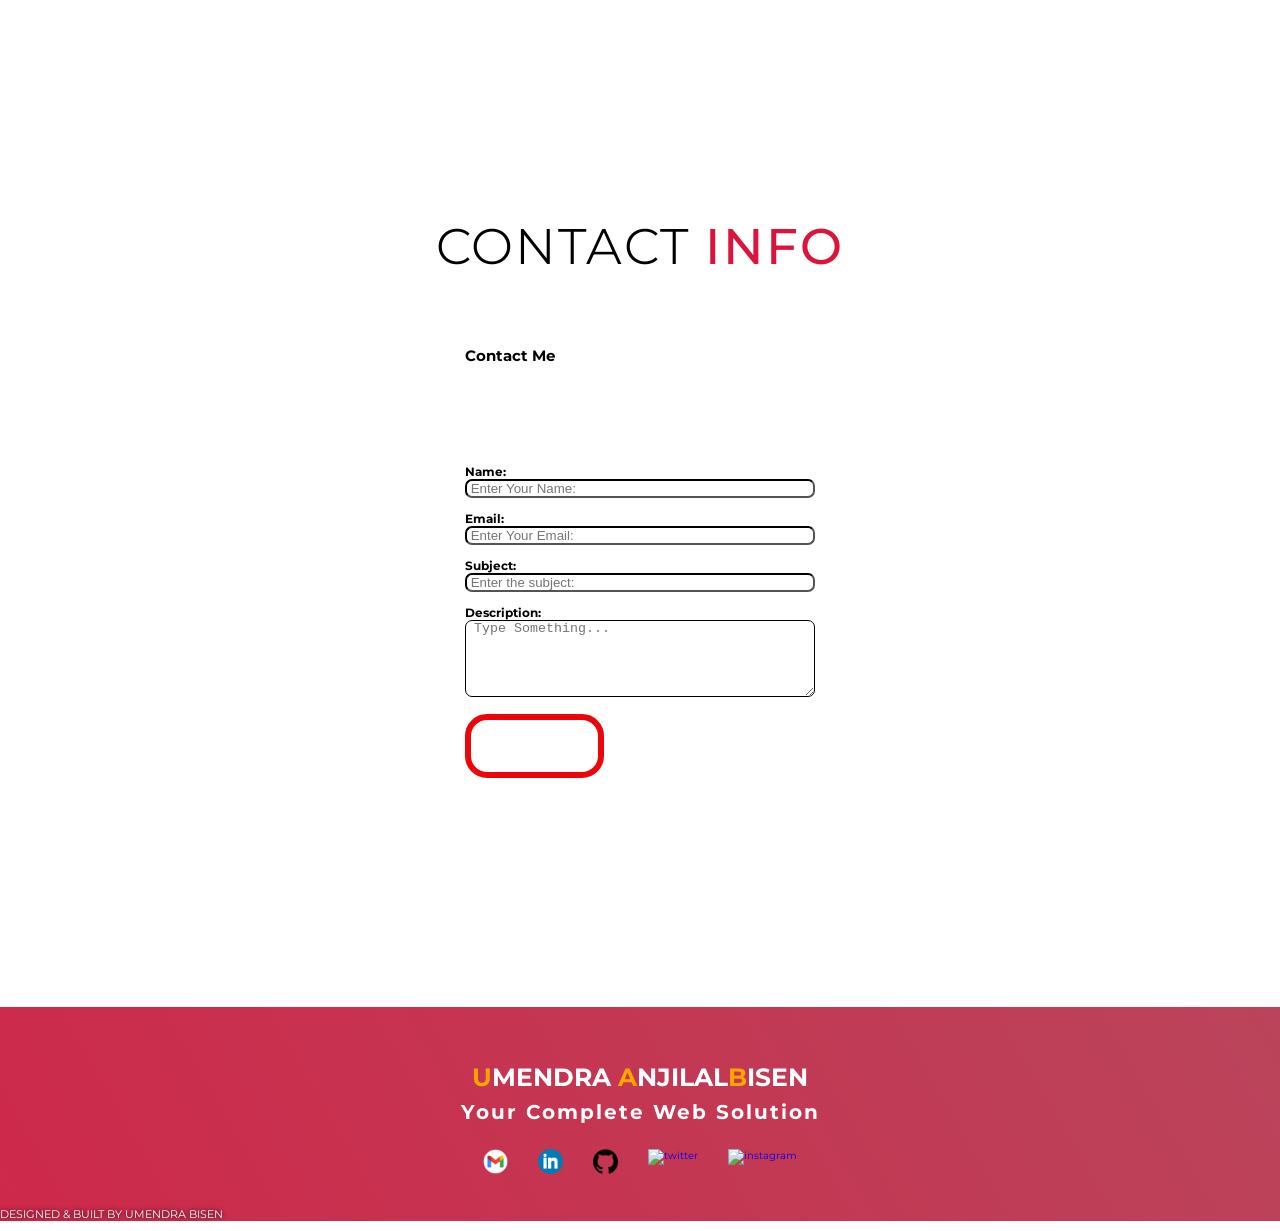
==== commit de5b0e41: "Update index.html" ====
--- a/index.html
+++ b/index.html
@@ -24,7 +24,7 @@
                     <div class="hamburger"><div class="bar"></div></div>
                     <ul>
                         <li><a href="#hero" data-after="HOME">Home</a></li>
-                        <li><a href="#services" data-after="SERVICES">Services</a></li>
+                        <li><a href="#services" data-after="SERVICES">Skills</a></li>
                         <li><a href="#projects" data-after="PROJECTS">Projects</a></li>
                         <li><a href="#about" data-after="ABOUT">About</a></li>
                         <li><a href="#contact" data-after="CONTACT">Contact</a></li>
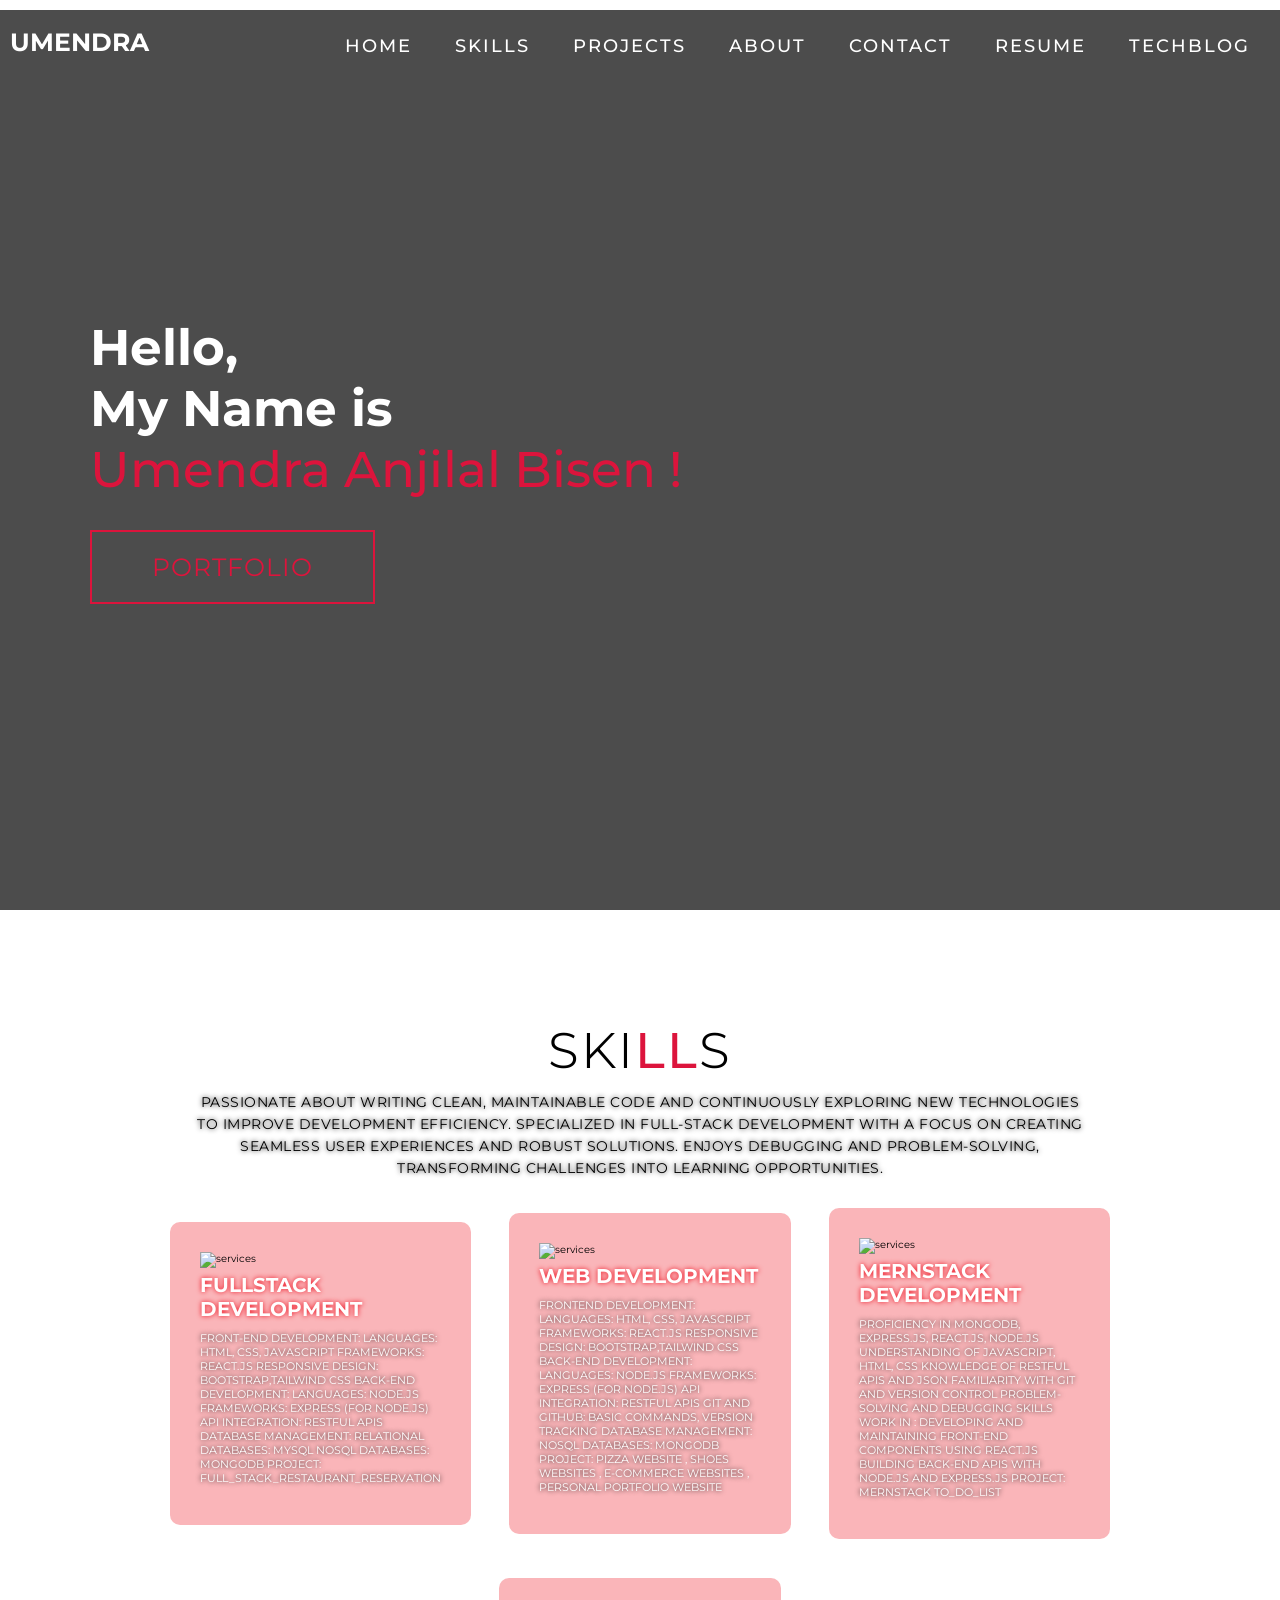
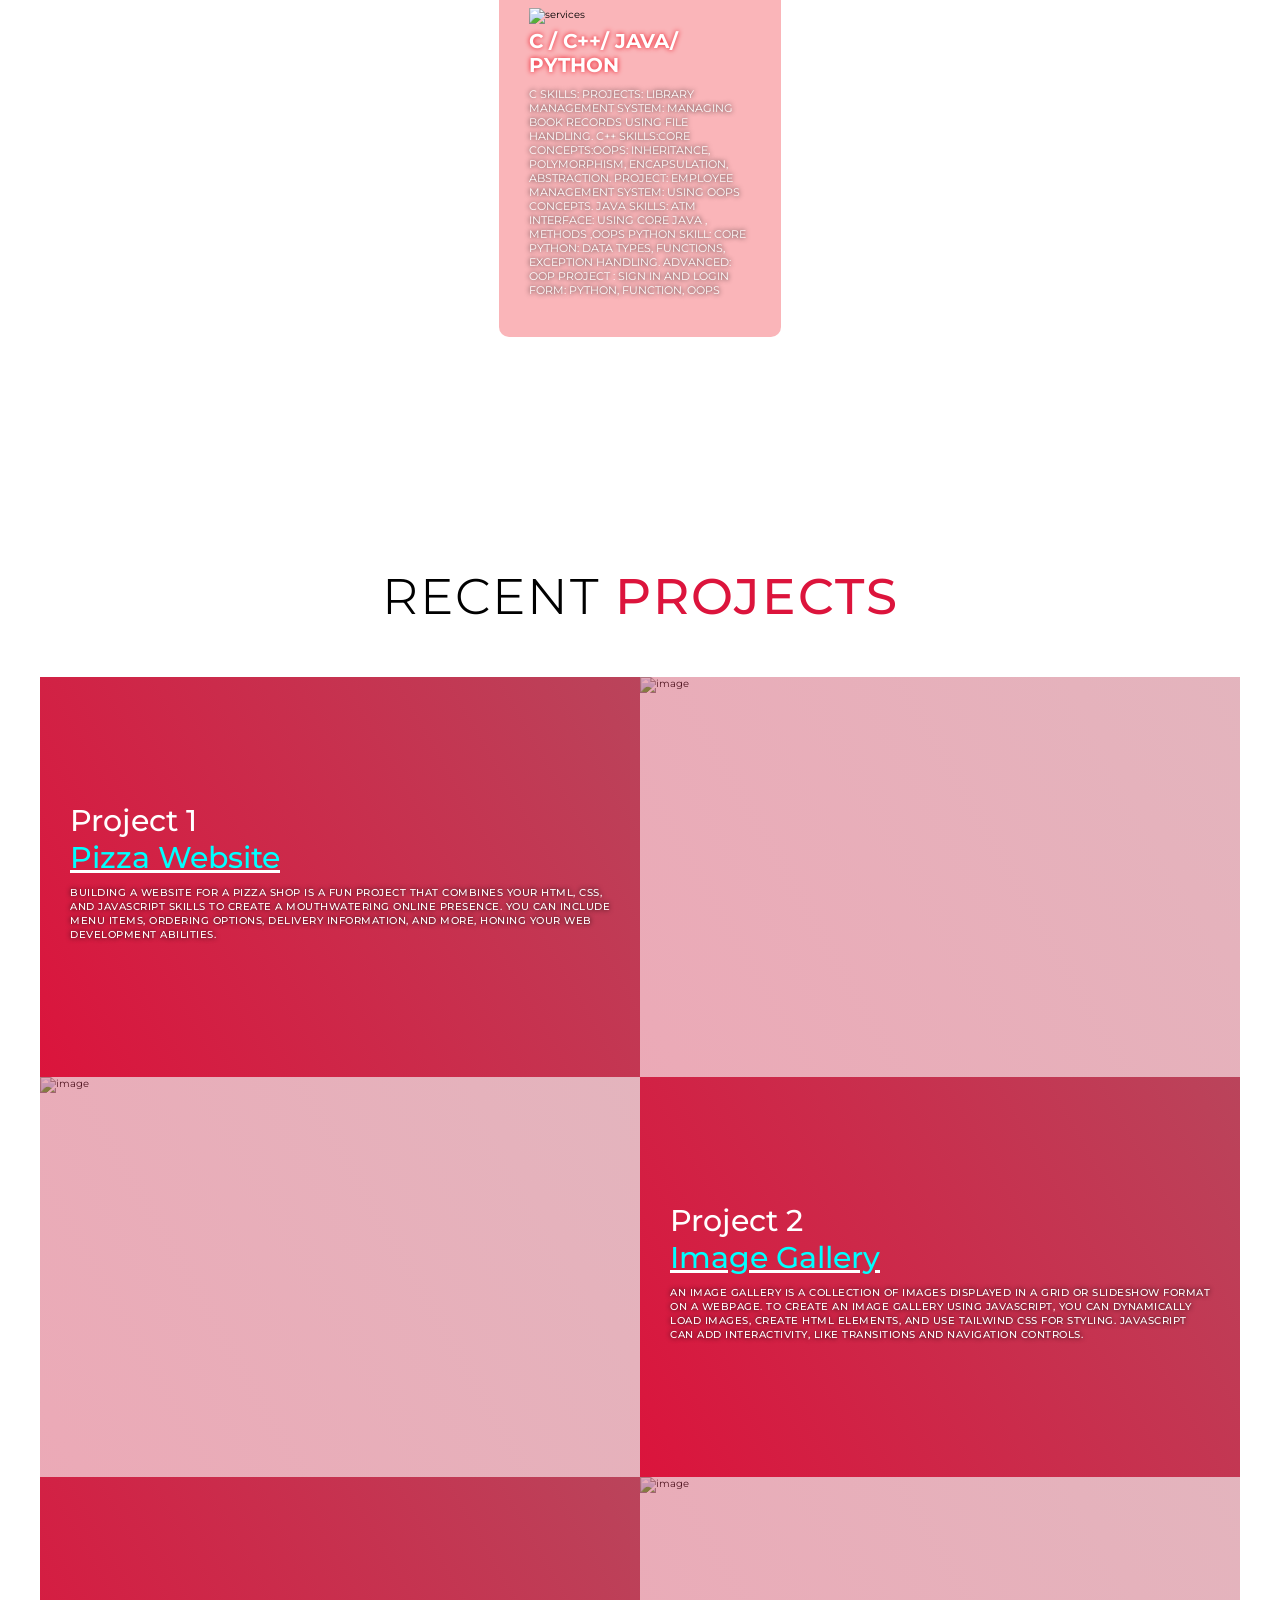
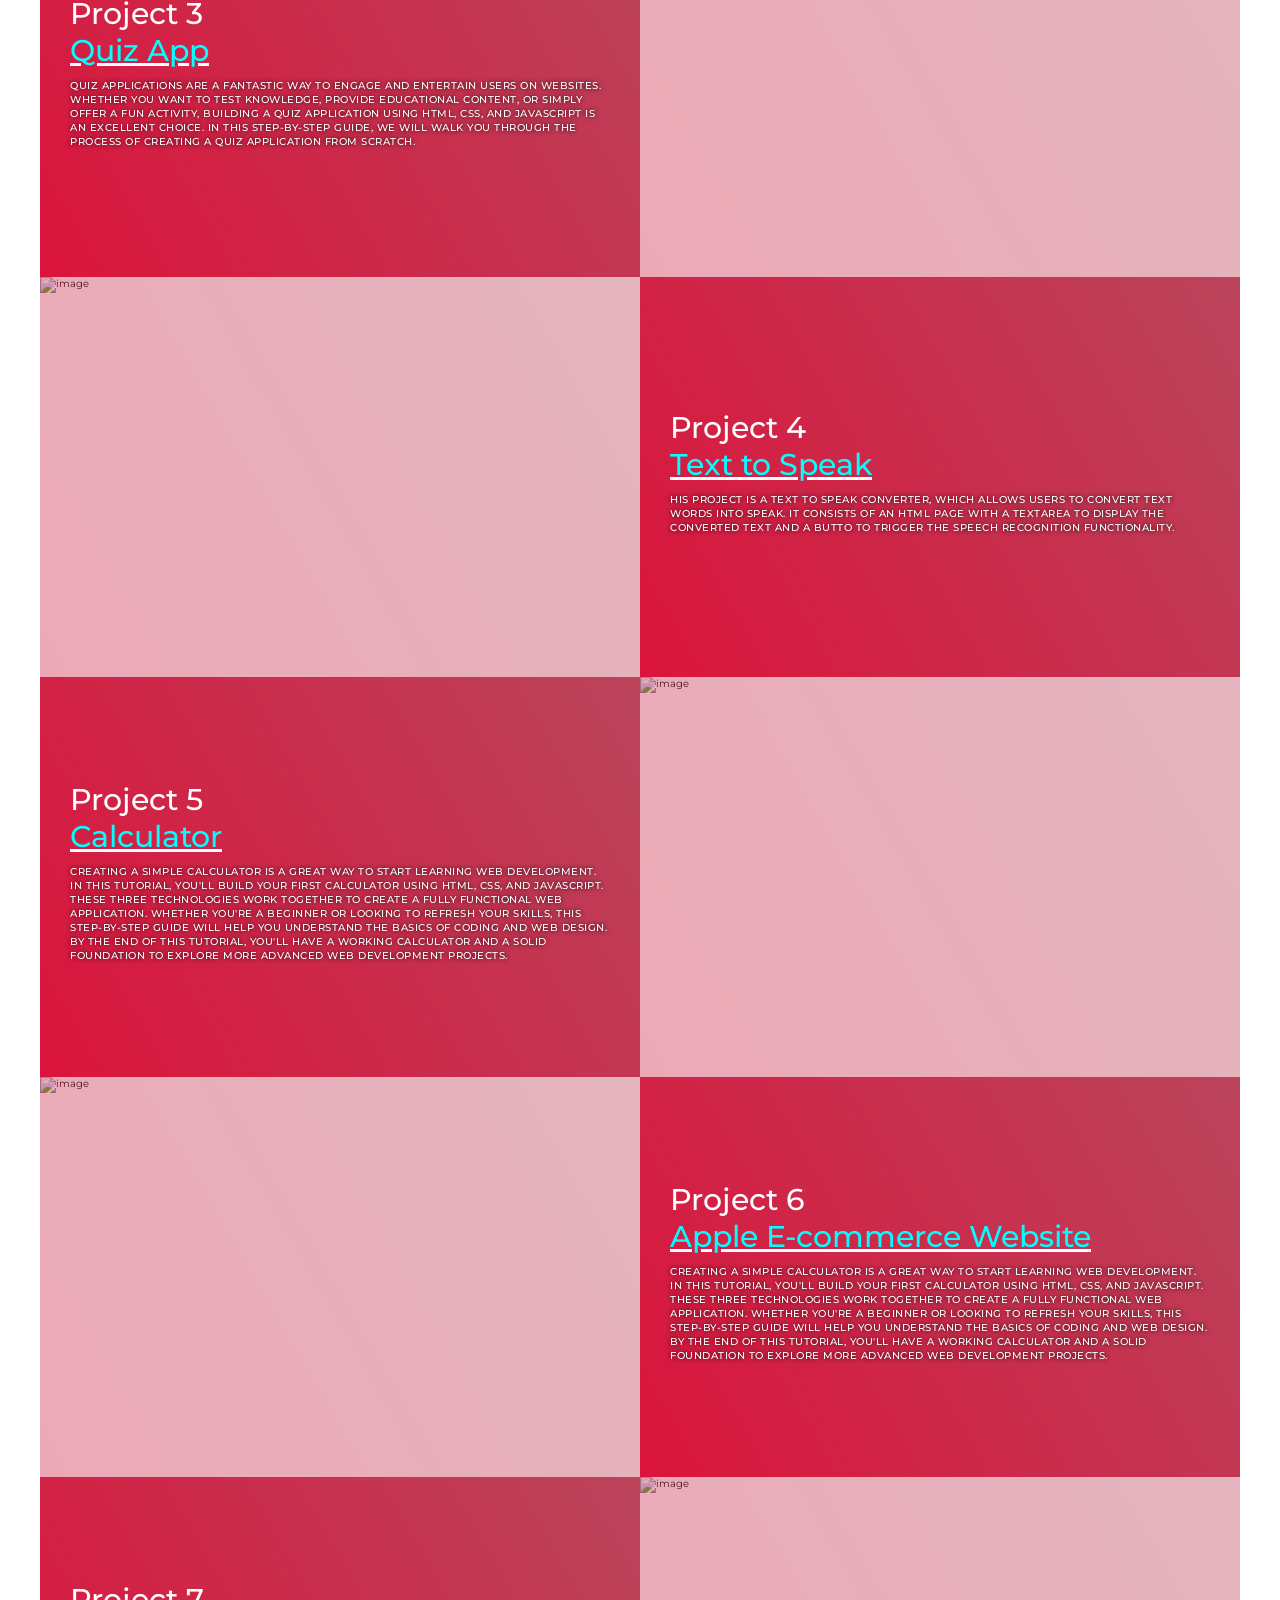
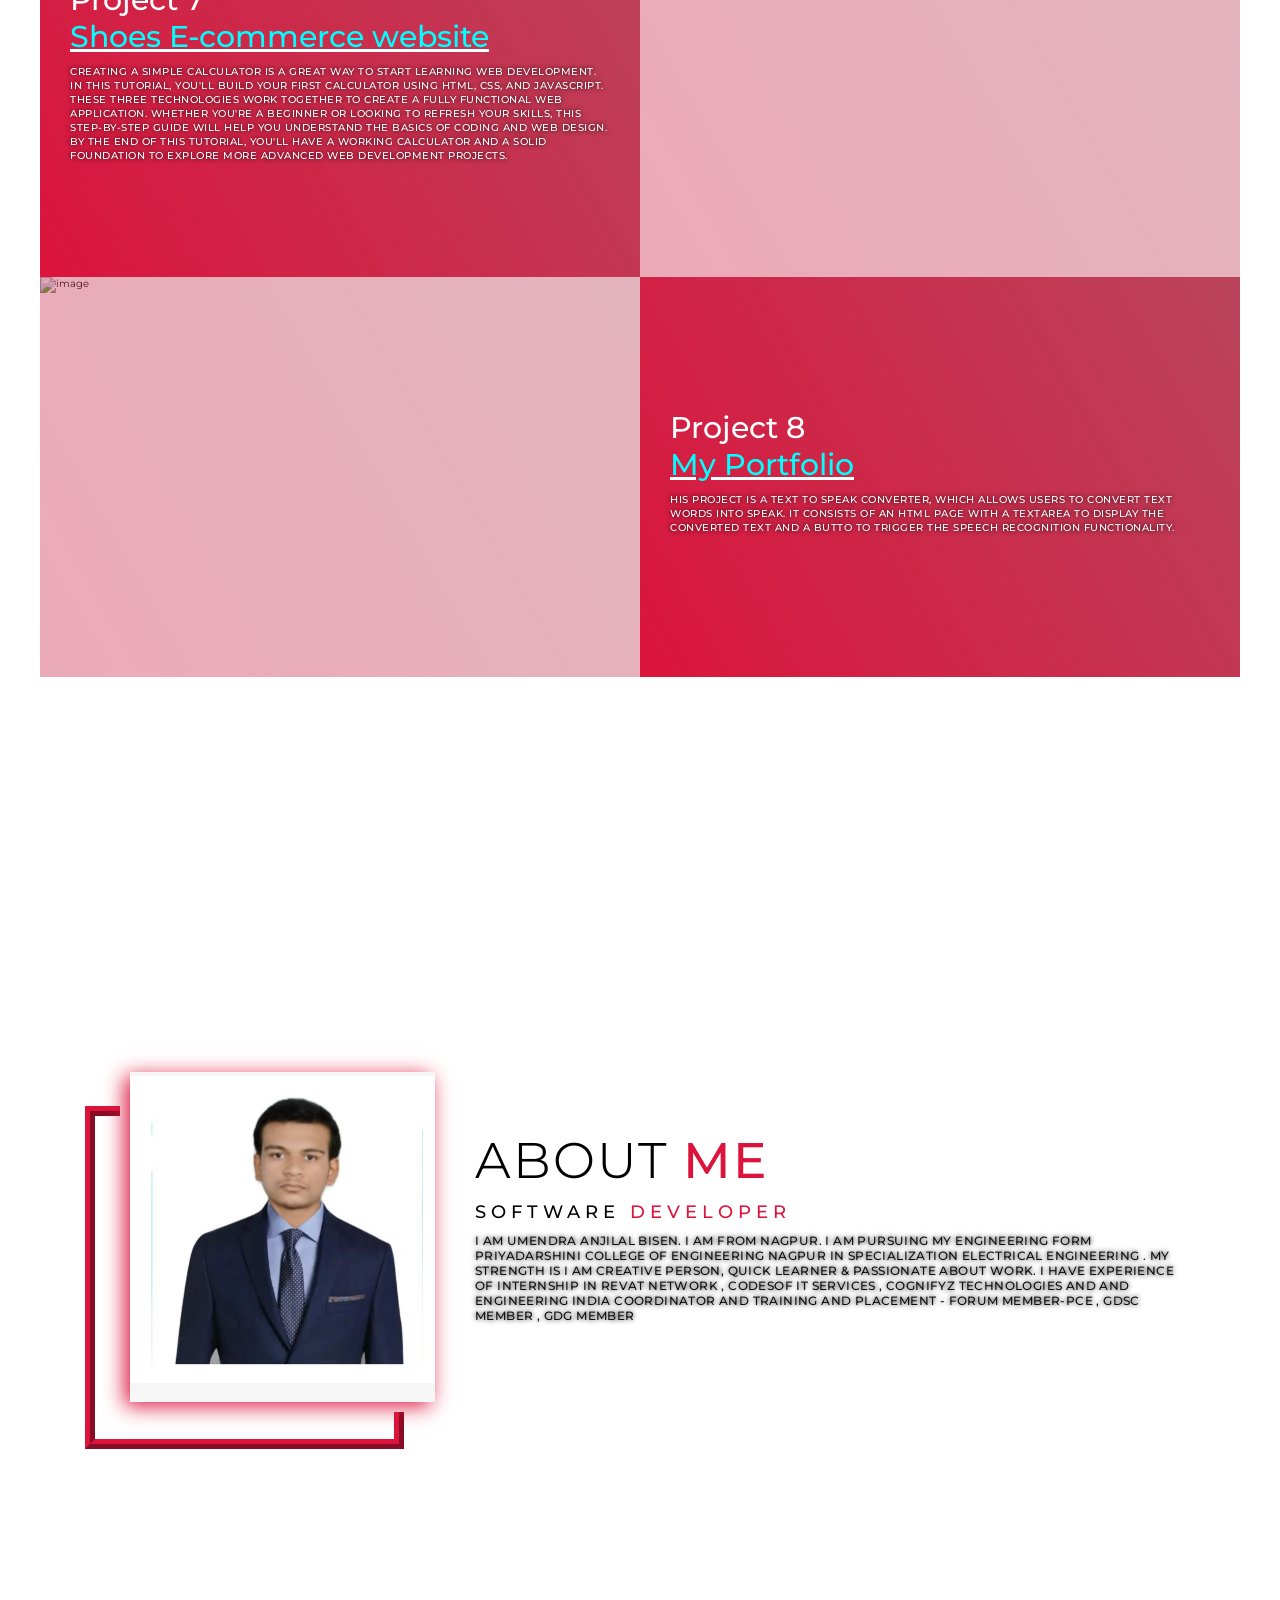
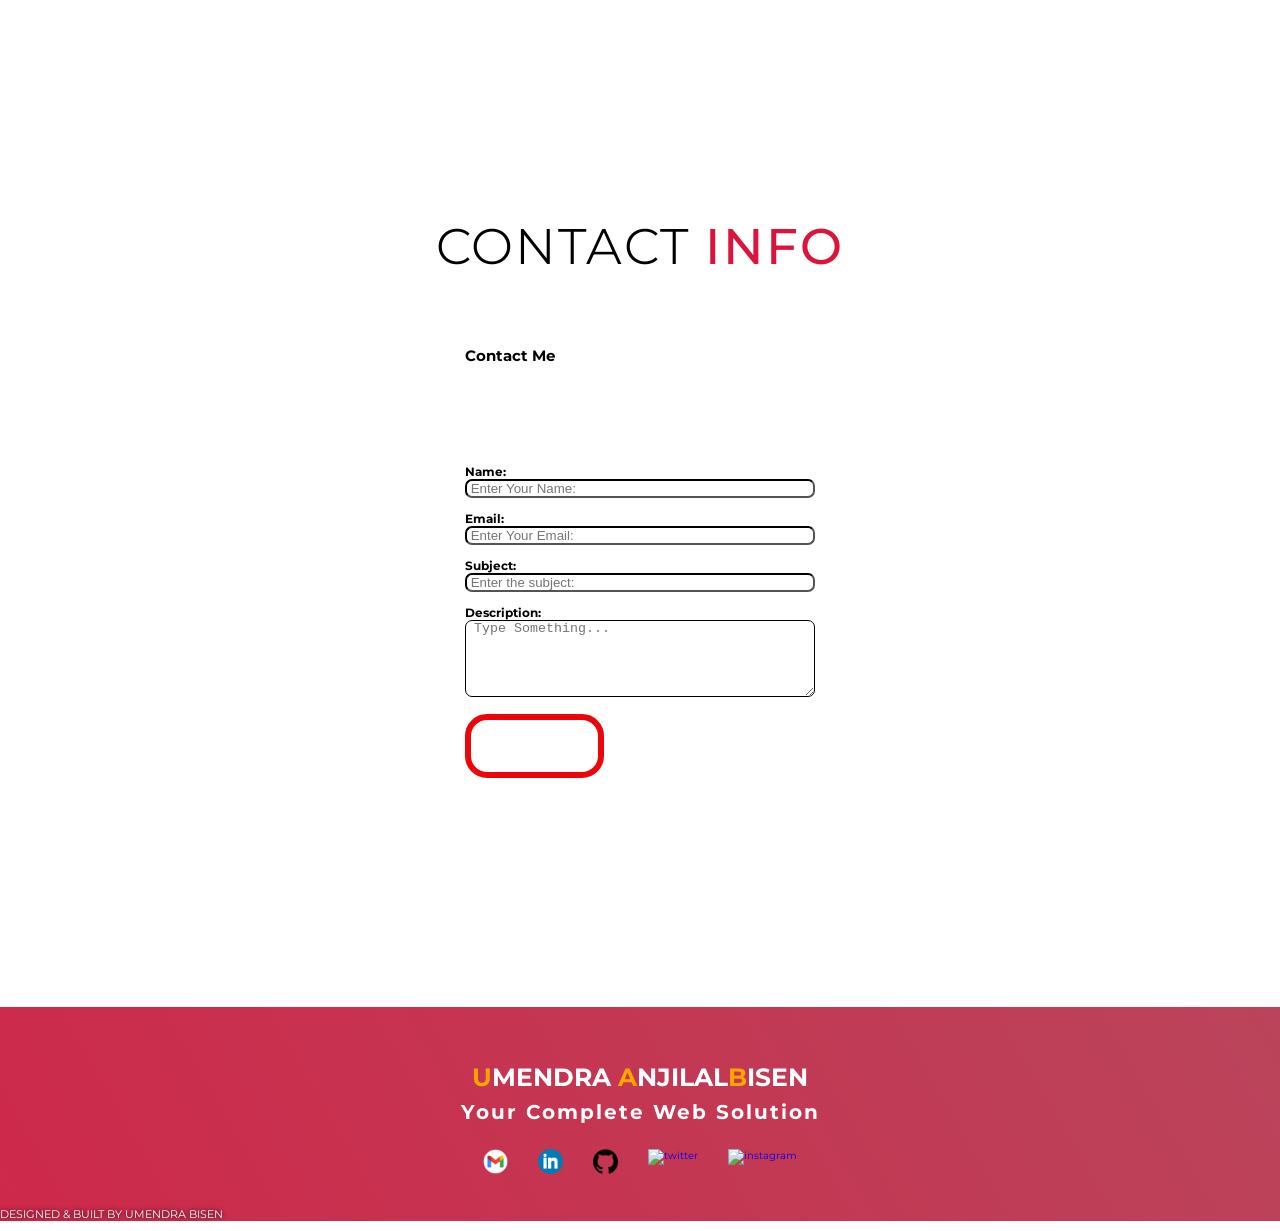
==== commit 17f02a77: "Update index.html" ====
--- a/index.html
+++ b/index.html
@@ -34,7 +34,7 @@
                        <li class="nav-item mr-5">
                           <a class="#hero" href="https://umendra-tech-blog.vercel.app/" target="_blank">TechBlog</a>
                        </li>
-                       <li ><div><button id="changeTheme">Change Theme</button></div> </li>
+<!--                        <li ><div><button id="changeTheme">Change Theme</button></div> </li> -->
                     </ul>
                 </div>
             </div>
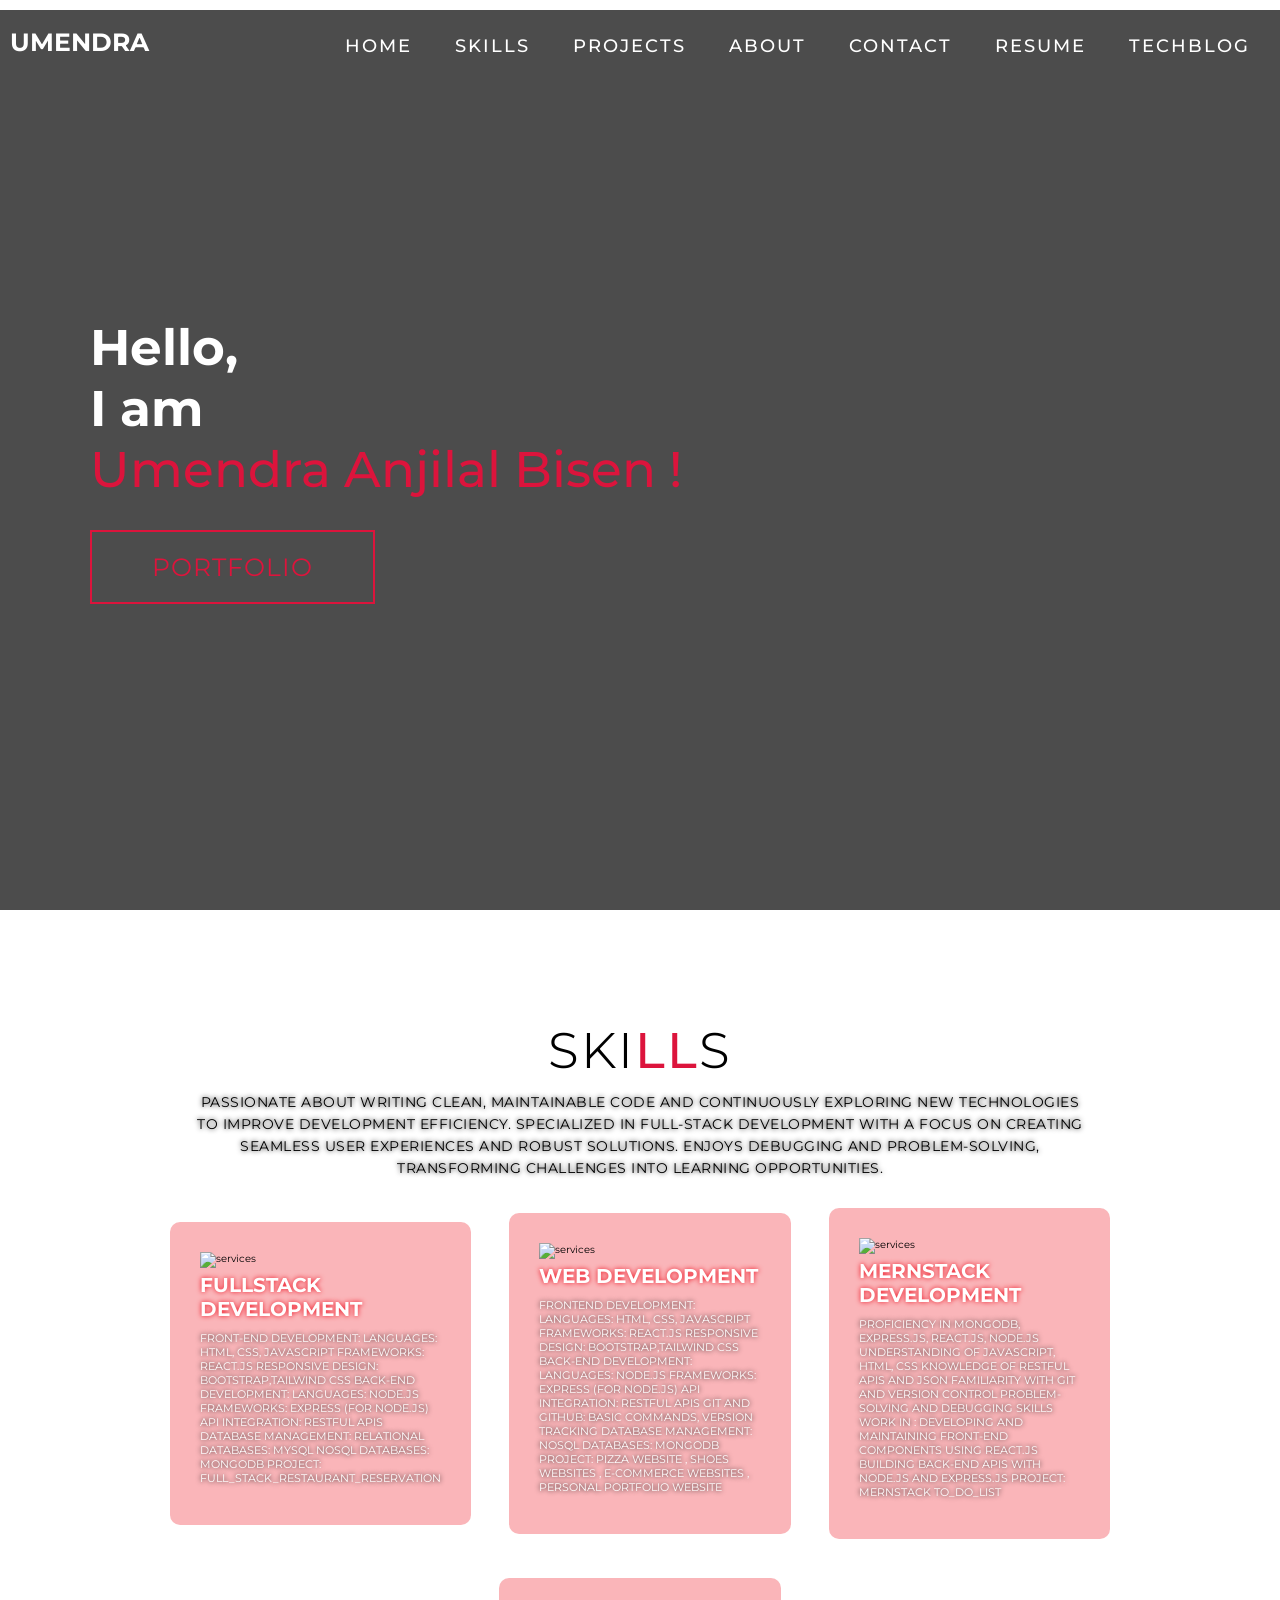
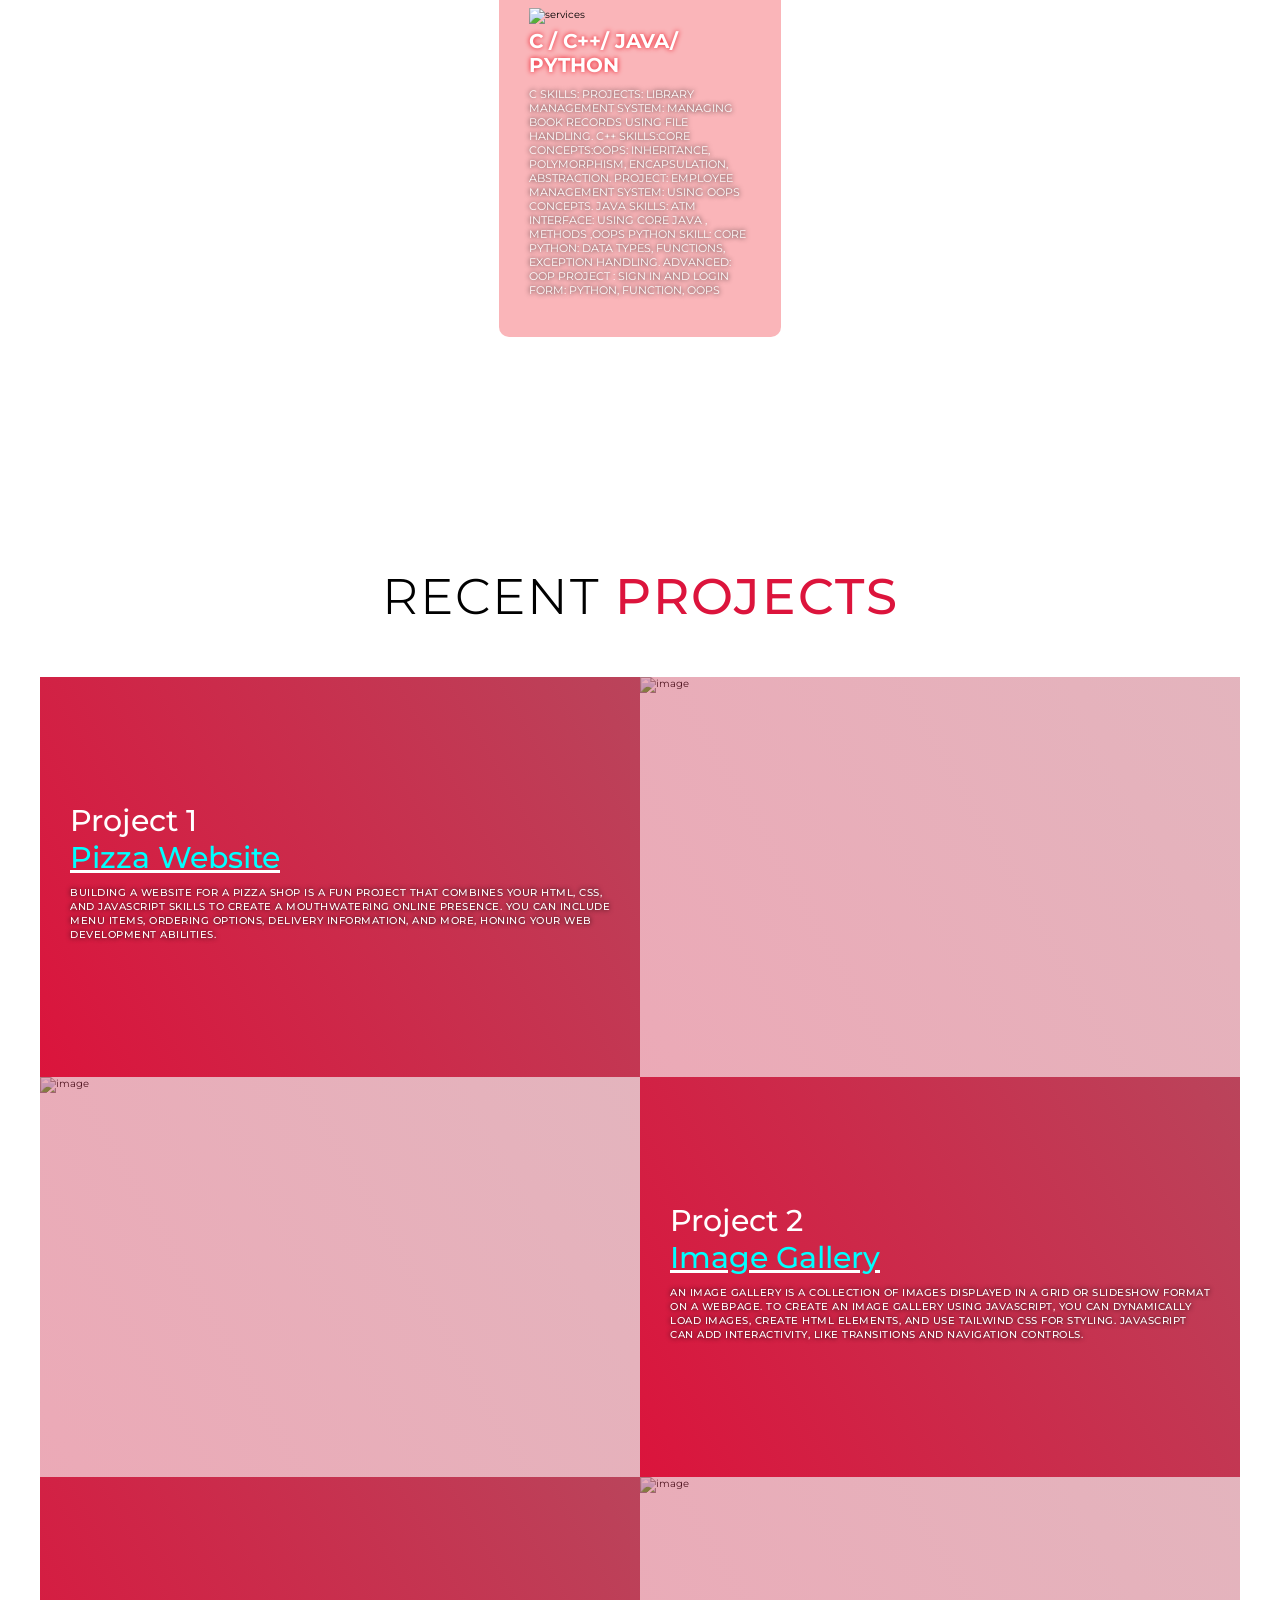
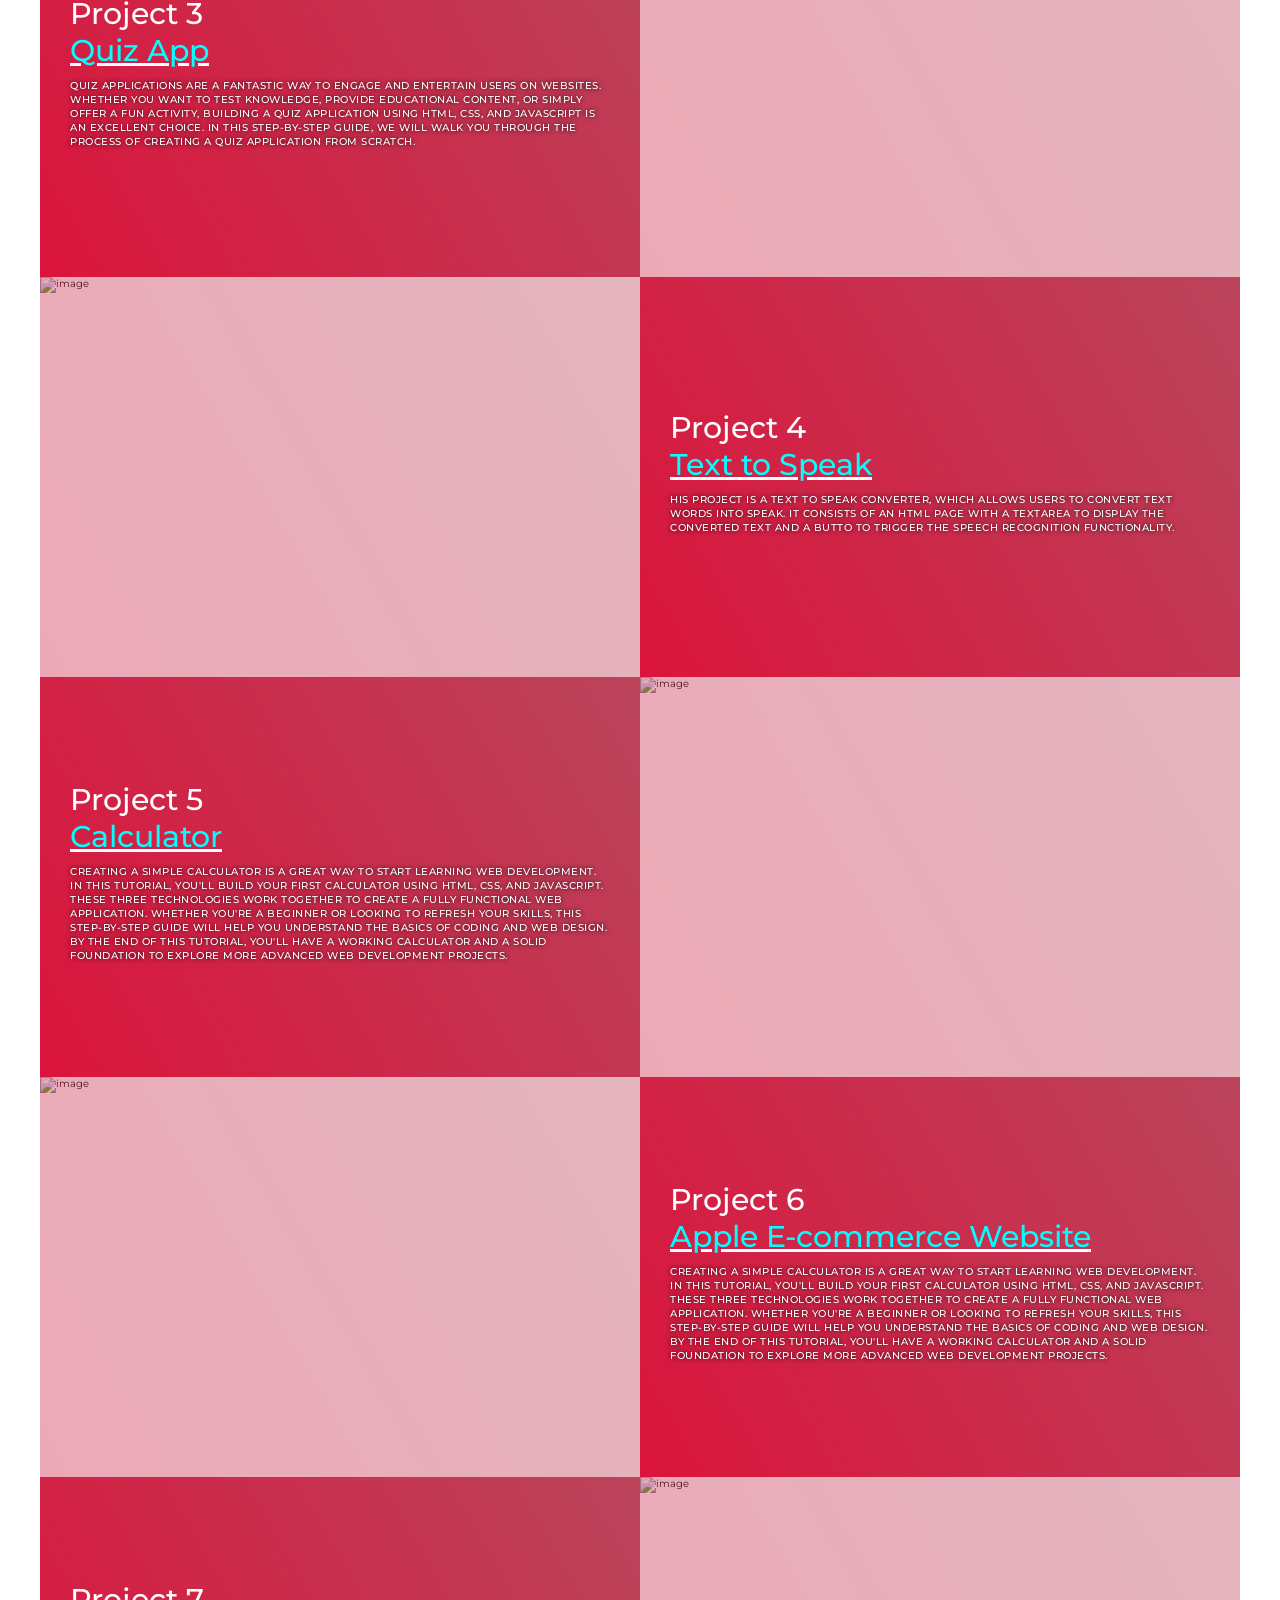
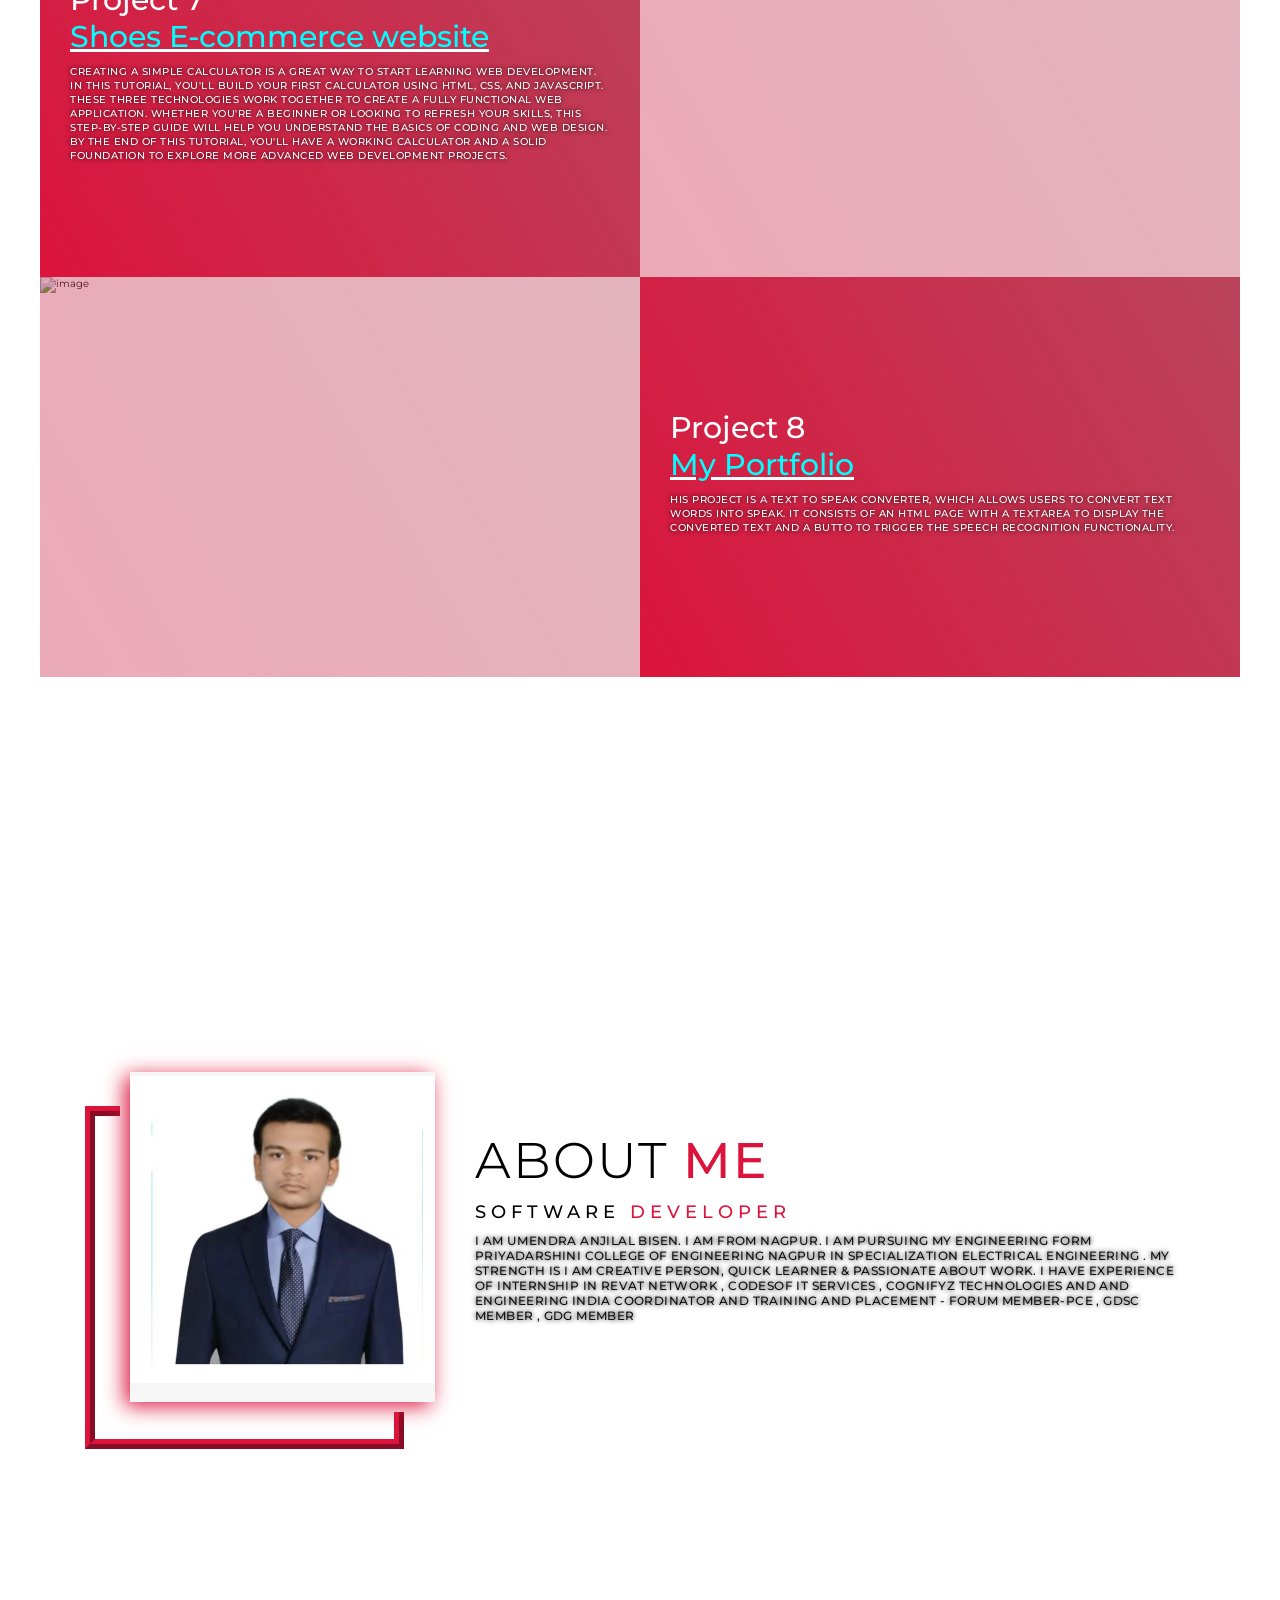
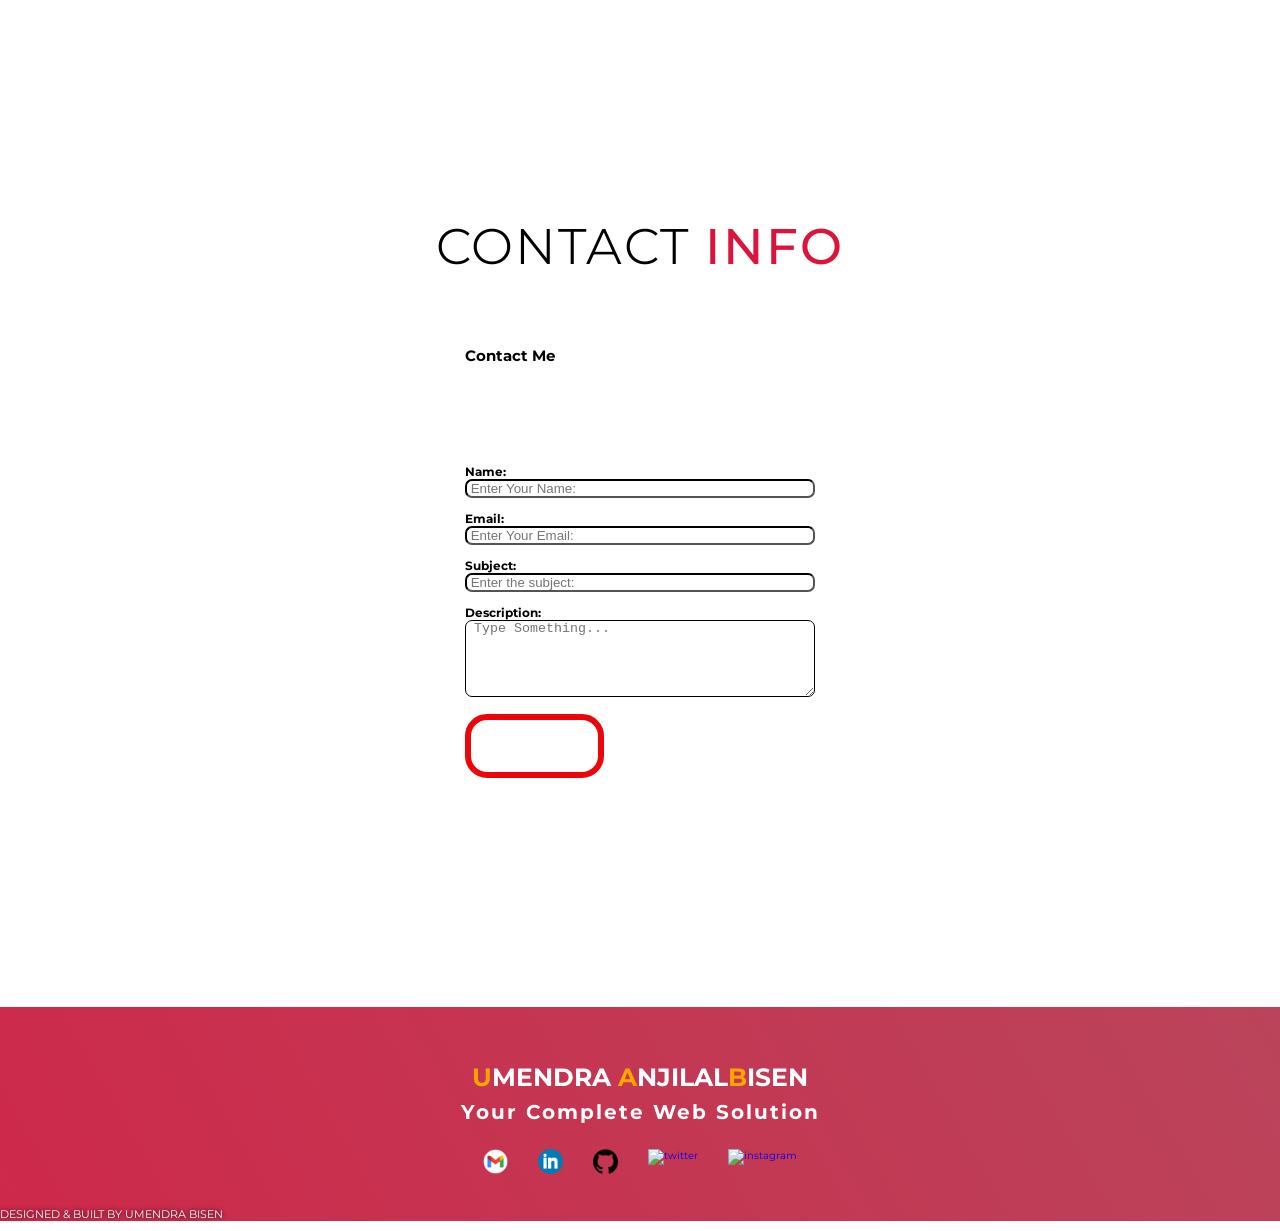
==== commit cbf4f6da: "Update index.html" ====
--- a/index.html
+++ b/index.html
@@ -61,7 +61,7 @@
 
                 <div>
                 <h1>Hello, <span></span></h1>
-                <h1>My Name is <span></span></h1>
+                <h1>I am <span></span></h1>
                 <h1>Umendra Anjilal Bisen !<span></span></h1>
                 <a href="https://www.linkedin.com/in/umendra-b-96bb56253" target="_blank" type="button" class="btn">Portfolio</a>
             </div>
